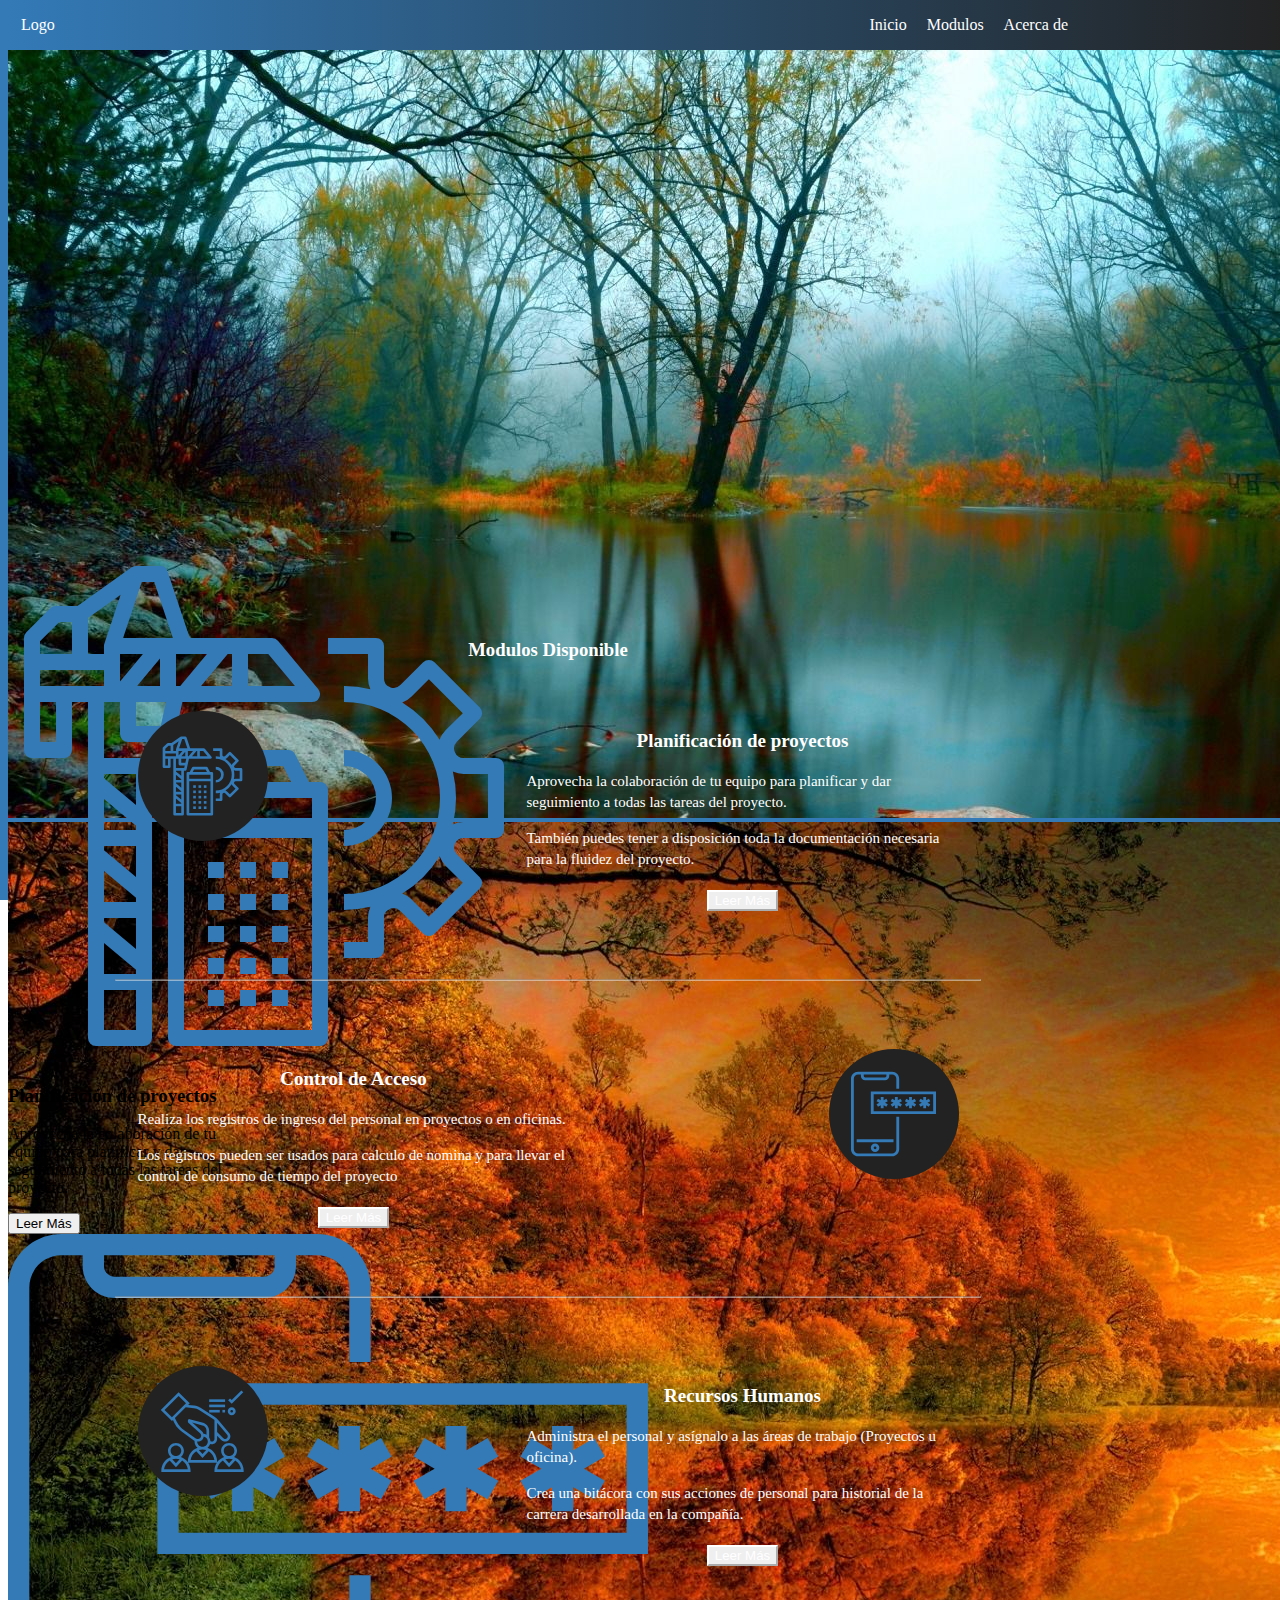
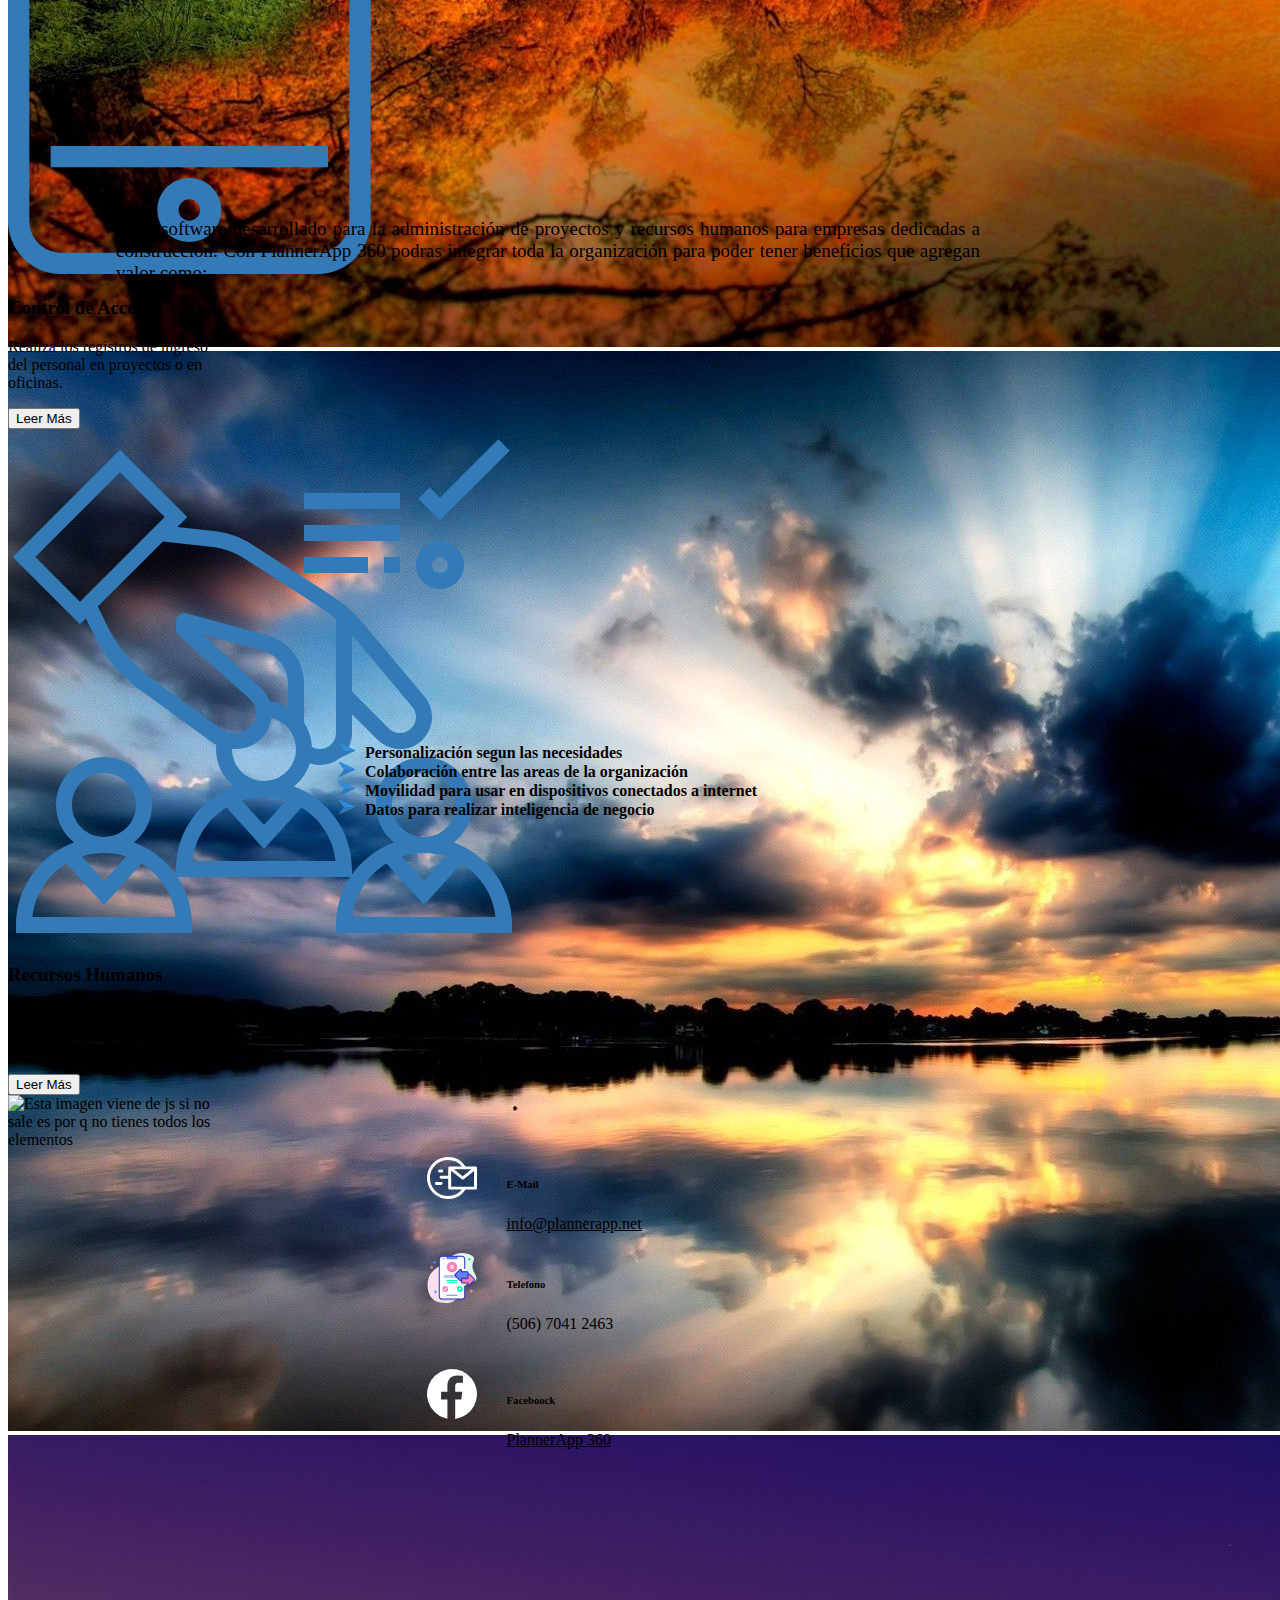
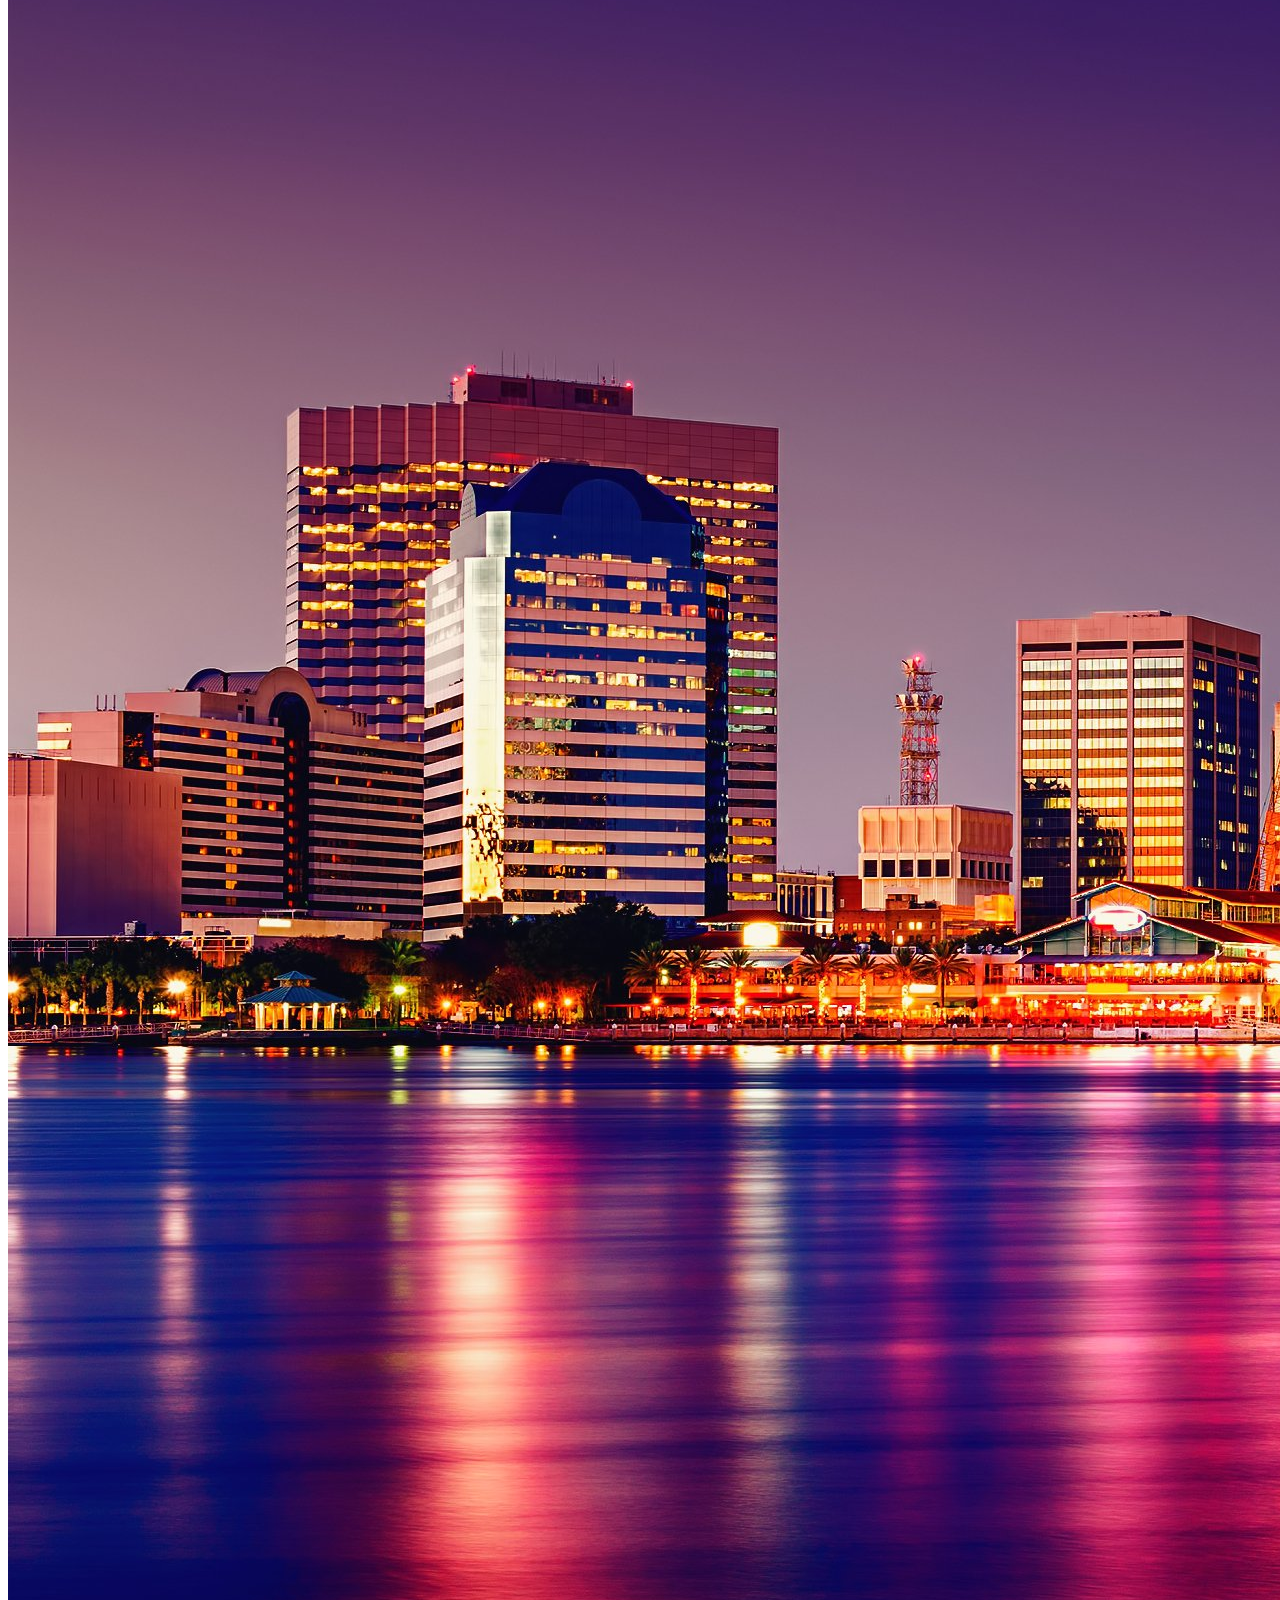
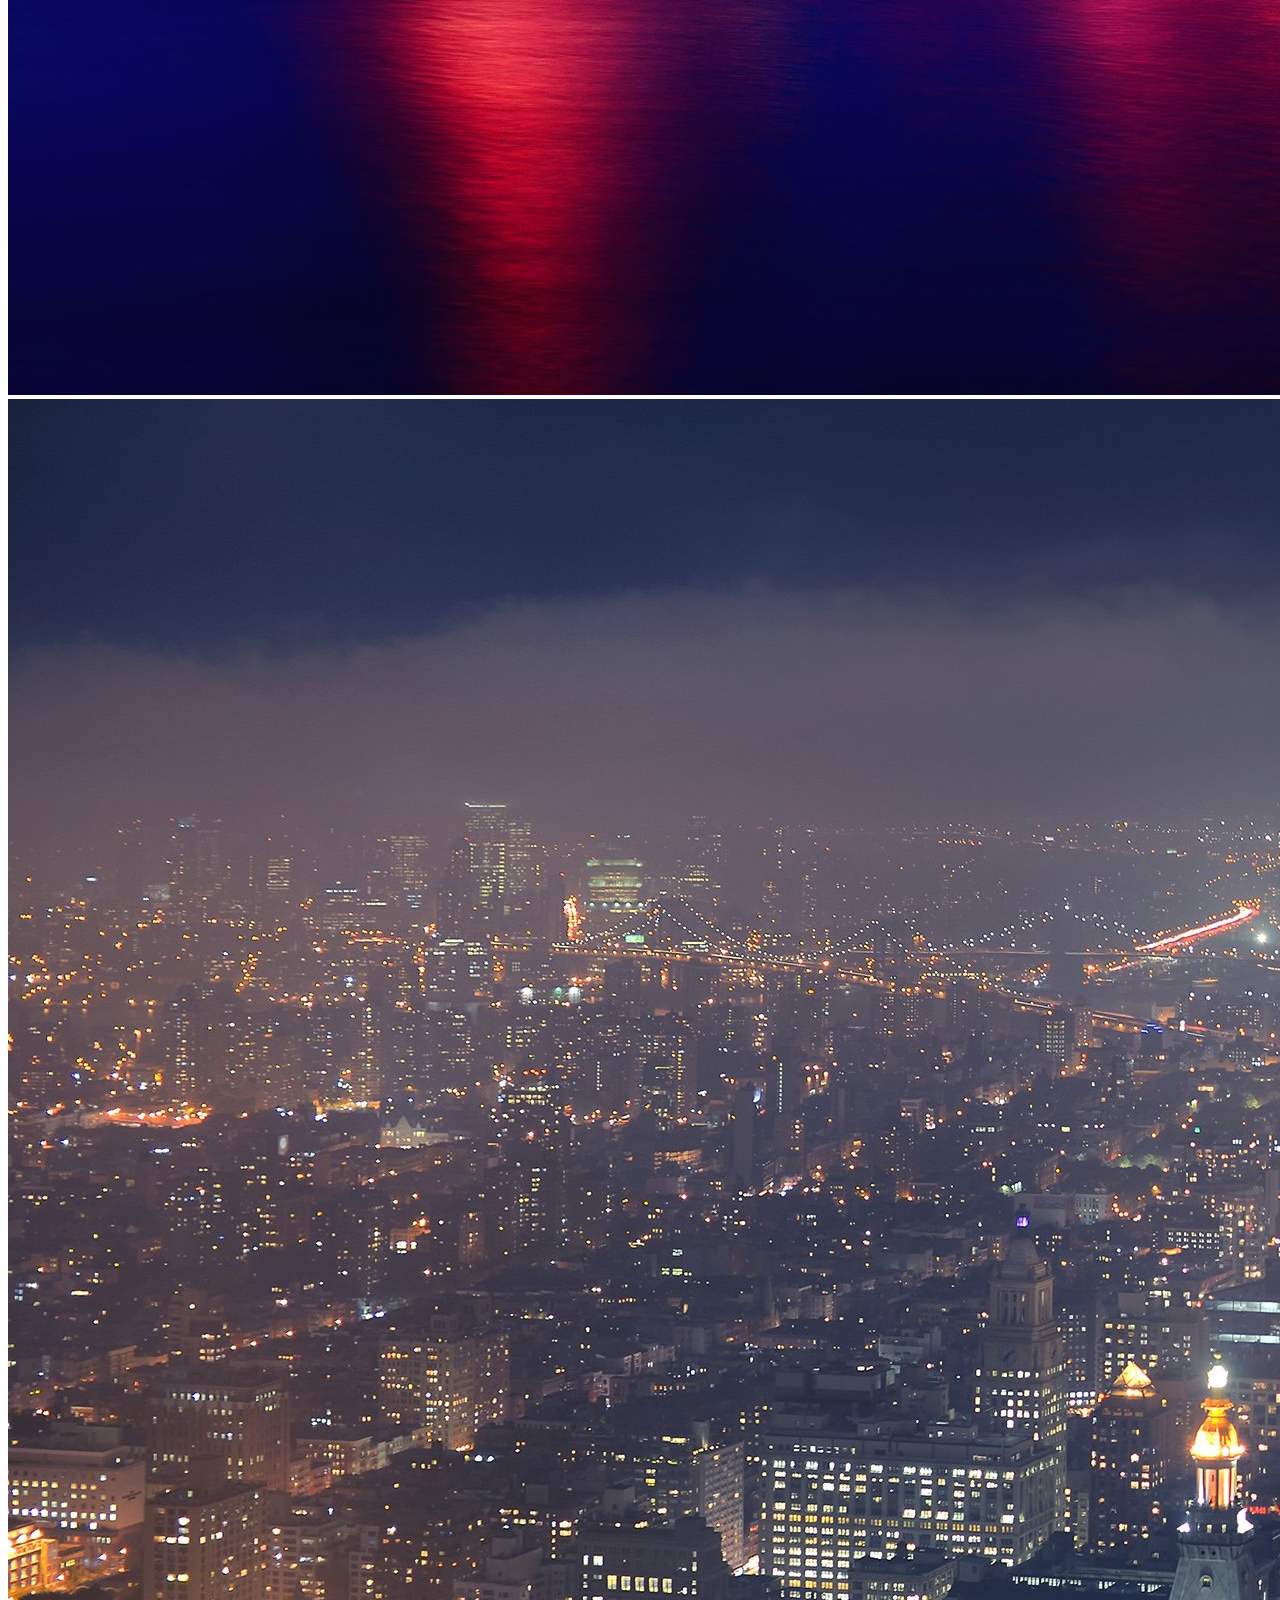
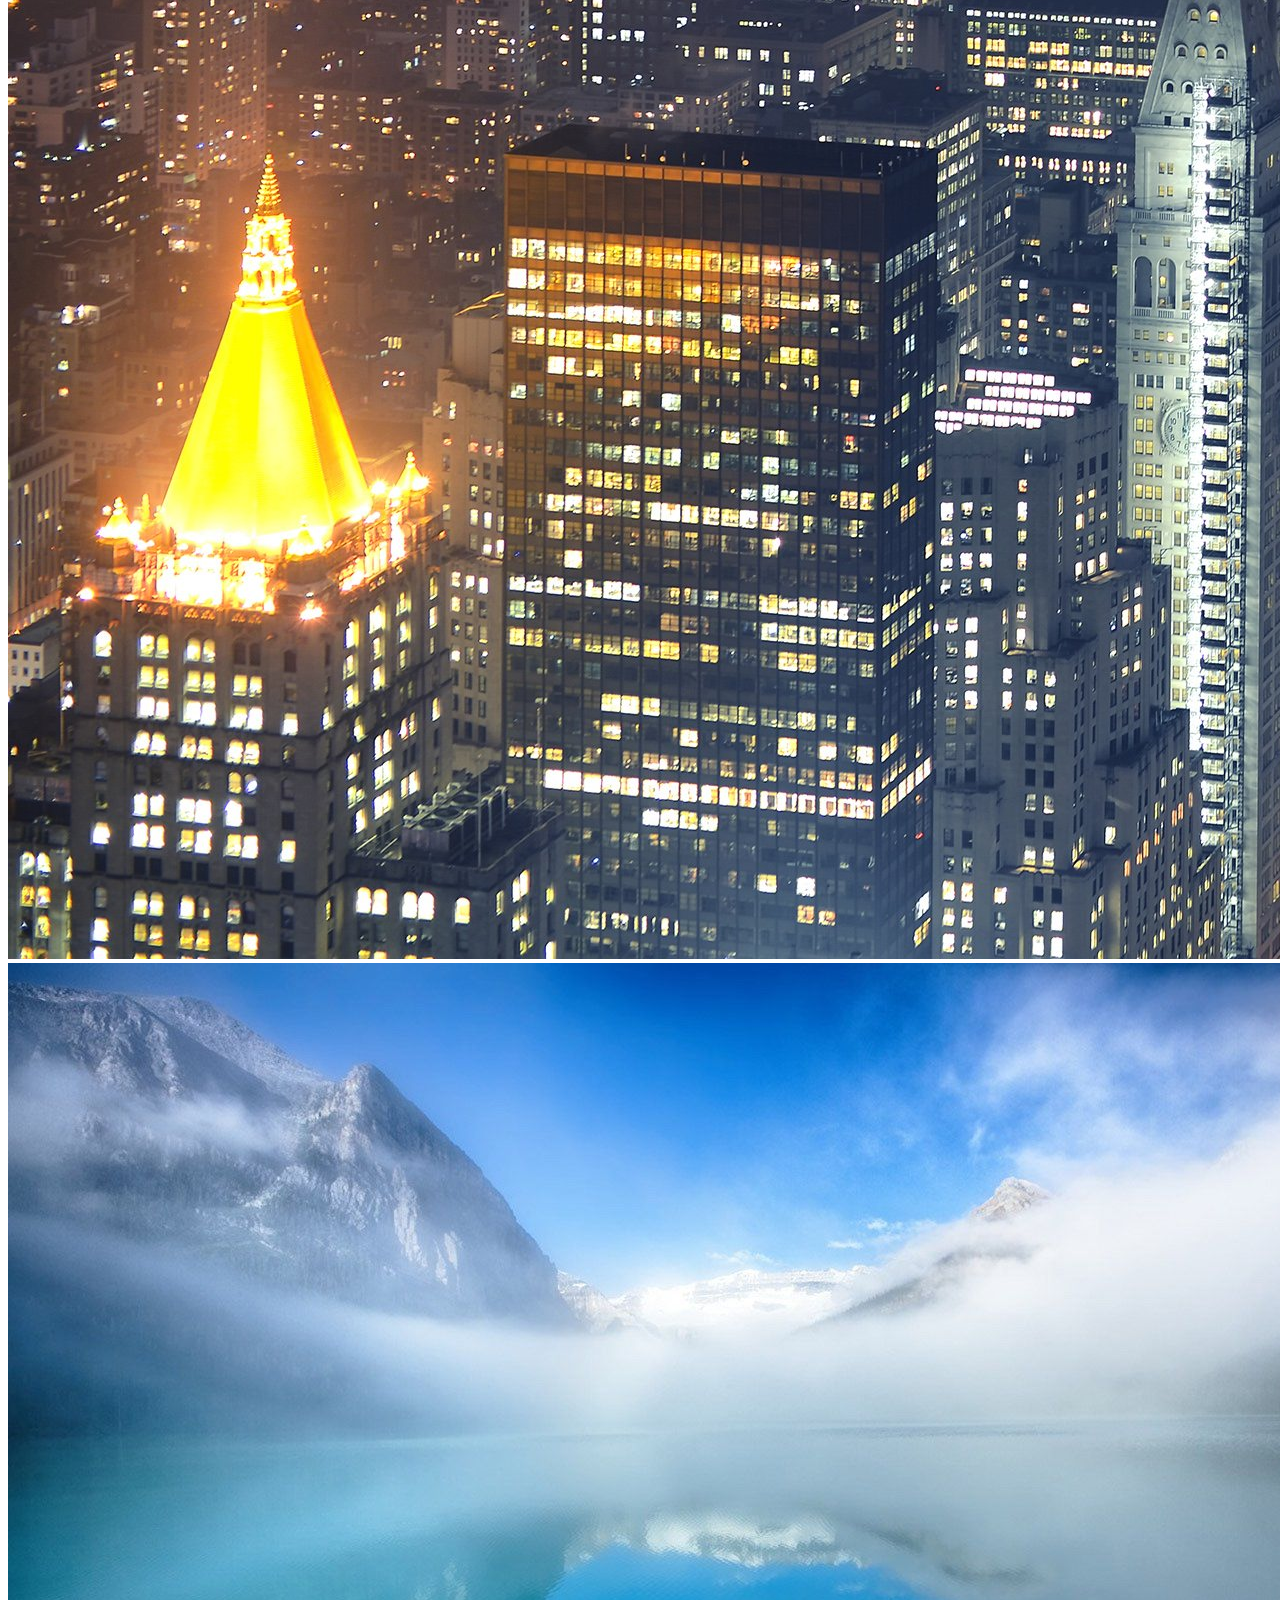
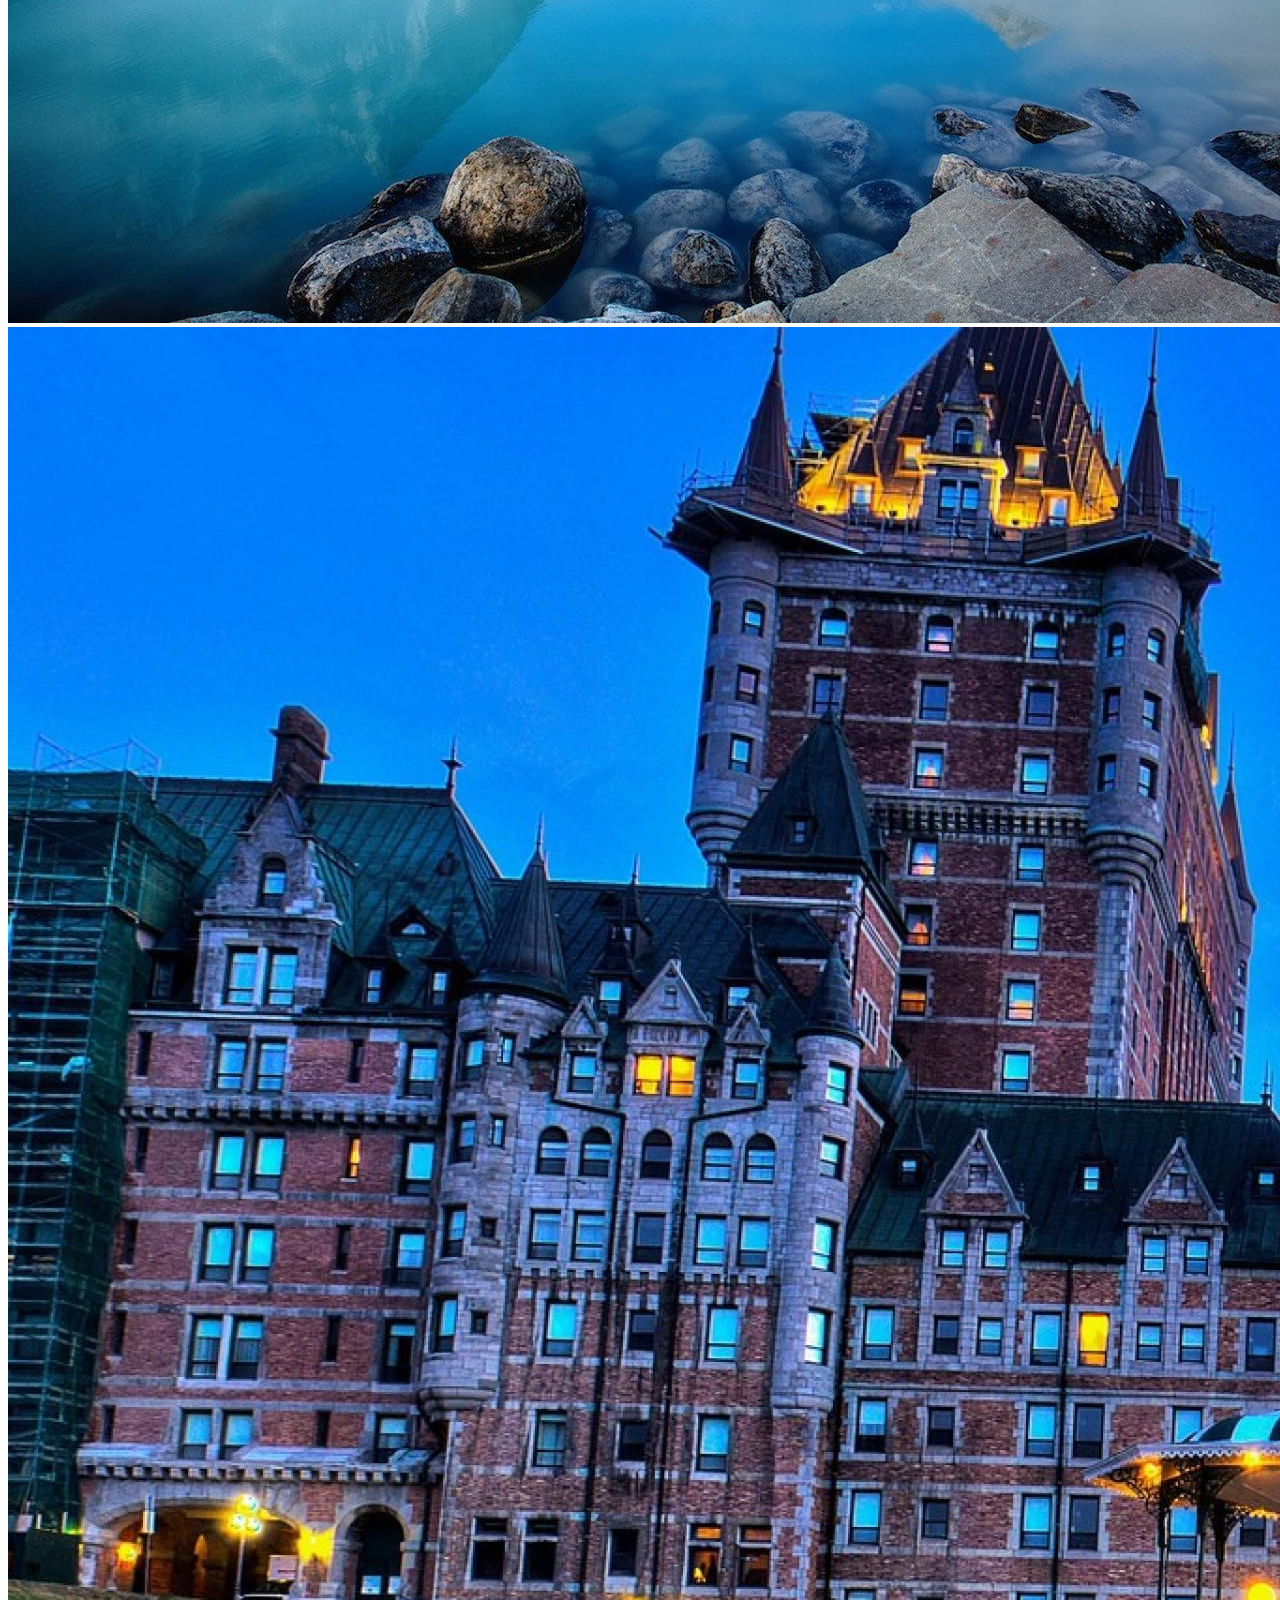
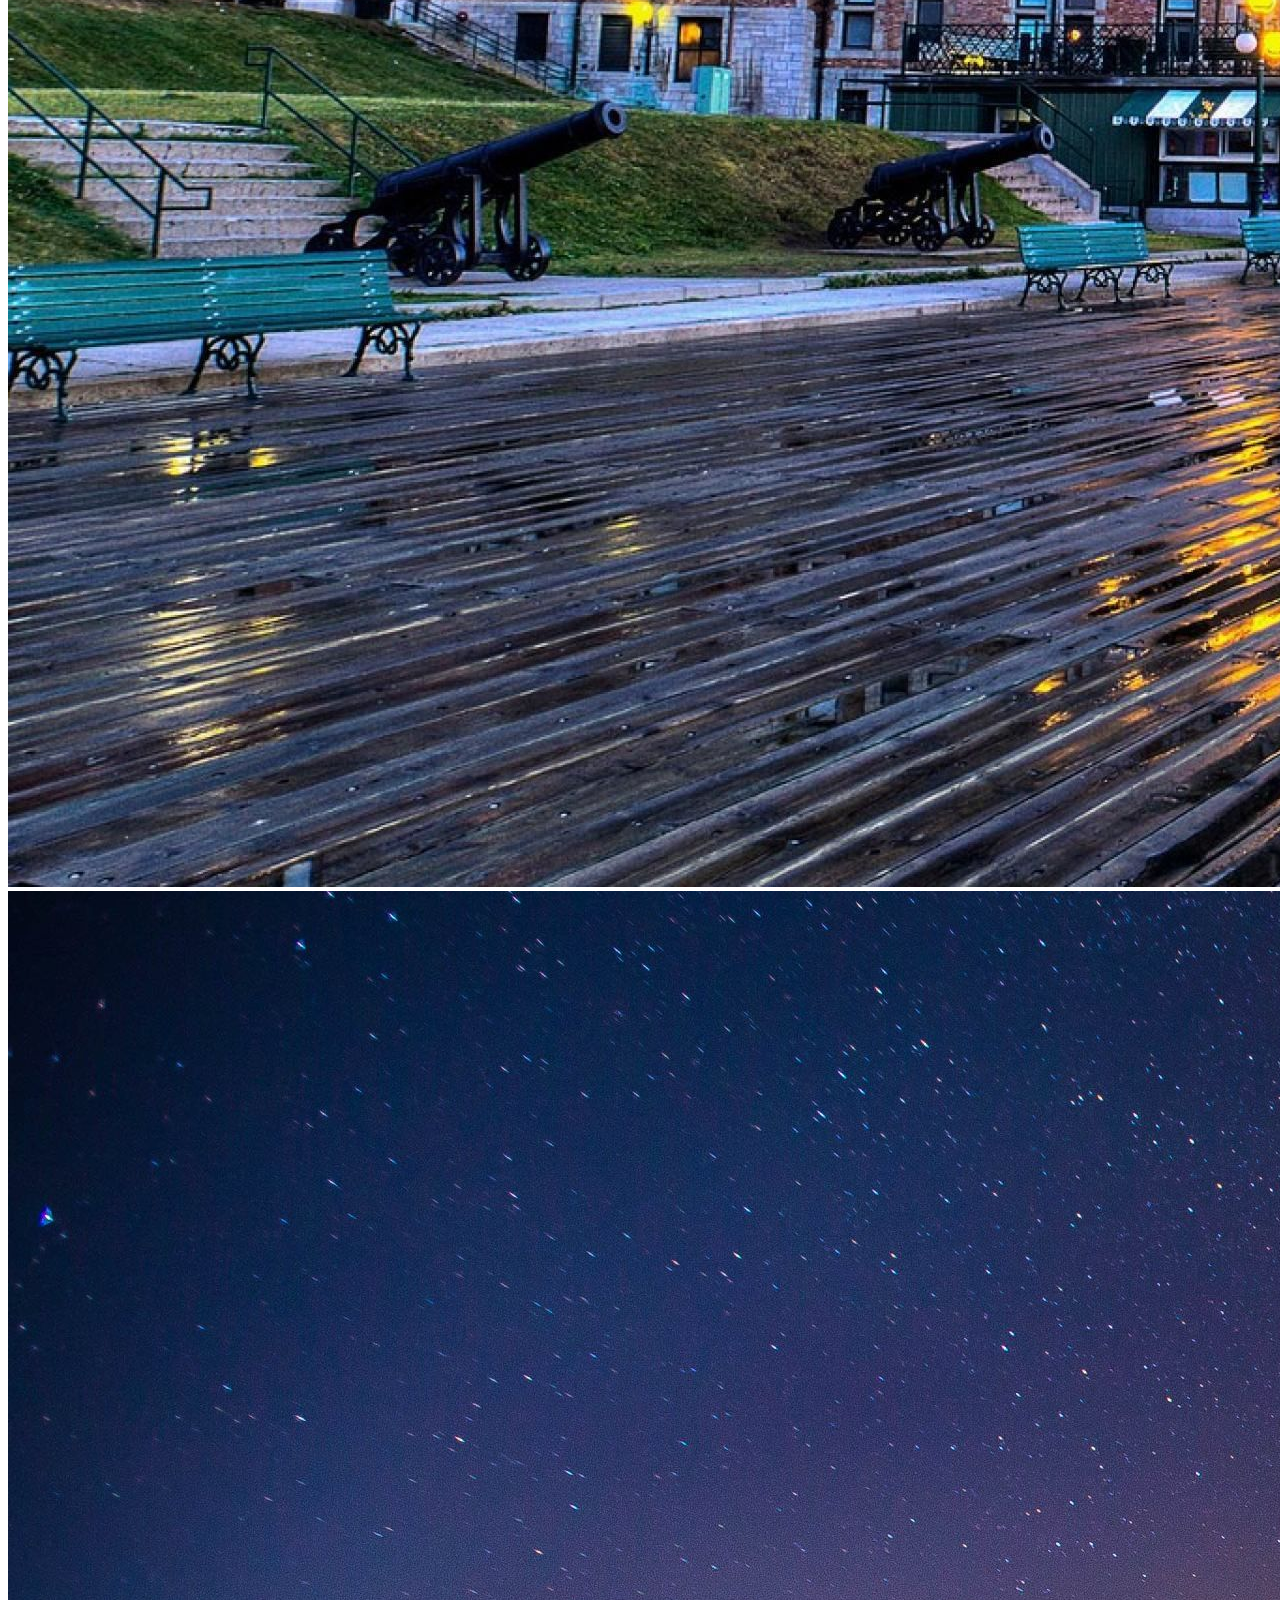
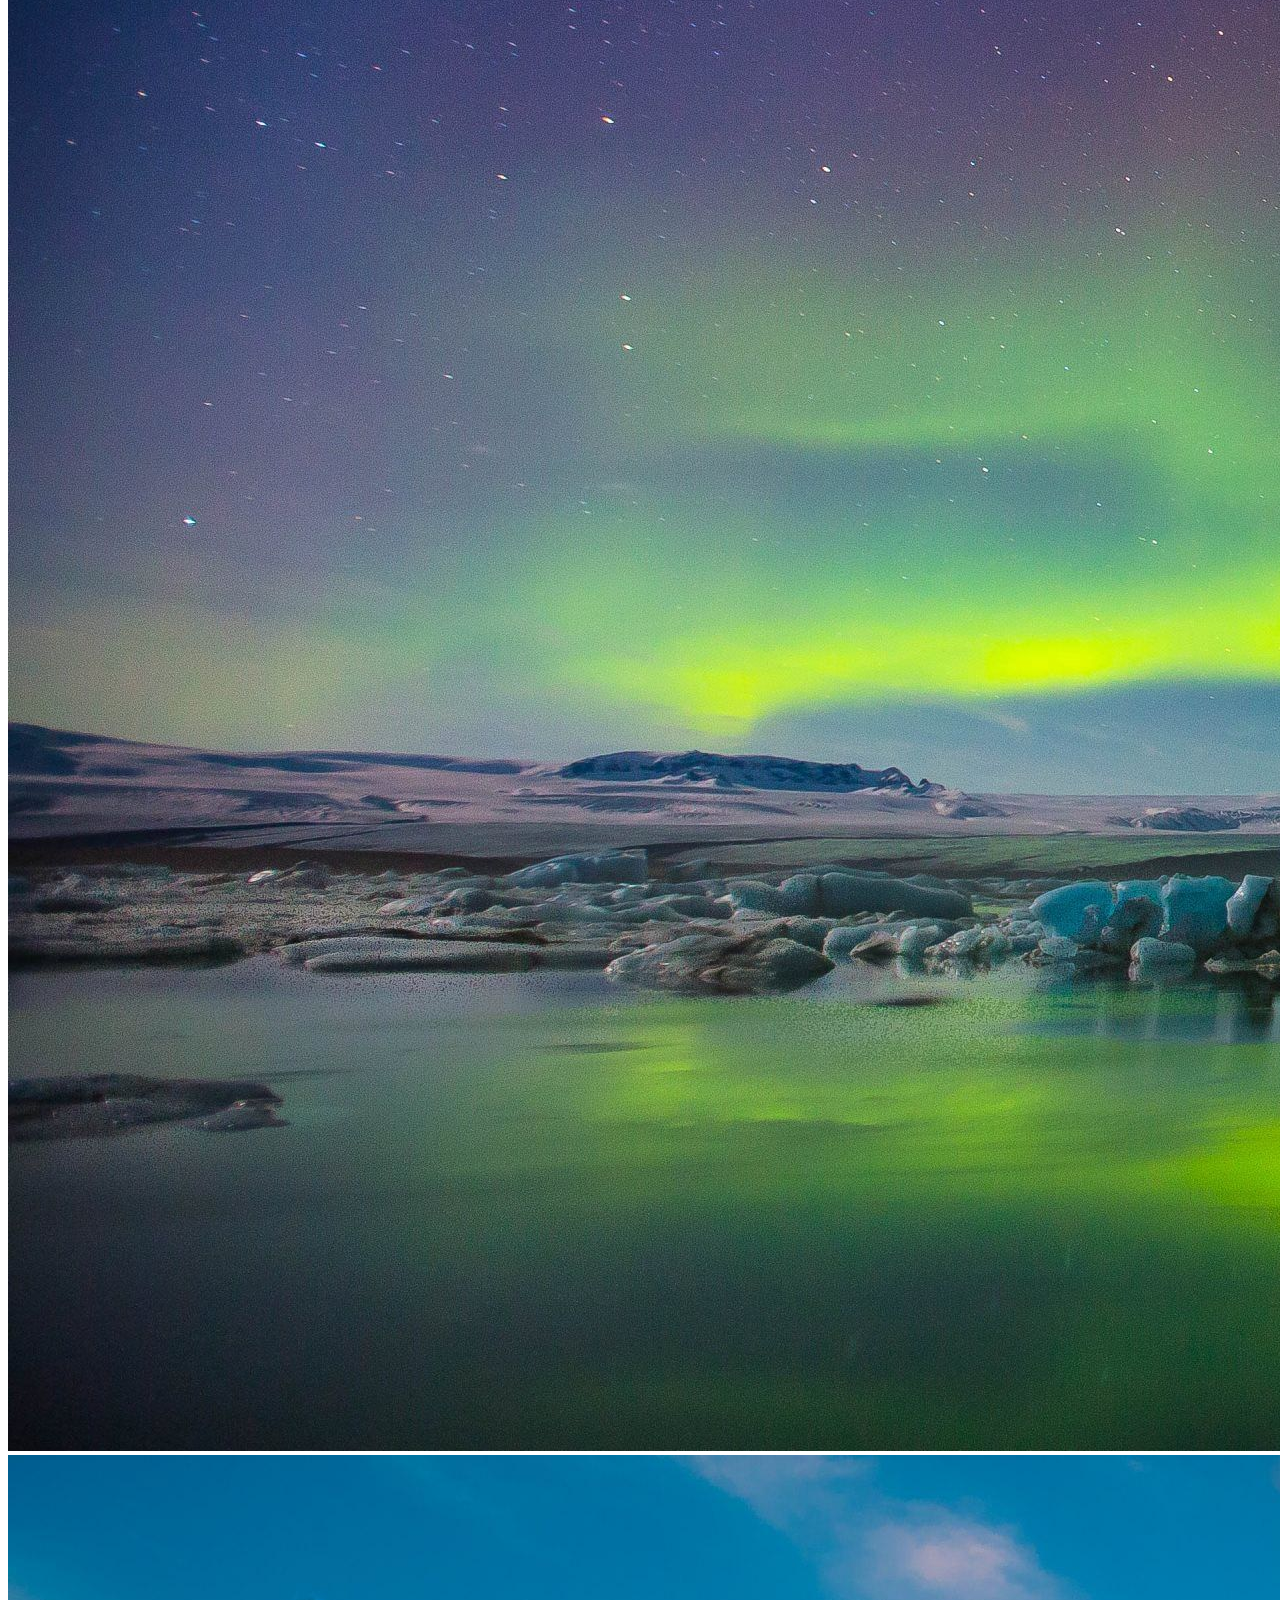
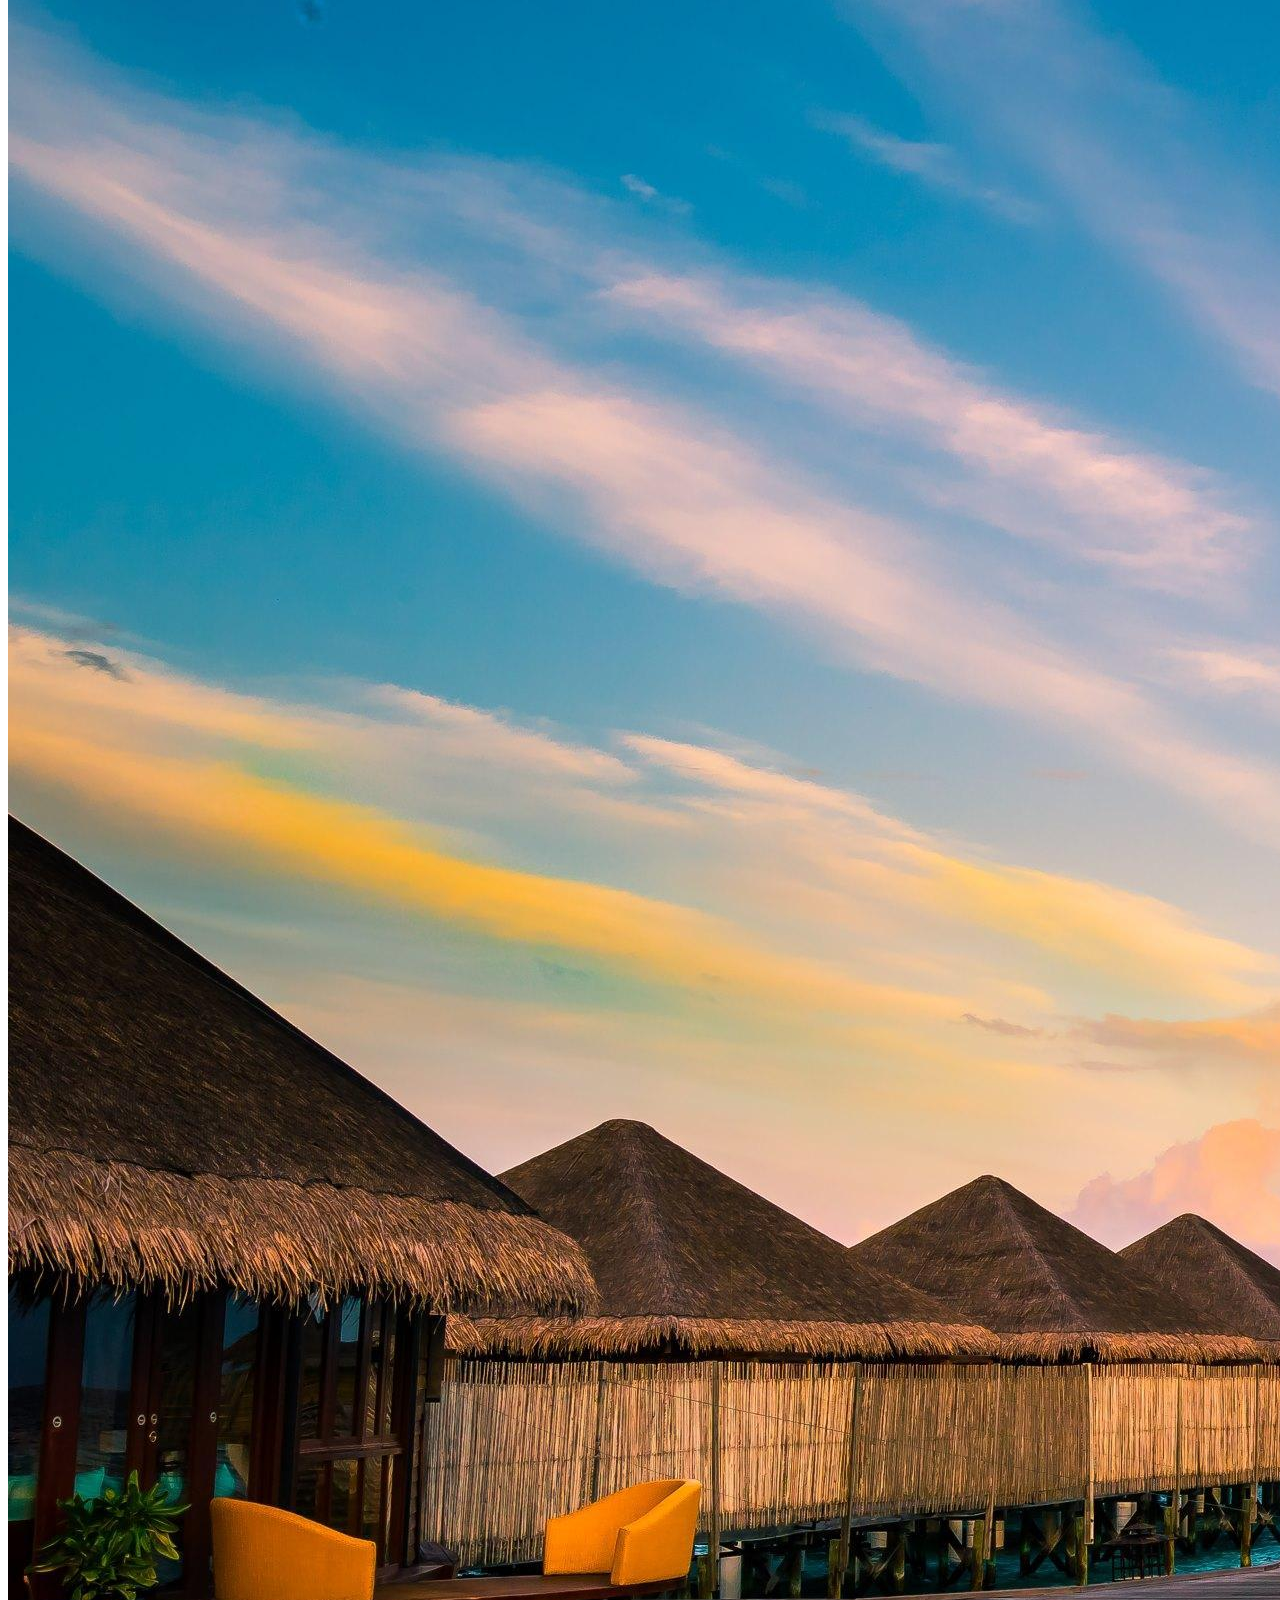
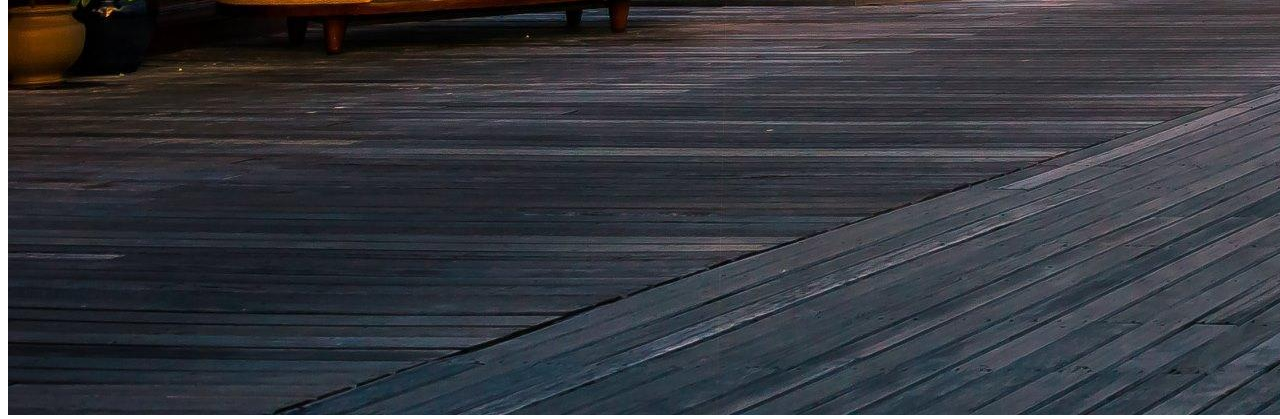
==== html/index.html @ d9a75bc0 "A componer el carusel" ====
<!DOCTYPE html>
<html lang="es">
  <head>
    <meta charset="utf-8">
    <title>PlannerApp - PlannerApp</title>
    <link rel="stylesheet" href="https://stackpath.bootstrapcdn.com/bootstrap/4.5.0/css/bootstrap.min.css" integrity="sha384-9aIt2nRpC12Uk9gS9baDl411NQApFmC26EwAOH8WgZl5MYYxFfc+NcPb1dKGj7Sk" crossorigin="anonymous">
    <link rel="stylesheet" href="../css/index.css">
    <meta name="theme-color" content="#222">
    <link rel="shortcut icon" href="../images/PlannerApp.png" type="image/x-icon" width="20">
  </head>
  <body>
    <header>
      <nav class="container">
        <ol>
          <li>
            <p style="display: flex; justify-content: center; margin: 0;">Logo</p>
          </li>
        </ol>
        <ol>
          <li>Inicio</li>
          <li>Modulos</li>
          <li>Acerca de</li>
        </ol>
        <ol style="display: none;"><img src="../images/setup.svg" alt="alt"></ol>
      </nav>
    </header>
    <div class="container position-relative alto" style="height: 550px; margin-top: 50px;">
      <div class="carousel h-100 carusel1">
        <div class="carousel-inner h-100" time="5000" cantidadImg="9" onclick="init('carusel1')">
          <div class="carousel-item vista item-1"><img src="../images/img1.png" alt="alt"></div>
          <div class="carousel-item item-2"><img src="../images/img2.png" alt="alt"></div>
          <div class="carousel-item item-3"><img src="../images/img3.png" alt="alt"></div>
          <div class="carousel-item item-4"><img src="../images/img4.png" alt="alt"></div>
          <div class="carousel-item item-5"><img src="../images/img5.png" alt="alt"></div>
          <div class="carousel-item item-6"><img src="../images/img6.png" alt="alt"></div>
          <div class="carousel-item item-7"><img src="../images/img7.png" alt="alt"></div>
          <div class="carousel-item item-8"><img src="../images/img8.png" alt="alt"></div>
          <div class="carousel-item item-9"><img src="../images/img9.png" alt="alt"></div>
        </div>
      </div>
      <div class="carusel carousel position-absolute h-100 carusel2" style="top: 0; width: 20%" time="15000" cantidad="3">
        <div class="carusel-inner h-100" time="15000" cantidadImg="3" onclick="init('carusel2')">
          <div class="carusel-item h-100 vista item-1">
            <div class="beneficios h-100">
              <div class="beneficios__circle"><img src="../images/Proyectos_PlannerApp.svg" alt="alt"/></div>
              <div class="beneficios__txt txt">
                <h3 class="tituloBeneficio">Planificación de proyectos</h3>
                <p>Aprovecha la colaboración de tu equipo para planificar y dar seguimiento a todas las tareas del proyecto.</p>
                <button class="btn btn-outline-primary" type="button">Leer Más </button>
              </div>
            </div>
          </div>
          <div class="carusel-item h-100 item-2">
            <div class="beneficios h-100">
              <div class="beneficios__circle"><img src="../images/ControlAcceso_PlannerApp.svg" alt="alt"/></div>
              <div class="beneficios__txt txt">
                <h3 class="tituloBeneficio">Control de Acceso</h3>
                <p>Realiza los registros de ingreso del personal en proyectos o en oficinas.</p>
                <button class="btn btn-outline-primary" type="button">Leer Más </button>
              </div>
            </div>
          </div>
          <div class="carusel-item h-100 item-3">
            <div class="beneficios h-100">
              <div class="beneficios__circle"><img src="../images/RRHH_PlannerApp.svg" alt="alt"/></div>
              <div class="beneficios__txt txt">
                <h3 class="tituloBeneficio">Recursos Humanos</h3>
                <p>Administra el personal y asígnalo a las áreas de trabajo (Proyectos u oficina).</p>
                <button class="btn btn-outline-primary" type="button">Leer Más </button>
              </div>
            </div>
          </div>
        </div>
      </div>
    </div>
    <div class="container">
      <div class="beneficios--Contenedor position-relative">
        <div class="beneficios--Contenedor--info">
          <h3>Modulos Disponible</h3>
          <div class="beneficios h-100 ultimo">
            <div class="beneficios__circle"><img src="../images/Proyectos_PlannerApp.svg" alt="alt"/></div>
            <div class="beneficios__txt">
              <h3 class="tituloBeneficio">Planificación de proyectos</h3>
              <p>Aprovecha la colaboración de tu equipo para planificar y dar seguimiento a todas las tareas del proyecto.</p>
              <p class="txtAdd">También puedes tener a disposición toda la documentación necesaria para la fluidez del proyecto.</p>
              <button class="btn btn-outline-primary" type="button">Leer Más </button>
            </div>
          </div><br/>
          <hr/><br/>
          <div class="beneficios h-100 ultimo">
            <div class="beneficios__txt">
              <h3 class="tituloBeneficio">Control de  Acceso</h3>
              <p>Realiza los registros de ingreso del personal en proyectos o en oficinas.</p>
              <p class="txtAdd">Los registros pueden ser usados para calculo de nomina y para llevar el control de consumo de tiempo del proyecto</p>
              <button class="btn btn-outline-primary" type="button">Leer Más </button>
            </div>
            <div class="beneficios__circle"><img src="../images/ControlAcceso_PlannerApp.svg" alt="alt"/></div>
          </div><br/>
          <hr/><br/>
          <div class="beneficios h-100 ultimo">
            <div class="beneficios__circle"><img src="../images/RRHH_PlannerApp.svg" alt="alt"/></div>
            <div class="beneficios__txt">
              <h3 class="tituloBeneficio">Recursos Humanos</h3>
              <p>Administra el personal y asígnalo a las áreas de trabajo (Proyectos u oficina).</p>
              <p class="txtAdd">Crea una bitácora con sus acciones de personal para historial de la carrera desarrollada en la compañía.</p>
              <button class="btn btn-outline-primary" type="button">Leer Más </button>
            </div>
          </div>
        </div>
      </div>
    </div>
    <div class="infoPlannerApp position-relative container">
      <div class="fondoParallax infoPlannerApp__cajas--descripcion position-relative">
        <p>
            Es el software desarrollado para la administración de proyectos y recursos humanos para empresas dedicadas a construcción.
          Con PlannerApp 360 podras integrar toda la organización para poder tener beneficios que agregan valor como:
        </p>
      </div>
      <div class="fondoParallax infoPlannerApp__cajas--masDescripcion position-relative">
        <div class="text-descripcion">
          <li> <img src="../images/sendBi.svg" alt="alt" width="16" style="margin-right: 10px;">Personalización segun las necesidades</li>
          <li> <img src="../images/sendBi.svg" alt="alt" width="16" style="margin-right: 10px;">Colaboración entre las areas de la organización</li>
          <li> <img src="../images/sendBi.svg" alt="alt" width="16" style="margin-right: 10px;">Movilidad para usar en dispositivos conectados a internet</li>
          <li> <img src="../images/sendBi.svg" alt="alt" width="16" style="margin-right: 10px;">Datos para realizar inteligencia de negocio</li>
        </div>
      </div>
      <div class="fondoParallax infoPlannerApp__cajas--footer position-relative">
        <div class="infoPlannerApp__cajas">
          <div class="informacion__contenido">
            <div class="informacion__contenido--img"><img src="../images/emailWhite.svg" alt="alt"/></div>
            <div class="informacion__contenido--text">
              <h6 class="m-0"><strong>E-Mail</strong></h6>
              <a href="#">info@plannerapp.net</a>
            </div>
          </div>
          <div class="informacion__contenido">
            <div class="informacion__contenido--img"><img src="../images/answer.svg" alt="alt"/></div>
            <div class="informacion__contenido--text">
              <h6 class="m-0"><strong>Telefono</strong></h6>
              <p href="#">(506) 7041 2463</p>
            </div>
          </div>
          <div class="informacion__contenido">
            <div class="informacion__contenido--img"><img src="../images/faceboockCircle.svg" alt="alt"/></div>
            <div class="informacion__contenido--text">
              <h6 class="m-0"><strong>Faceboock</strong></h6>
              <a href="#">PlannerApp 360</a>
            </div>
          </div>
        </div>
      </div>
    </div>
    <script src="https://code.jquery.com/jquery-3.5.1.slim.min.js" integrity="sha384-DfXdz2htPH0lsSSs5nCTpuj/zy4C+OGpamoFVy38MVBnE+IbbVYUew+OrCXaRkfj" crossorigin="anonymous"></script>
    <script src="https://cdn.jsdelivr.net/npm/popper.js@1.16.0/dist/umd/popper.min.js" integrity="sha384-Q6E9RHvbIyZFJoft+2mJbHaEWldlvI9IOYy5n3zV9zzTtmI3UksdQRVvoxMfooAo" crossorigin="anonymous"></script>
    <script src="https://stackpath.bootstrapcdn.com/bootstrap/4.5.0/js/bootstrap.min.js" integrity="sha384-OgVRvuATP1z7JjHLkuOU7Xw704+h835Lr+6QL9UvYjZE3Ipu6Tp75j7Bh/kR0JKI" crossorigin="anonymous"></script>
    <script src="../js/main.js"></script>
  </body>
</html>
---- css/index.css ----
@media (prefers-reduced-motion: reduce) {
  .carousel-item {
    transition: 0.8s;
  }
}
/*Aqui inicia el codigo de modificacion de container*/
.container {
  max-width: 1080px;
}
/*Aqui inicia el codigo de el header*/
header {
  height: 50px;
  background: linear-gradient(to right, #337ab7, #222);
  position: fixed;
  z-index: 5;
  width: 100%;
  top: 0;
}
header .menu {
  display: none;
}
header nav {
  height: 50px;
  display: flex;
  justify-content: space-between;
  align-items: center;
}
header nav ol {
  display: flex;
  padding-left: 13px;
  margin: 0;
}
header nav ol li {
  list-style: none;
  margin-left: 20px;
  color: #fff;
}
header nav ol li:nth-child(1) {
  margin-left: 0;
}
header nav ol li:last-child {
  margin-right: 20px;
}
/*Aqui inicia el codigo de la barra*/
body::-webkit-scrollbar {
  width: 8px;
  background-color: #f0f2f5;
}
body::-webkit-scrollbar-thumb {
  background: linear-gradient(0deg, #337ab7, #999);
  border-radius: 10px;
  width: 8px;
  height: 8px;
  box-shadow: 0px 0px 6px 0px #337ab7;
}
/*Aqui inicia el codigo de el carusel*/
.carousel {
  width: 100%;
  height: 500px;
}
.carousel-item .beneficios {
  background-color: rgba(51,122,183,0.6);
  color: #fff;
  padding: 0.1px;
}
.carousel-item .beneficios__circle {
  height: 100px;
  width: 100px;
  background-color: #222;
  border-radius: 100%;
  display: flex;
  justify-content: center;
  align-items: center;
  margin: 20px auto;
}
.carousel-item .beneficios__circle img {
  width: 65px;
  height: 65px;
}
.carousel-item .beneficios__txt {
  width: 85%;
  margin: 30px auto;
}
.carousel-item .beneficios__txt h3 {
  font-size: 19px;
  text-align: center;
}
.carousel-item .beneficios__txt p {
  line-height: 1.4;
  font-size: 15px;
  font-weight: 400;
  text-align: justify;
}
.carousel-item .beneficios__txt button {
  font-size: 15px;
  display: flex;
  margin: 50px auto;
  color: #fff !important;
  border-color: #fff;
}
.carousel-item .beneficios__txt button:hover {
  border-color: #007bff;
}
#circleIndicador {
  width: 10px;
  height: 10px;
  border-radius: 100%;
  margin: 15px;
  padding: 0;
  border: 1px solid #fff;
}
/*Aqui inicia el codigo de los beneficios*/
.beneficios--Contenedor {
  height: auto;
  background-image: url("../images/fondoBeneficos.png");
}
.beneficios--Contenedor--info {
  background: -webkit-linear-gradient(top, #337ab7 40%, transparent 100%) 70%;
  padding-top: 20px;
}
.beneficios--Contenedor--info:nth-child(4) {
  margin-bottom: 0;
}
.beneficios--Contenedor hr {
  opacity: 0.5;
  width: 80%;
  display: flex;
  margin: auto;
}
.beneficios--Contenedor h3 {
  color: #fff;
  text-align: center;
}
.beneficios--Contenedor .beneficios {
  color: #fff;
  display: flex;
  justify-content: space-around;
  margin-top: 50px;
  margin-bottom: 30px;
}
.beneficios--Contenedor .beneficios__circle {
  width: 130px;
  height: 130px;
  background: #222;
  border-radius: 100%;
  display: flex;
  justify-content: center;
}
.beneficios--Contenedor .beneficios__circle img {
  width: 65%;
}
.beneficios--Contenedor .beneficios__txt {
  width: 40%;
}
.beneficios--Contenedor .beneficios__txt h3 {
  font-size: 19px;
}
.beneficios--Contenedor .beneficios__txt p {
  line-height: 1.4;
  font-size: 15px;
  font-weight: 400;
}
.beneficios--Contenedor .beneficios__txt button {
  border-color: #fff;
  color: #fff;
  margin: 20px auto;
  display: flex;
}
.beneficios--Contenedor .beneficios__txt button:hover {
  border-color: #007bff;
  background: linear-gradient(89deg, #337ab7, #222);
}
.beneficios--Contenedor .beneficios__txt button:focus {
  box-shadow: none;
  border-color: transparent;
  background: linear-gradient(89deg, #337ab7, #222);
}
.beneficios--Contenedor .beneficios__txt button:active {
  border-color: transparent;
  background: linear-gradient(89deg, #337ab7, #222);
}
/*Aqui inicia el codigo de el footer*/
.infoPlannerApp__cajas--descripcion {
  height: 530px;
  background-image: url("../images/Logo_azul.png");
  background-size: 60% 85%;
  background-position: center;
  background-repeat: no-repeat;
  background-attachment: fixed;
  display: flex;
  justify-content: center;
}
.infoPlannerApp__cajas--descripcion:before {
  content: "";
  width: 100%;
  height: 100%;
  position: absolute;
  z-index: -1;
  background-color: #337ab7;
  top: 0;
  left: 0;
}
.infoPlannerApp__cajas--descripcion p {
  width: 80%;
  margin: auto;
  font-size: 19px;
  text-align: justify;
  font-weight: 500;
}
.infoPlannerApp__cajas--masDescripcion {
  height: 530px;
  background-image: url("../images/Logo_Blanco.png");
  background-size: 60% 85%;
  background-position: center;
  background-repeat: no-repeat;
  background-attachment: fixed;
  display: flex;
  justify-content: center;
  align-items: center;
}
.infoPlannerApp__cajas--masDescripcion li {
  list-style: none;
  font-weight: 700;
}
.infoPlannerApp__cajas--masDescripcion:before {
  content: "";
  width: 100%;
  height: 100%;
  position: absolute;
  z-index: -1;
  background-color: #fff;
  top: 0;
  left: 0;
}
.infoPlannerApp__cajas--footer {
  height: 530px;
  background-image: url("../images/Logo_azul.png");
  background-size: 60% 85%;
  background-position: center;
  background-repeat: no-repeat;
  background-attachment: fixed;
}
.infoPlannerApp__cajas--footer:before {
  content: "";
  width: 100%;
  height: 100%;
  position: absolute;
  z-index: -1;
  background-color: #337ab7;
  top: 0;
  left: 0;
}
.infoPlannerApp__cajas {
  margin: auto;
}
.infoPlannerApp__cajas--footer {
  display: flex;
  justify-content: center;
}
.informacion__contenido {
  margin: auto;
  display: flex;
  width: 243px;
  margin: 20px;
}
.informacion__contenido:nth-child(1) {
  margin-top: 0;
}
.informacion__contenido--img {
  margin-right: 30px;
}
.informacion__contenido--img img {
  width: 50px;
  height: 50px;
}
.informacion__contenido--text a {
  color: #000;
  cursor: pointer;
}
.informacion__contenido--text a:hover {
  text-decoration: underline;
}
/*Aqui inicia el codigo de el el media de 1190px*/
@media screen and (max-width: 1190px) {
  .carusel-item .beneficios__txt {
    width: 83%;
  }
}
/*Aqui inicia el codigo de el el media de 992px*/
.alto {
  height: 550px !important;
}
@media screen and (max-width: 991px) {
  .alto {
    height: 450px !important;
  }
  .lento {
    position: relative !important;
    width: 100% !important;
    height: 170px !important;
    background-color: #337ab7;
  }
  .carusel2 {
    position: relative;
  }
  .carusel-item .beneficios {
    display: flex;
  }
  .carusel-item .beneficios__txt {
    width: 70%;
  }
  .carusel-item .beneficios__txt h3 {
    font-size: 17px;
  }
  .carusel-item .beneficios__txt p {
    font-size: 14px;
    width: 80%;
    margin: auto;
    text-align: center;
  }
  .carusel-item .beneficios__txt button {
    font-size: 14px;
    margin: 20px auto;
  }
  .beneficios--Contenedor--info h3 {
    font-size: 20px;
  }
  .beneficios--Contenedor--info .beneficios__circle {
    width: 110px;
    height: 110px;
  }
  .beneficios--Contenedor--info .beneficios__txt {
    width: 50%;
  }
  .beneficios--Contenedor--info .beneficios__txt h3 {
    font-size: 17px;
  }
  .beneficios--Contenedor--info .beneficios__txt p {
    font-size: 14px;
  }
  .beneficios--Contenedor--info .beneficios__txt button {
    font-size: 14px;
  }
  .beneficios--Contenedor--info .beneficios__txt .txtAdd {
    display: none;
  }
  .infoPlannerApp__cajas--masDescripcion {
    background-size: 90% 100%;
  }
  .infoPlannerApp__cajas--masDescripcion:before {
    content: "";
    background-color: #fff;
    height: 100%;
    width: 100%;
    position: absolute;
    z-index: -1;
  }
  .infoPlannerApp__cajas--descripcion {
    background-size: 90% 100%;
  }
  .infoPlannerApp__cajas--descripcion p {
    font-size: 15px;
    font-weight: bold;
  }
  .infoPlannerApp__cajas--descripcion:before {
    content: "";
    background-color: #337ab7;
    height: 100%;
    width: 100%;
    position: absolute;
    z-index: -1;
  }
  .infoPlannerApp__cajas--footer {
    background-size: 90% 100%;
  }
  .infoPlannerApp__cajas--footer:before {
    content: "";
    background-color: #337ab7;
    height: 100%;
    width: 100%;
    position: absolute;
    z-index: -1;
  }
}
/*Aqui inicia el codigo de el el media de 768px*/
@media screen and (max-width: 768px) {
  .alto {
    height: 410px !important;
  }
  .carusel-item .beneficios__circle {
    width: 85px;
    height: 85px;
    margin: auto;
  }
  .carusel-item .beneficios__circle img {
    height: 55px;
    width: 55px;
  }
  .carusel-item .beneficios__txt {
    height: 50%;
    width: 60%;
    margin-left: -50px;
  }
  .carusel-item .beneficios__txt p {
    transition: display 2s;
    display: none;
    will-change: display;
  }
  .beneficios--Contenedor--info h3 {
    font-size: 17px;
  }
  .beneficios--Contenedor--info .beneficios__circle {
    width: 85px;
    height: 85px;
  }
  .beneficios--Contenedor--info .beneficios__circle img {
    width: 45px;
    height: 45px;
    margin: auto;
  }
  .beneficios--Contenedor--info .beneficios__txt h3 {
    font-size: 15px;
  }
  .beneficios--Contenedor--info .beneficios__txt p {
    font-size: medium;
  }
  .beneficios:nth-child(2) .beneficios__circle img {
    width: 55px;
    height: 55px;
  }
  .infoPlannerApp__cajas--descripcion {
    background-size: 80% 80%;
    height: 50vh;
  }
  .infoPlannerApp__cajas--descripcion p {
    font-size: 13px;
    font-weight: bold;
  }
  .infoPlannerApp__cajas--descripcion:before {
    content: "";
    background-color: #337ab7;
    height: 100%;
    width: 100%;
    position: absolute;
    left: 0;
    top: 0;
    z-index: -1;
  }
  .infoPlannerApp__cajas--masDescripcion {
    background-size: 80% 80%;
    background-color: #fff;
    height: 50vh;
  }
  .infoPlannerApp__cajas--masDescripcion:before {
    content: "";
    background-color: #fff;
    height: 100%;
    width: 100%;
    position: absolute;
    left: 0;
    top: 0;
    z-index: -1;
  }
  .infoPlannerApp__cajas--footer {
    background-size: 80% 80%;
    background-color: #337ab7;
    height: 50vh;
    padding: 0;
  }
  .infoPlannerApp__cajas--footer .infoPlannerApp__cajas {
    margin: auto;
  }
  .infoPlannerApp__cajas--footer:before {
    content: "";
    background-color: #337ab7;
    height: 100%;
    width: 100%;
    position: absolute;
    left: 0;
    top: 0;
    z-index: -1;
  }
  div .lento {
    height: 130px !important;
  }
}
/*Aqui inicia el codigo de el el media de 575px*/
@media screen and (max-width: 575px) {
  .alto {
    height: 340px !important;
  }
  header nav ol:nth-child(2) {
    display: none;
  }
  header nav ol:nth-child(3) {
    display: block !important;
  }
  header nav ol:nth-child(3) img {
    width: 30px;
    margin-right: 10px;
    cursor: pointer;
  }
  .infoPlannerApp__cajas--descripcion {
    background-size: 100%;
  }
  .infoPlannerApp__cajas--masDescripcion {
    background-size: 100%;
  }
  .infoPlannerApp__cajas--footer {
    background-size: 100%;
  }
}
/*Aqui inicia el codigo de el el media de 425px*/
strong {
  font-weight: 900;
}
.opacity {
  display: inline-block !important;
  transition: 0.8s;
  background-color: rgba(0,0,0,0.3);
}
.cajas-opacity {
  height: 100vh;
  position: fixed;
  z-index: 1;
  top: 0;
  width: 100%;
  display: none;
}
.cajas {
  z-index: 2;
  width: 100%;
  height: 100vh;
  display: flex;
  justify-content: center;
  position: fixed;
  top: 0;
  display: none;
}
.pregunta {
  margin: auto;
  width: 300px;
  height: 175px;
  align-items: center;
  text-align: center;
  padding: 1px;
  border-radius: 10px;
  border: 1px solid #fff;
  color: #fff;
}
.pregunta .text {
  margin: 30px auto;
  width: 129px;
}
.pregunta .btn {
  margin: 12px;
}
.pregunta .btn:active {
  transform: scale(0.5);
  transition: 1s;
}
.modalIn {
  animation: modalIn 0.8s forwards;
}
.modalOut {
  animation: modalOut 0.8s forwards;
}
@-moz-keyframes modalOut {
  0% {
    transform: translateY(5%);
  }
  60% {
    transform: translateY(-10%);
  }
  75% {
    transform: translateY(25%);
  }
  100% {
    transform: translateY(-3000%);
  }
}
@-webkit-keyframes modalOut {
  0% {
    transform: translateY(5%);
  }
  60% {
    transform: translateY(-10%);
  }
  75% {
    transform: translateY(25%);
  }
  100% {
    transform: translateY(-3000%);
  }
}
@-o-keyframes modalOut {
  0% {
    transform: translateY(5%);
  }
  60% {
    transform: translateY(-10%);
  }
  75% {
    transform: translateY(25%);
  }
  100% {
    transform: translateY(-3000%);
  }
}
@keyframes modalOut {
  0% {
    transform: translateY(5%);
  }
  60% {
    transform: translateY(-10%);
  }
  75% {
    transform: translateY(25%);
  }
  100% {
    transform: translateY(-3000%);
  }
}
@-moz-keyframes modalIn {
  0% {
    transform: translateY(-3000%);
  }
  60% {
    transform: translateY(25%);
  }
  75% {
    transform: translateY(-10%);
  }
  90% {
    transform: translateY(5%);
  }
  100% {
    transform: translateY(0);
  }
}
@-webkit-keyframes modalIn {
  0% {
    transform: translateY(-3000%);
  }
  60% {
    transform: translateY(25%);
  }
  75% {
    transform: translateY(-10%);
  }
  90% {
    transform: translateY(5%);
  }
  100% {
    transform: translateY(0);
  }
}
@-o-keyframes modalIn {
  0% {
    transform: translateY(-3000%);
  }
  60% {
    transform: translateY(25%);
  }
  75% {
    transform: translateY(-10%);
  }
  90% {
    transform: translateY(5%);
  }
  100% {
    transform: translateY(0);
  }
}
@keyframes modalIn {
  0% {
    transform: translateY(-3000%);
  }
  60% {
    transform: translateY(25%);
  }
  75% {
    transform: translateY(-10%);
  }
  90% {
    transform: translateY(5%);
  }
  100% {
    transform: translateY(0);
  }
}
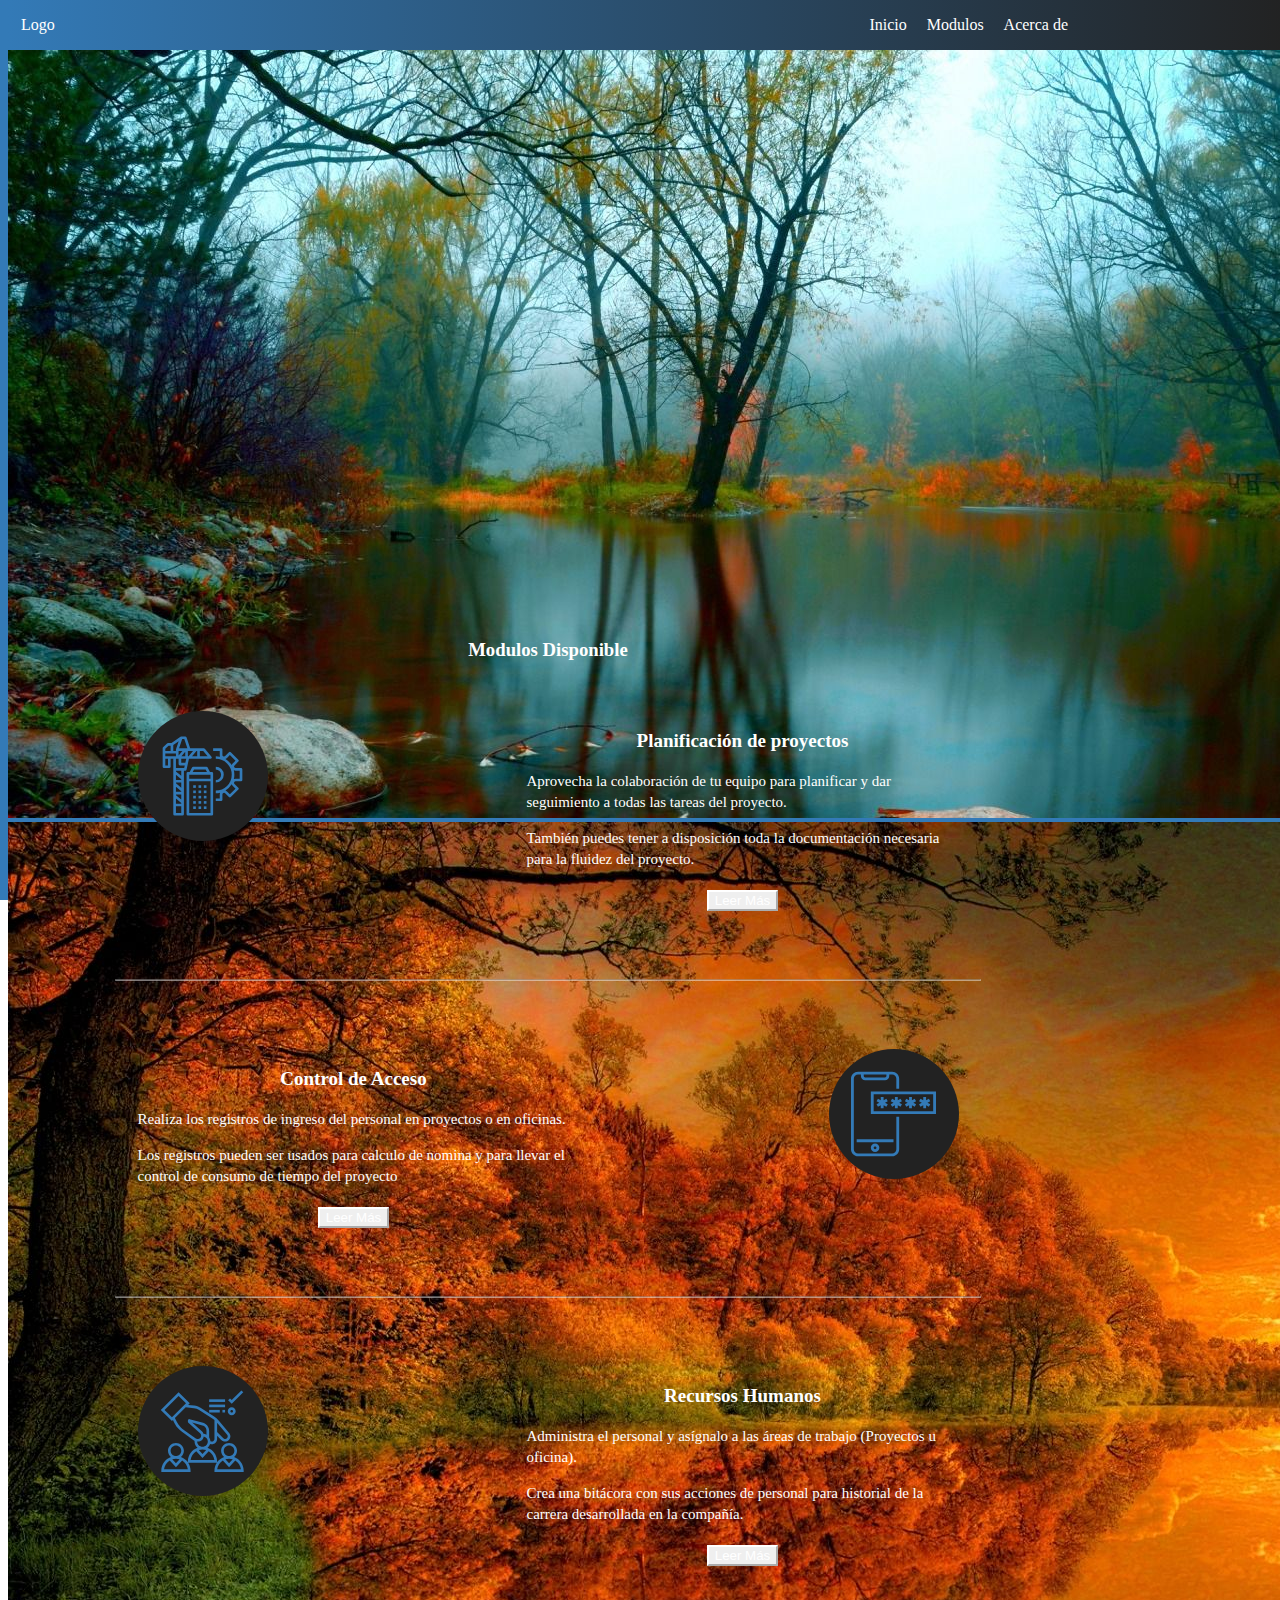
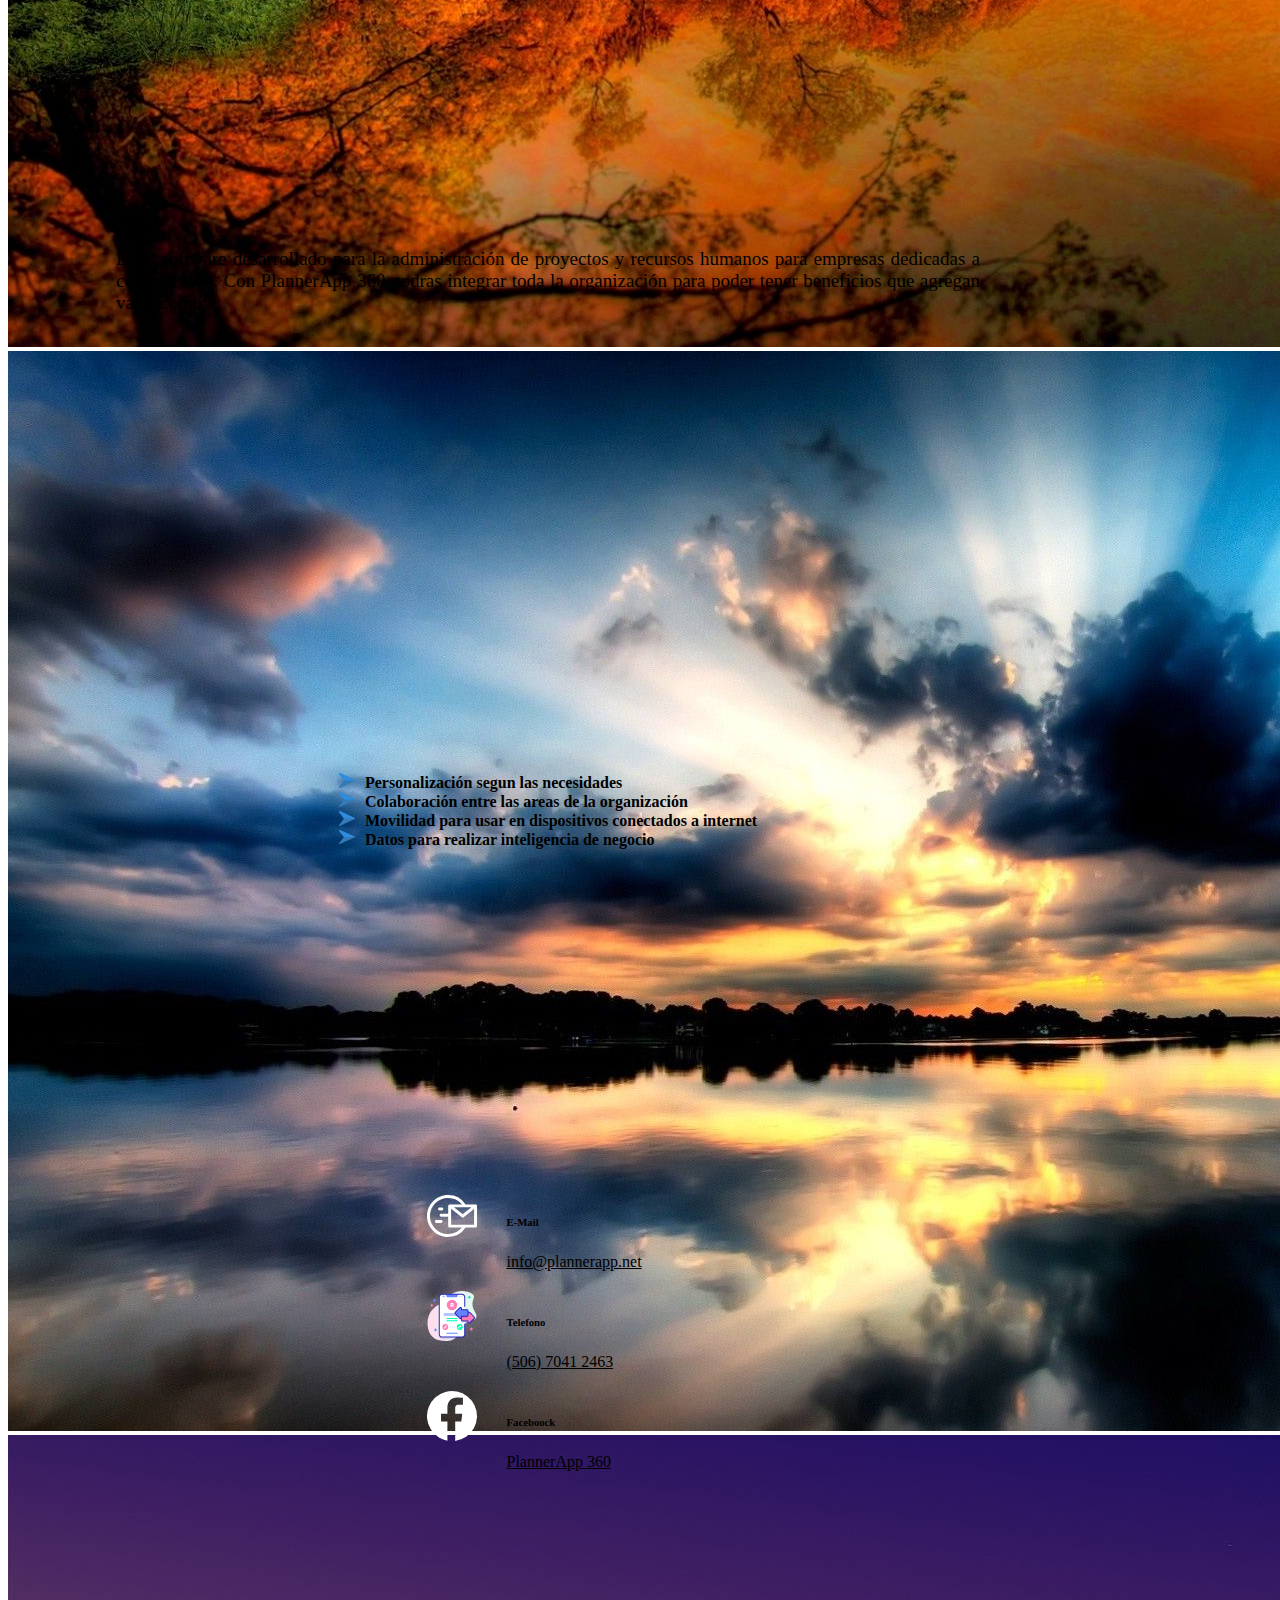
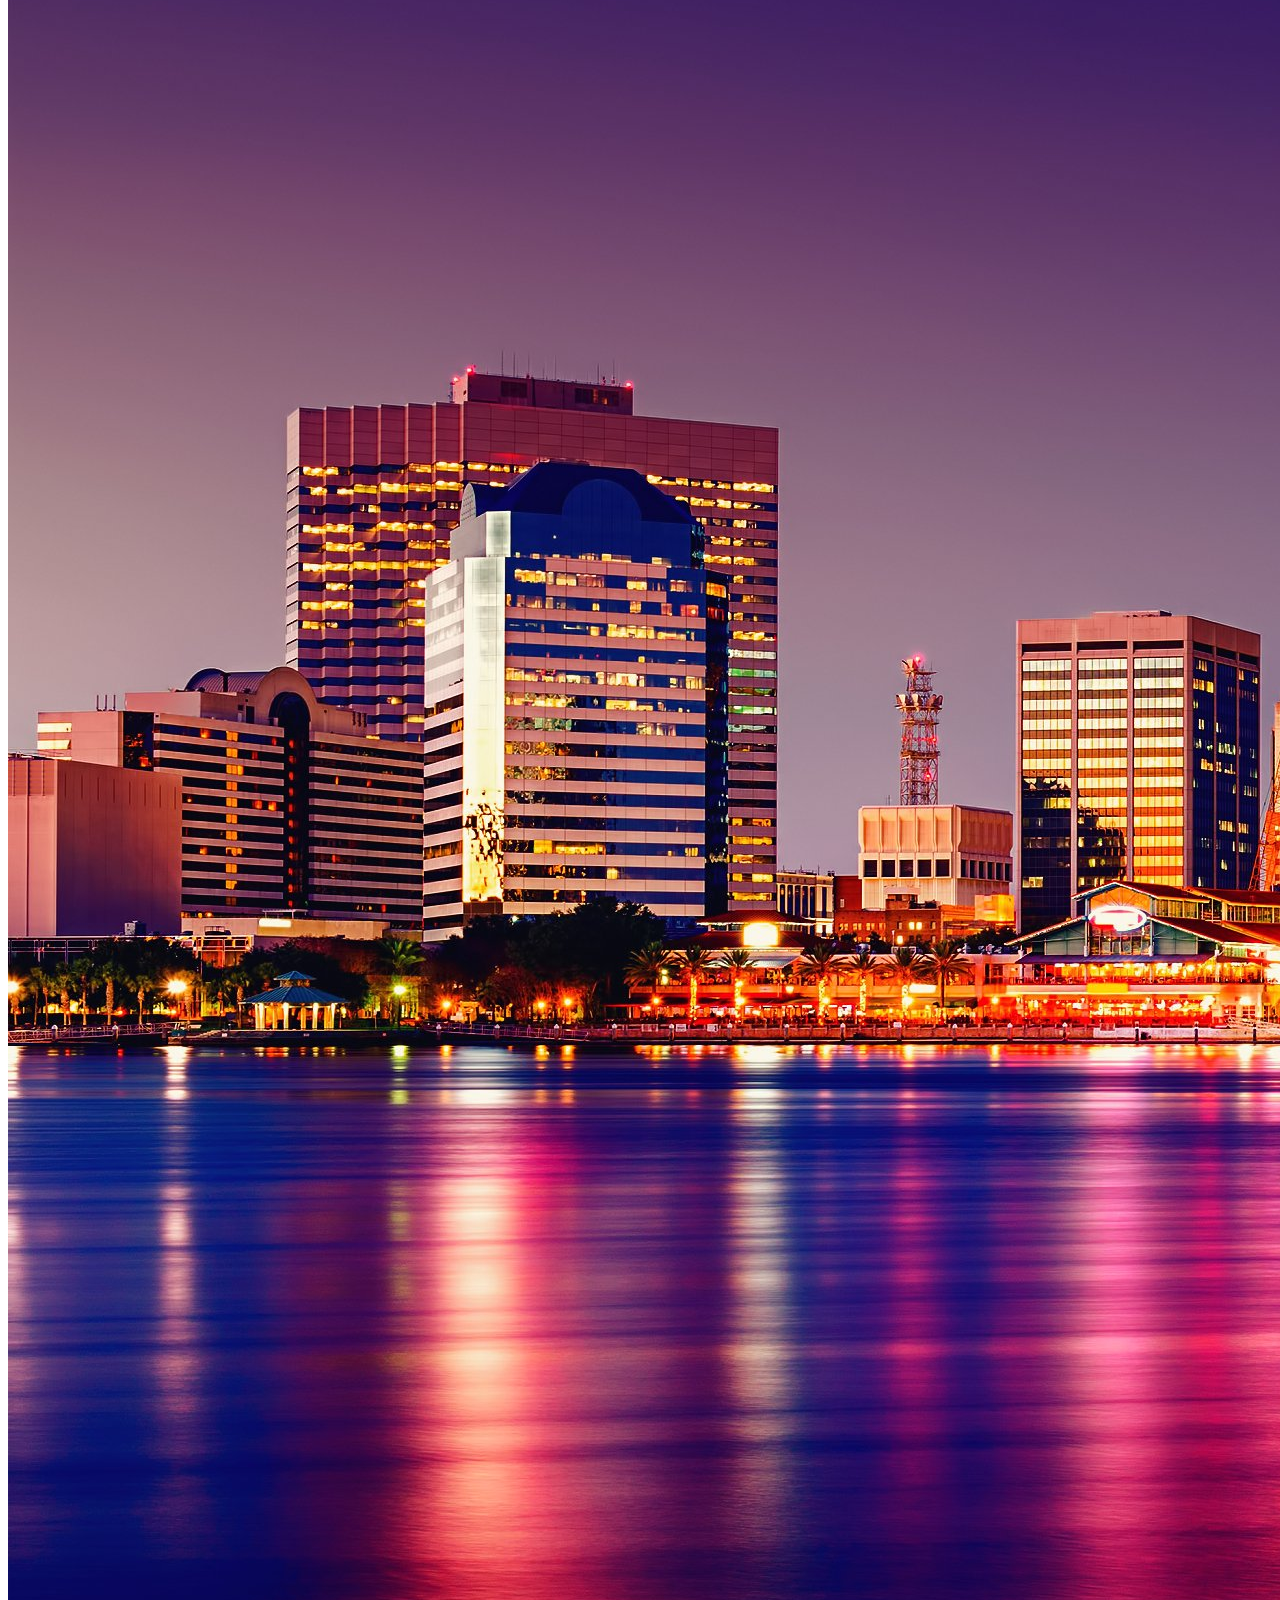
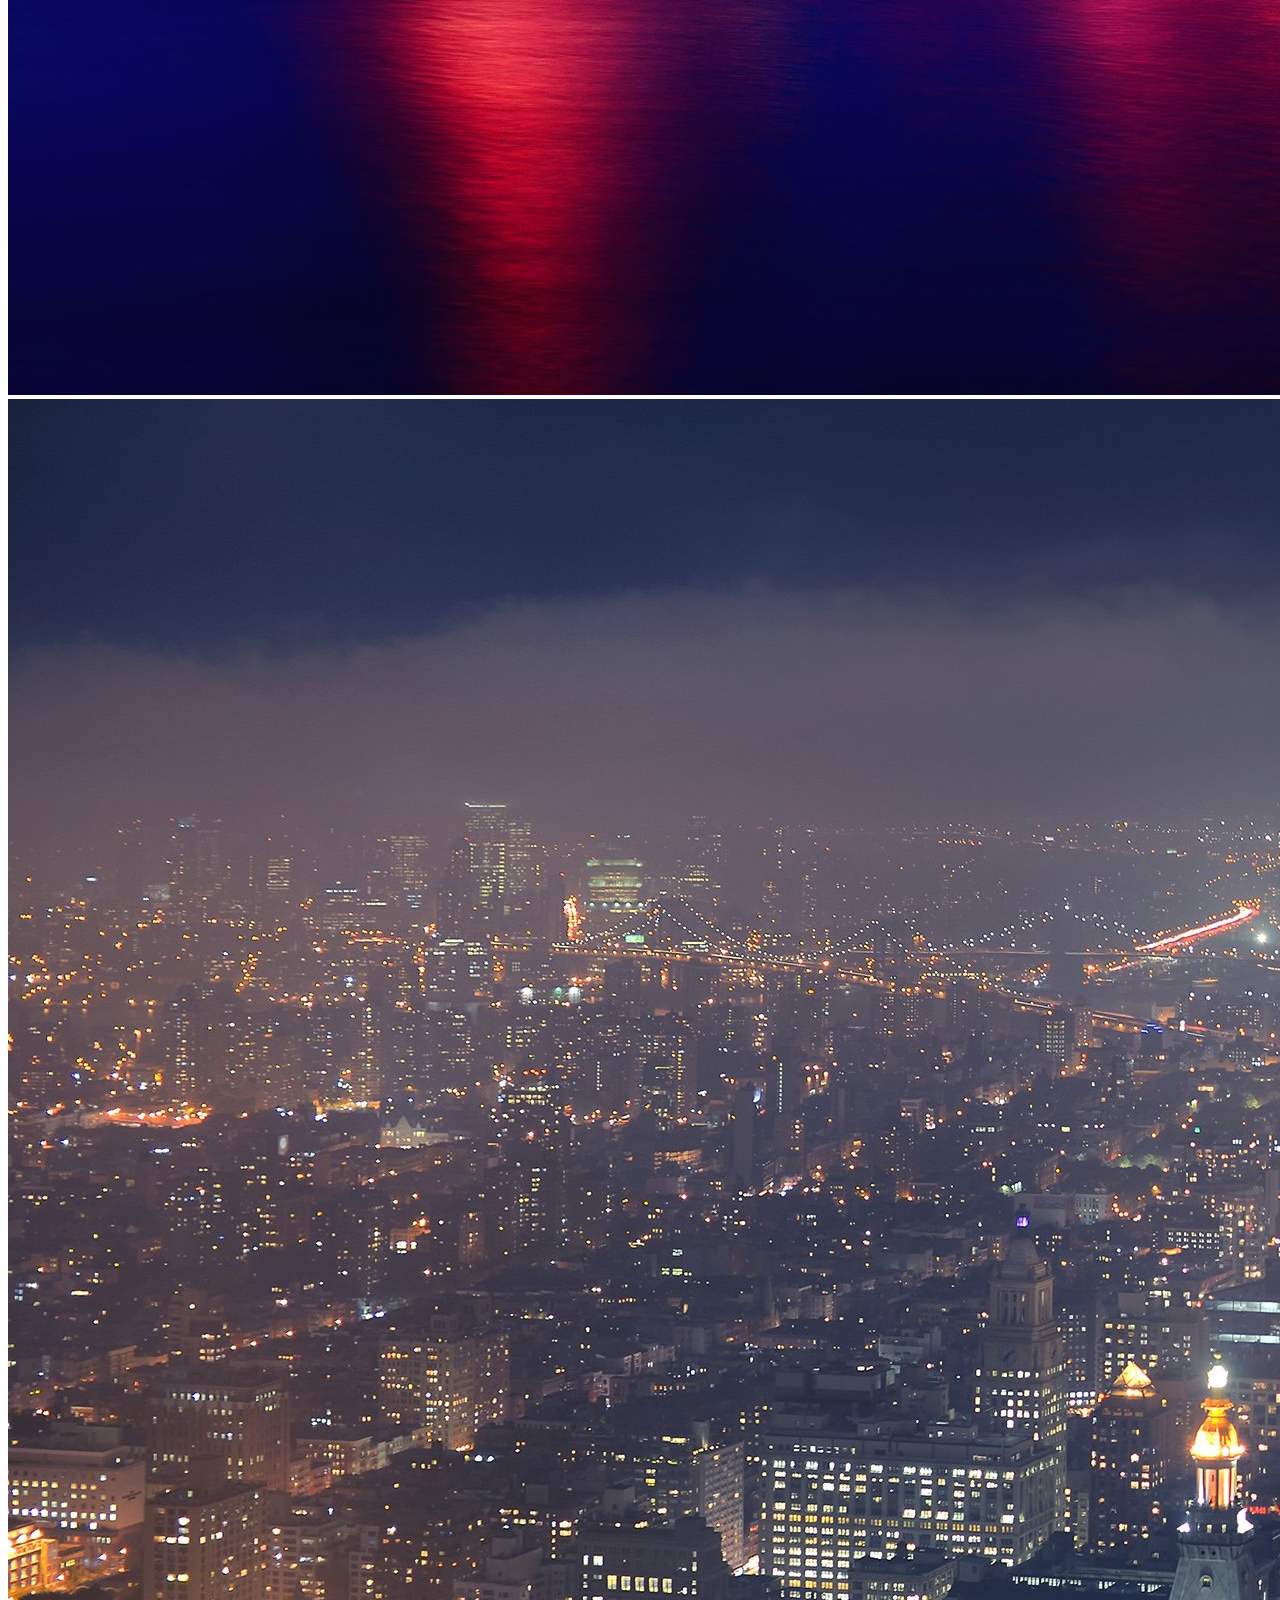
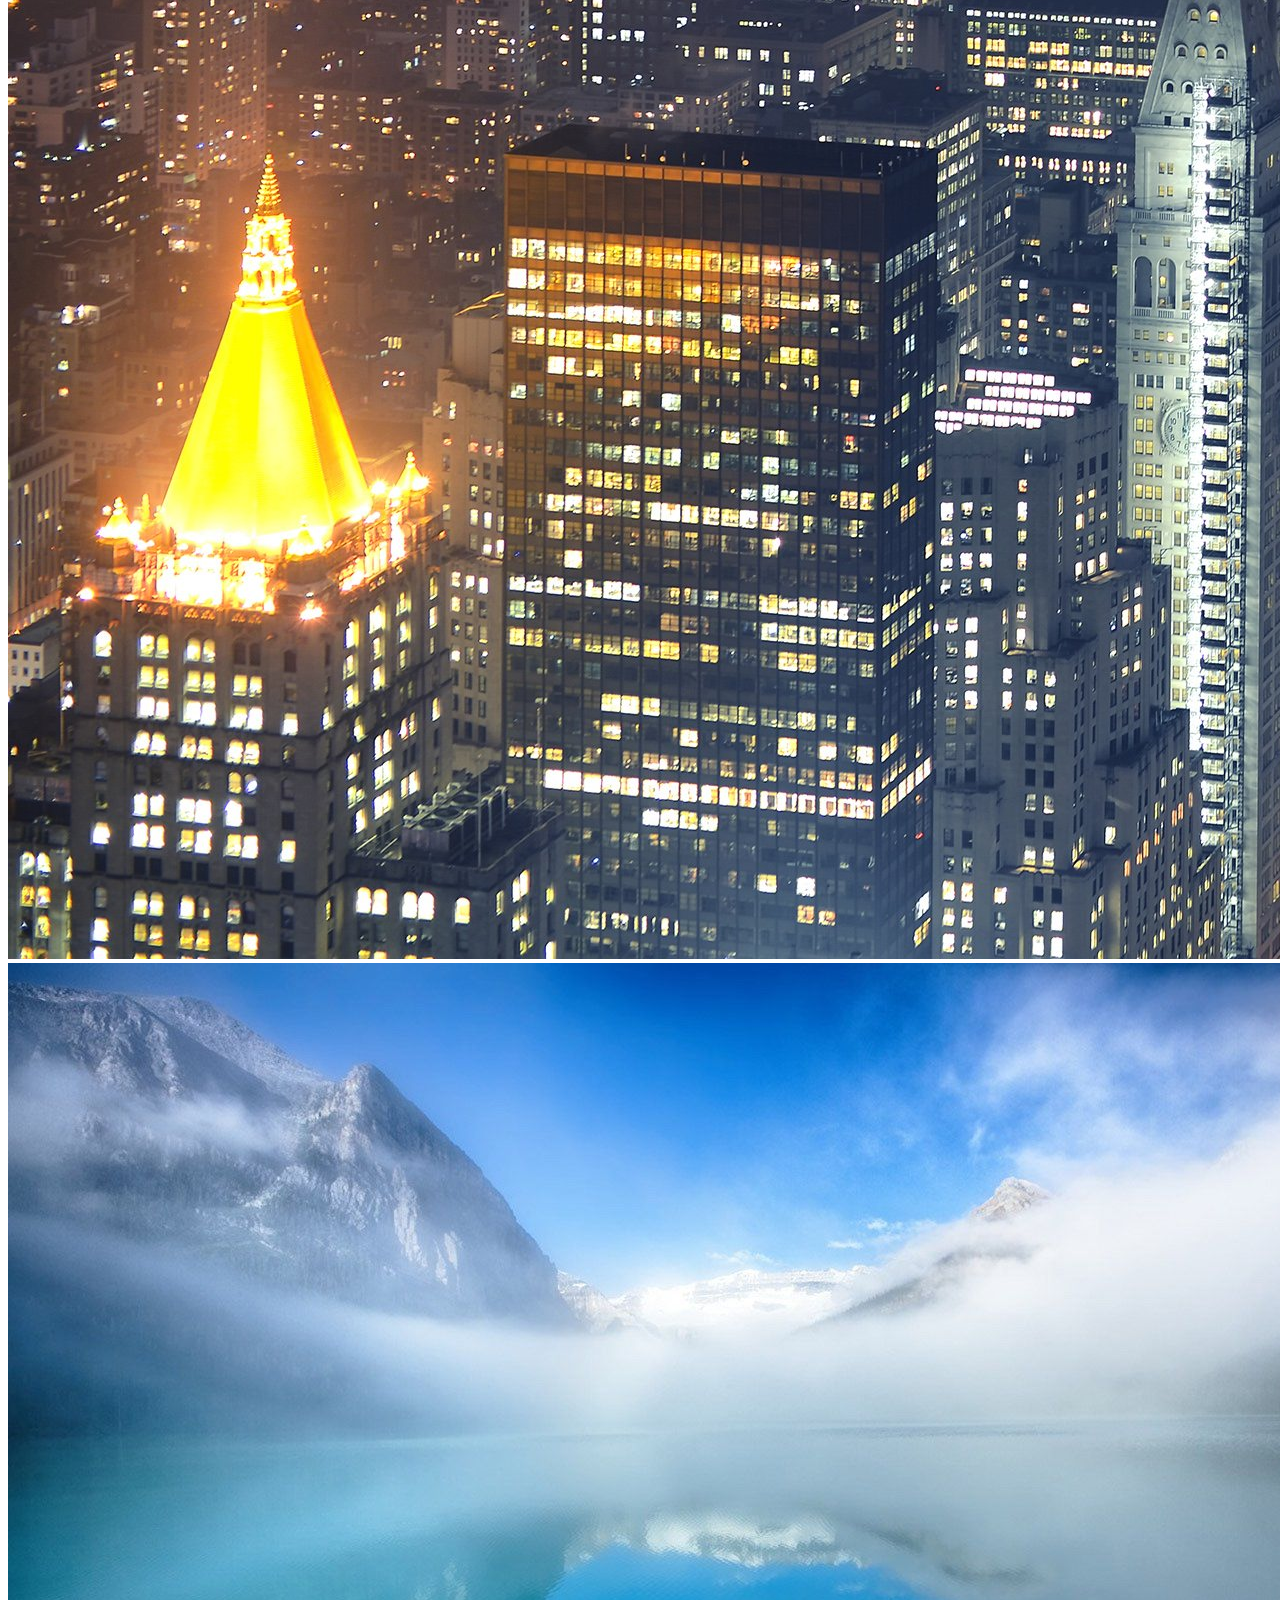
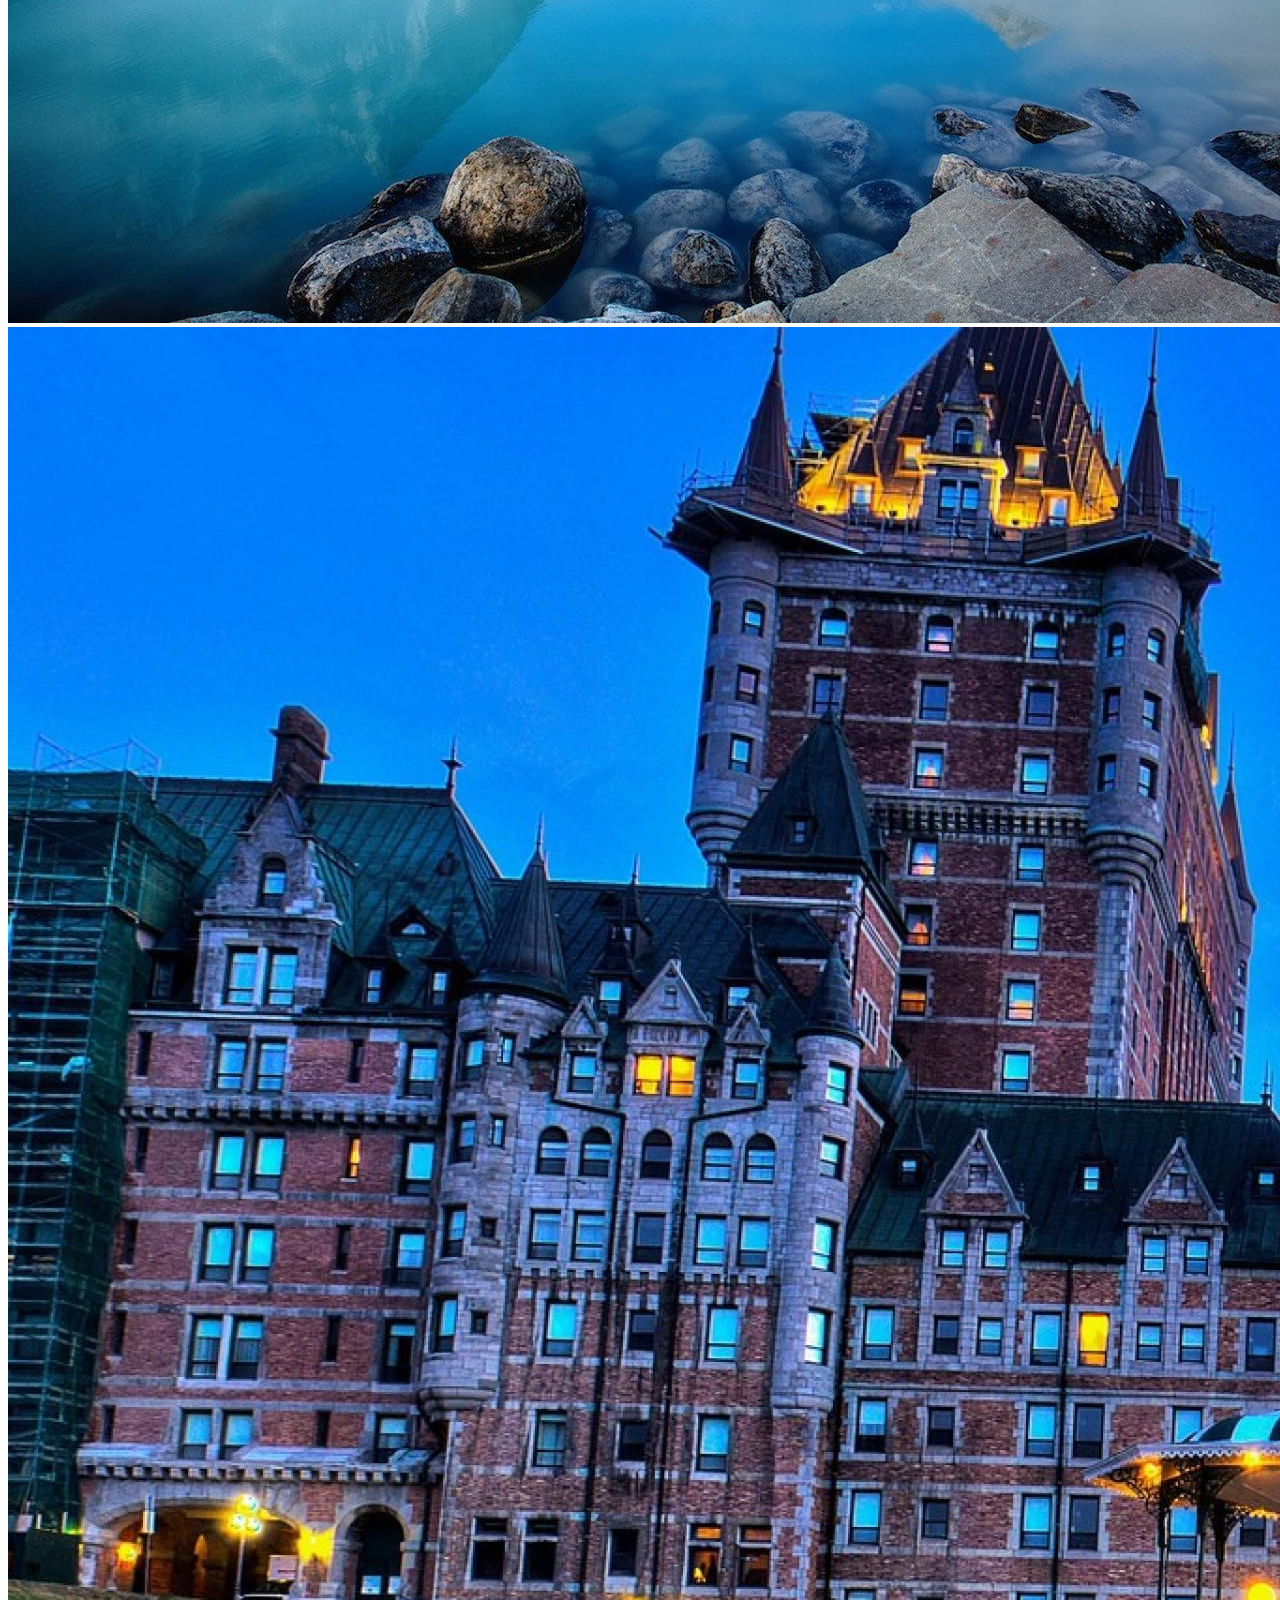
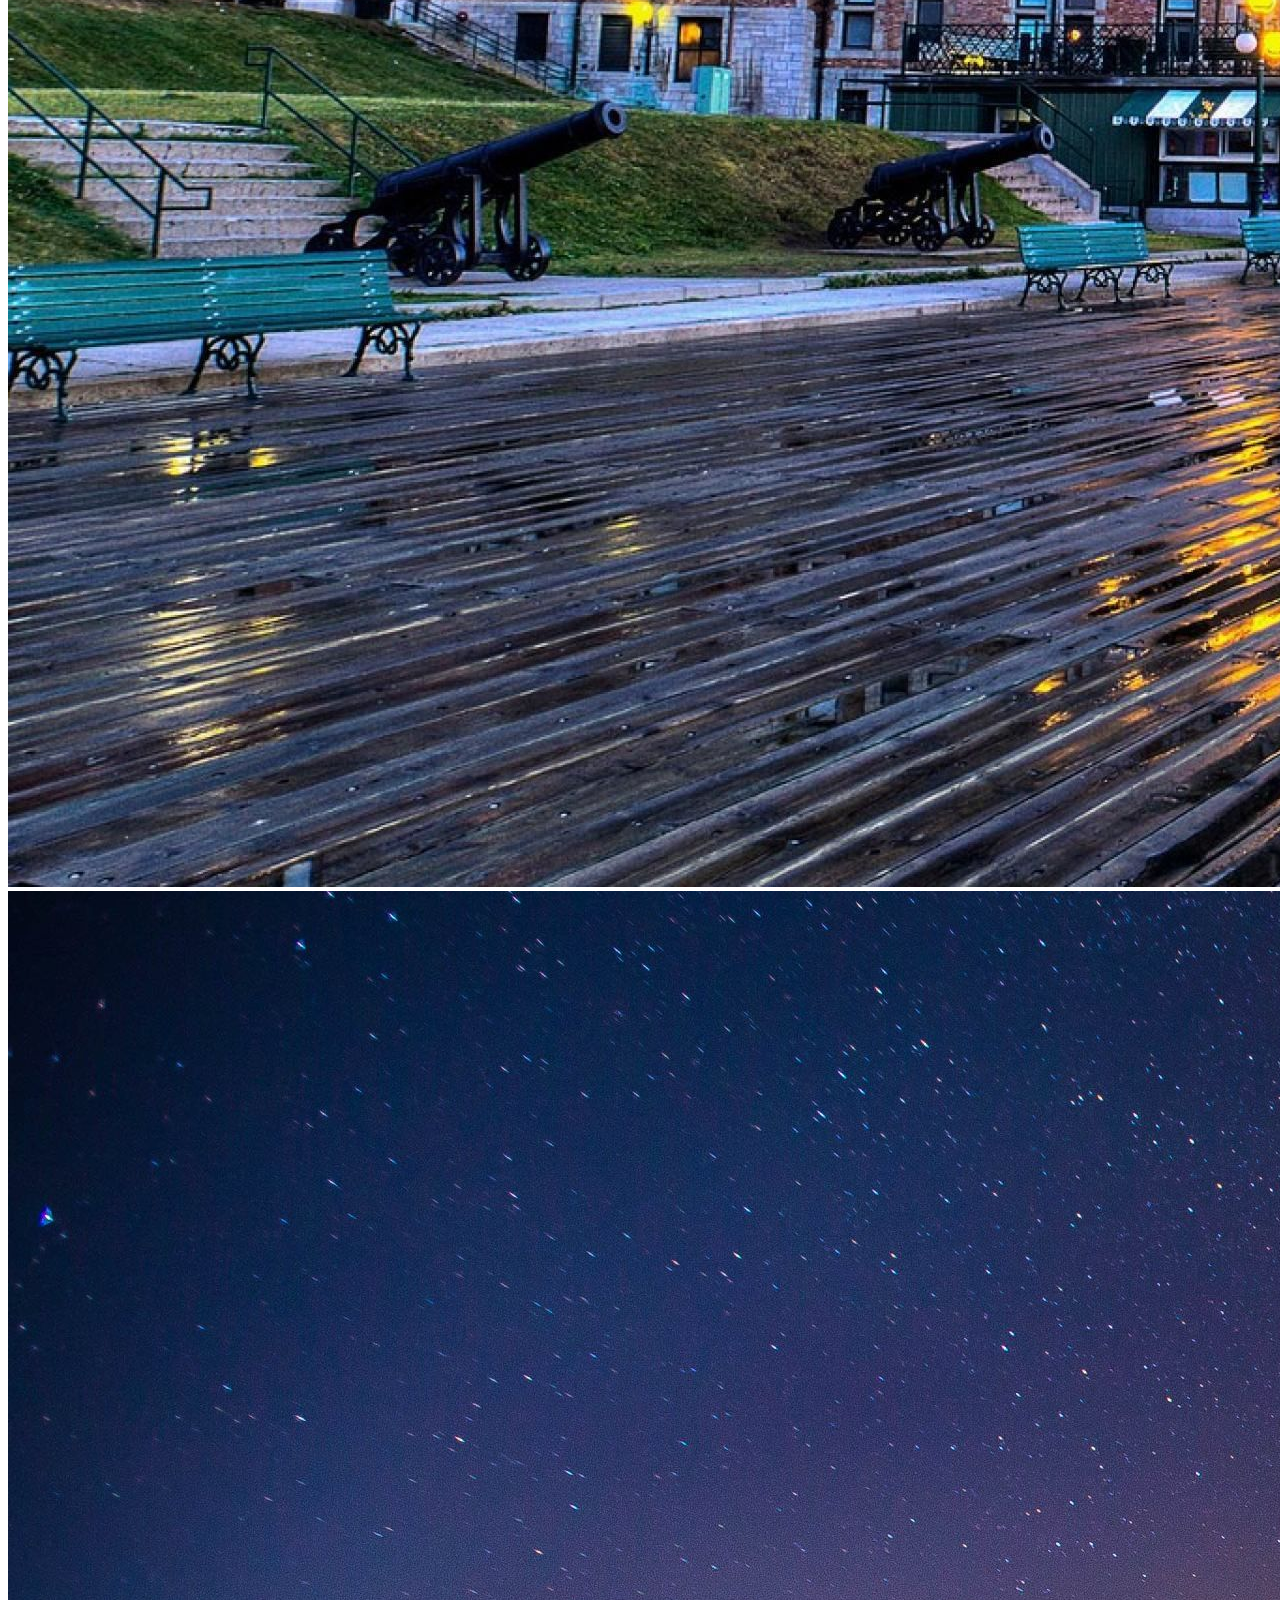
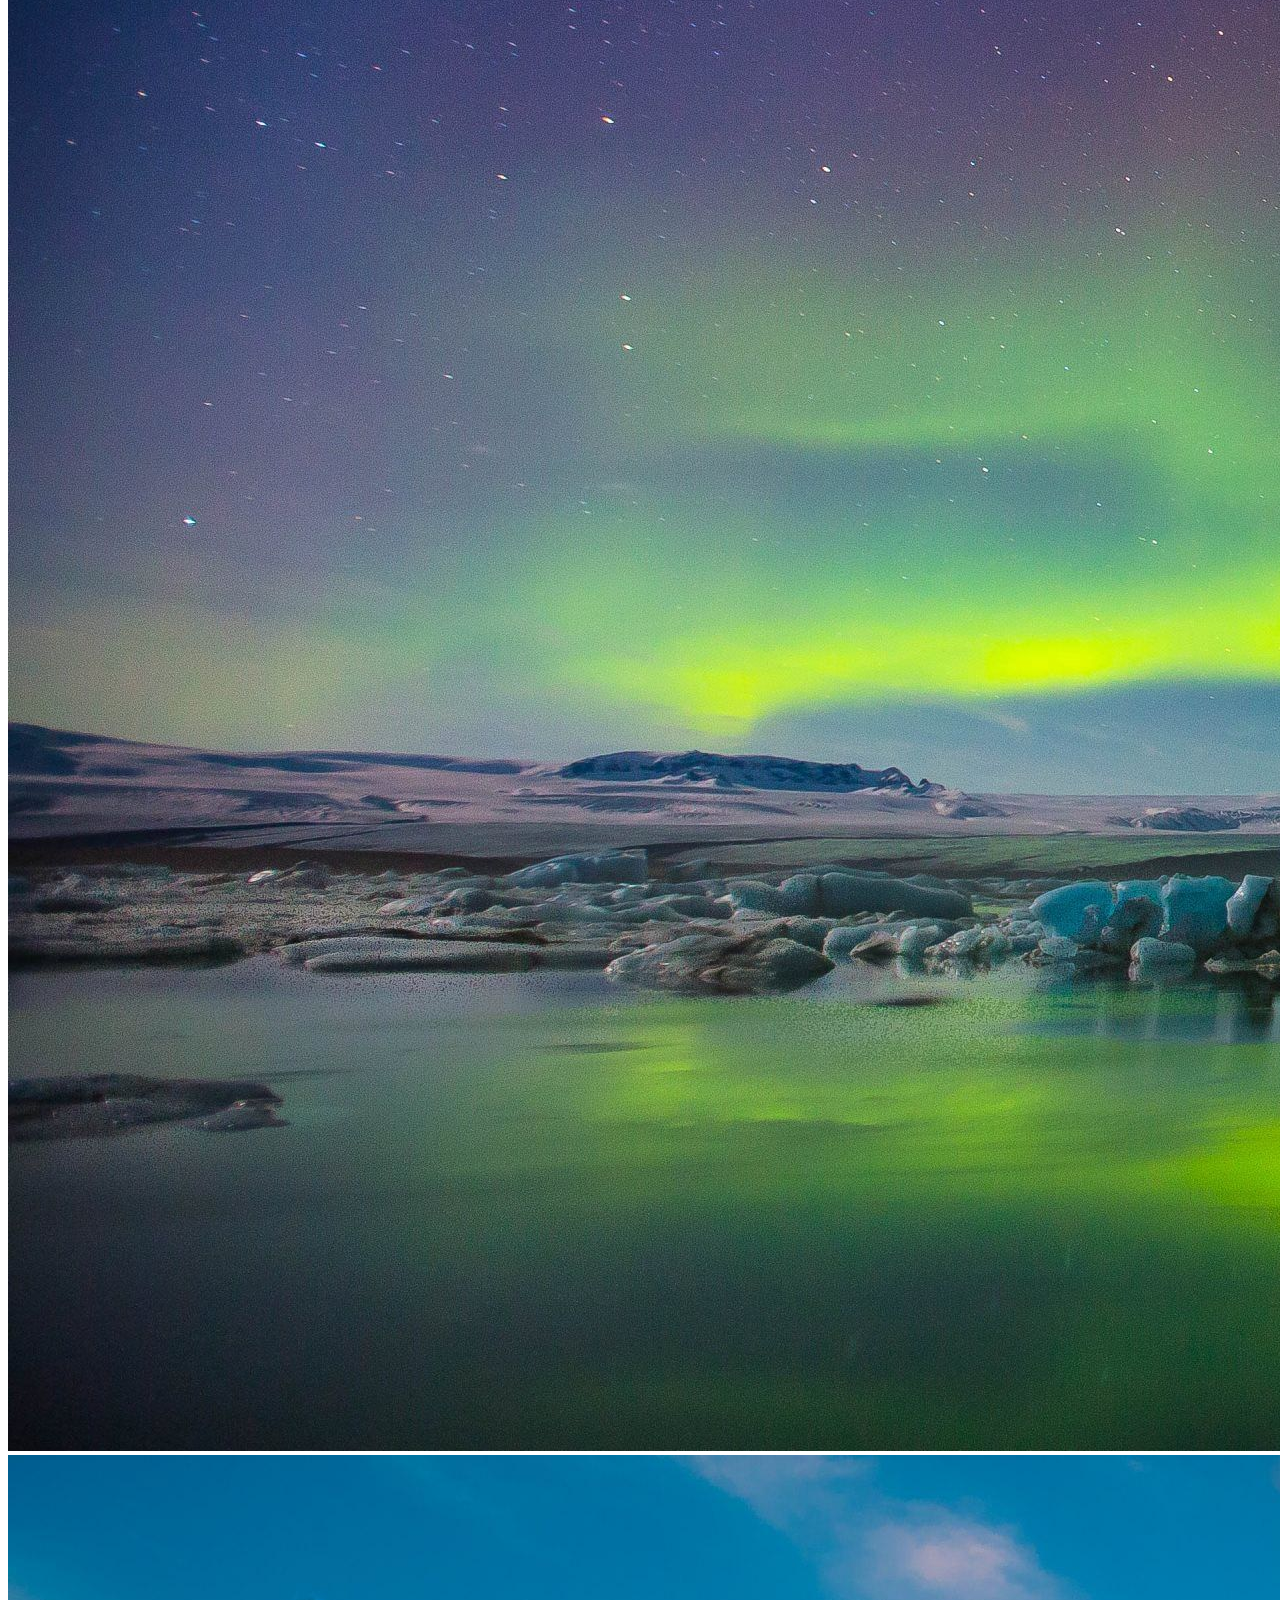
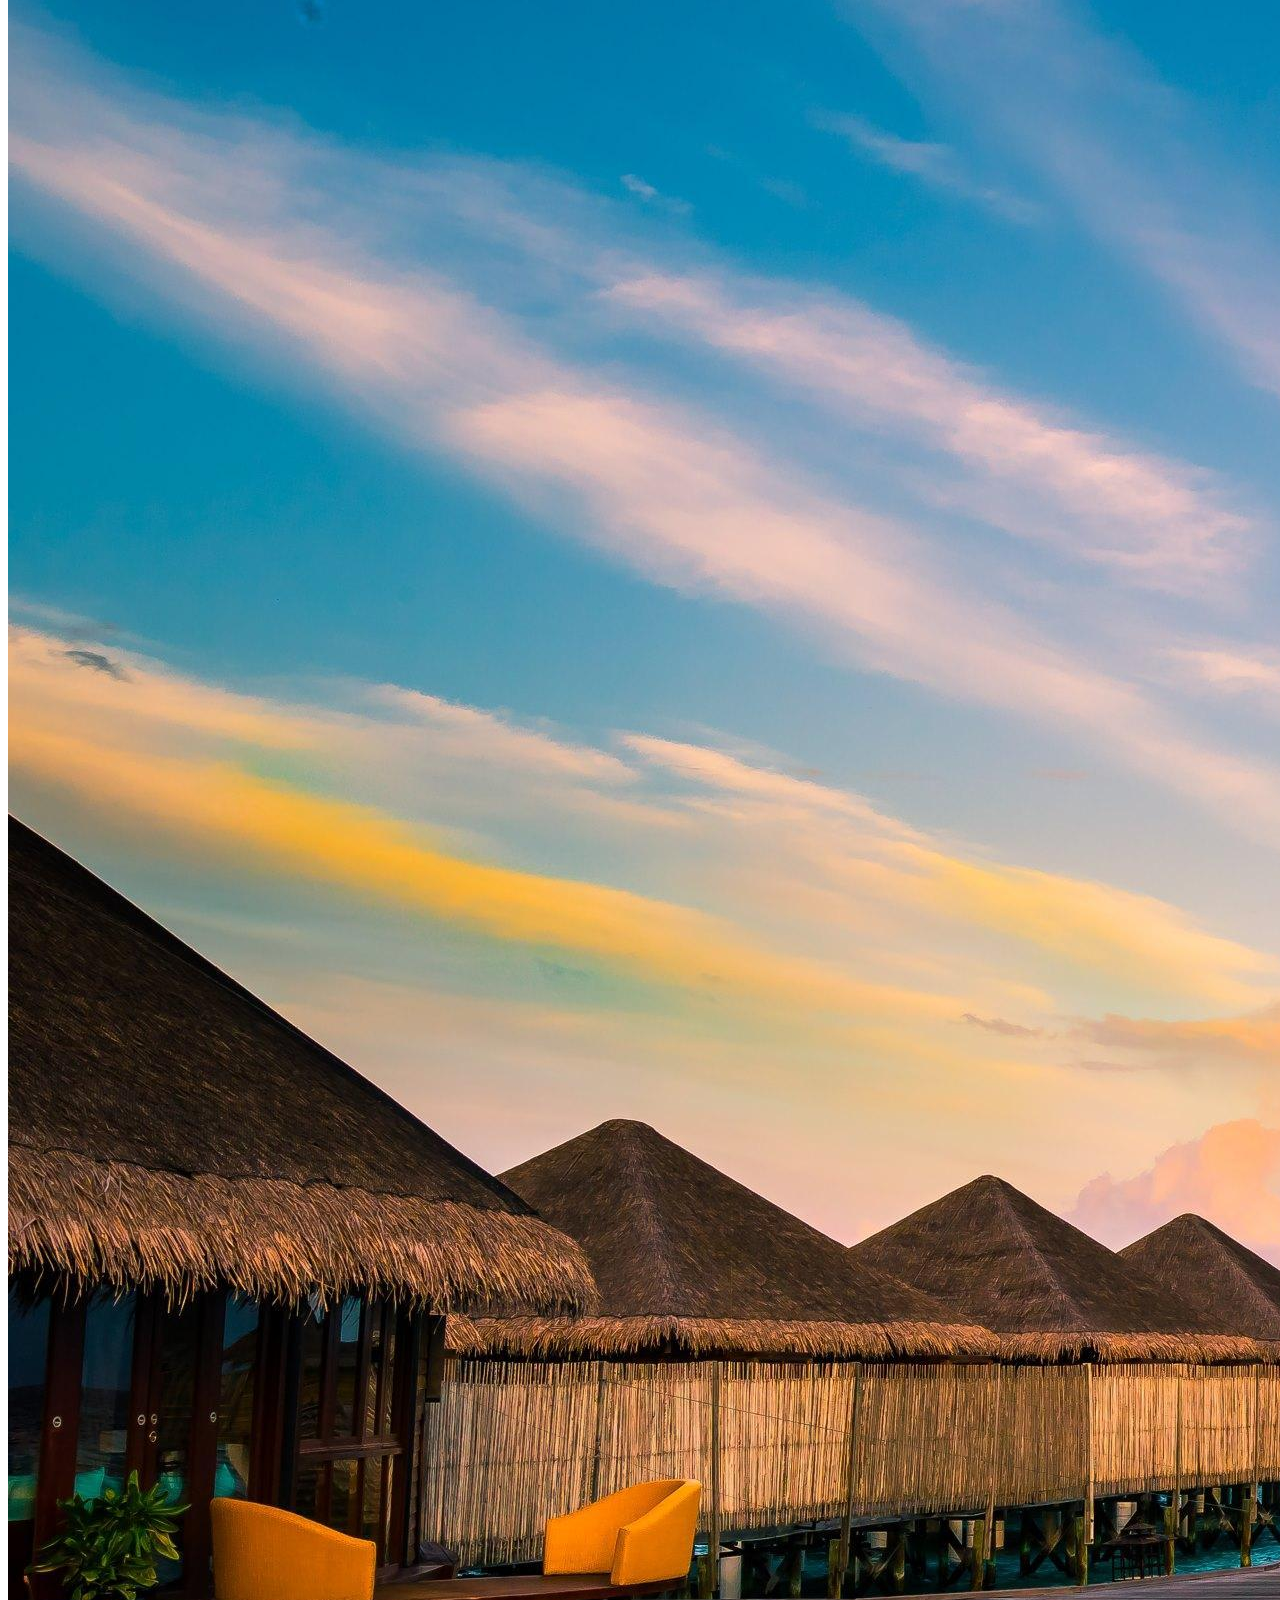
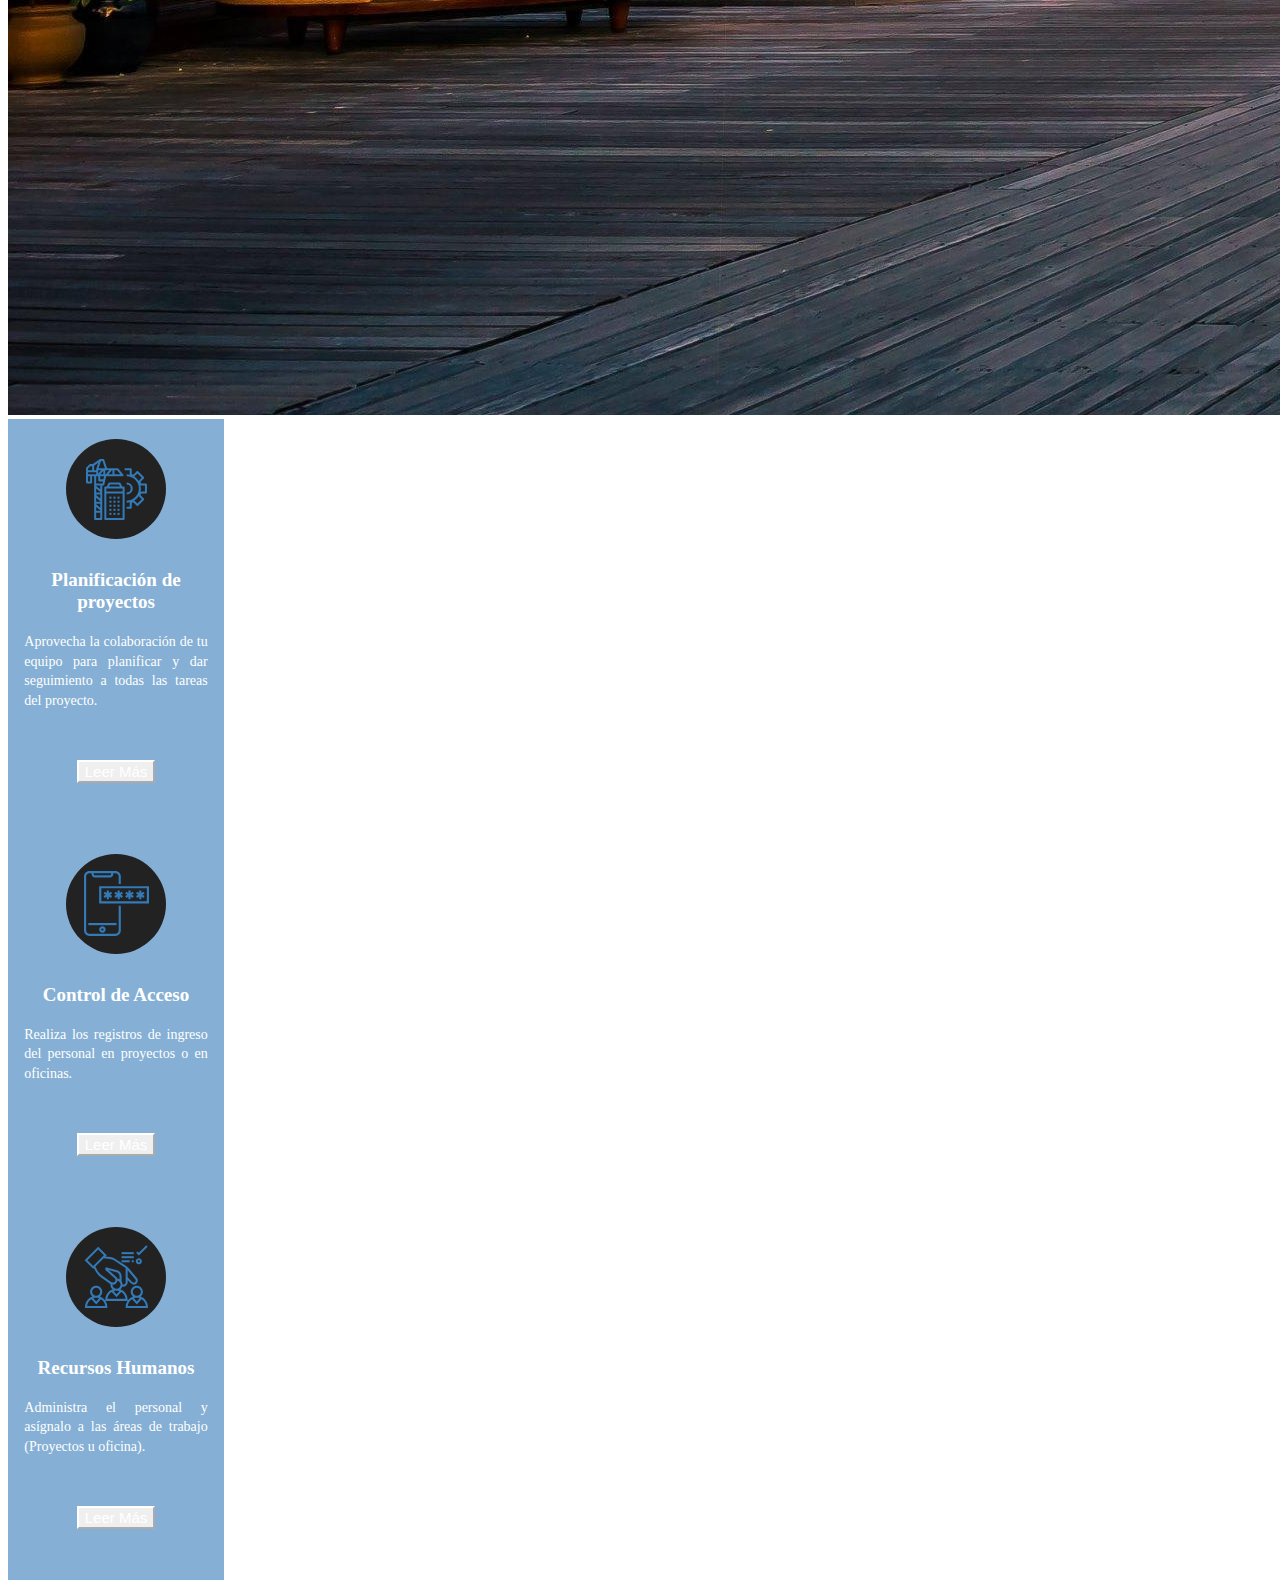
==== commit 04c7f3f4: "Casi todo listo" ====
--- a/html/index.html
+++ b/html/index.html
@@ -3,13 +3,13 @@
   <head>
     <meta charset="utf-8">
     <title>PlannerApp - PlannerApp</title>
-    <link rel="stylesheet" href="https://stackpath.bootstrapcdn.com/bootstrap/4.5.0/css/bootstrap.min.css" integrity="sha384-9aIt2nRpC12Uk9gS9baDl411NQApFmC26EwAOH8WgZl5MYYxFfc+NcPb1dKGj7Sk" crossorigin="anonymous">
+    <link rel="stylesheet" href="../css/Boostrapt.css">
     <link rel="stylesheet" href="../css/index.css">
     <meta name="theme-color" content="#222">
     <link rel="shortcut icon" href="../images/PlannerApp.png" type="image/x-icon" width="20">
   </head>
   <body>
-    <header>
+    <header class="shadow">
       <nav class="container">
         <ol>
           <li>
@@ -24,23 +24,23 @@
         <ol style="display: none;"><img src="../images/setup.svg" alt="alt"></ol>
       </nav>
     </header>
-    <div class="container position-relative alto" style="height: 550px; margin-top: 50px;">
-      <div class="carousel h-100 carusel1">
-        <div class="carousel-inner h-100" time="5000" cantidadImg="9" onclick="init('carusel1')">
-          <div class="carousel-item vista item-1"><img src="../images/img1.png" alt="alt"></div>
-          <div class="carousel-item item-2"><img src="../images/img2.png" alt="alt"></div>
-          <div class="carousel-item item-3"><img src="../images/img3.png" alt="alt"></div>
-          <div class="carousel-item item-4"><img src="../images/img4.png" alt="alt"></div>
-          <div class="carousel-item item-5"><img src="../images/img5.png" alt="alt"></div>
-          <div class="carousel-item item-6"><img src="../images/img6.png" alt="alt"></div>
-          <div class="carousel-item item-7"><img src="../images/img7.png" alt="alt"></div>
-          <div class="carousel-item item-8"><img src="../images/img8.png" alt="alt"></div>
-          <div class="carousel-item item-9"><img src="../images/img9.png" alt="alt"></div>
+    <main class="container carousel position-relative" style="height: 550px; margin-top: 50px;">
+      <div class="carousel slide" data-ride="carousel" data-touch="false" data-pause="false">
+        <div class="carousel-inner">
+          <div class="carousel-item active"><img class="w-100 d-block" src="../images/img1.png" alt="alt"/></div>
+          <div class="carousel-item "><img class="w-100 d-block" src="../images/img2.png" alt="alt"/></div>
+          <div class="carousel-item "><img class="w-100 d-block" src="../images/img3.png" alt="alt"/></div>
+          <div class="carousel-item "><img class="w-100 d-block" src="../images/img4.png" alt="alt"/></div>
+          <div class="carousel-item "><img class="w-100 d-block" src="../images/img5.png" alt="alt"/></div>
+          <div class="carousel-item "><img class="w-100 d-block" src="../images/img6.png" alt="alt"/></div>
+          <div class="carousel-item "><img class="w-100 d-block" src="../images/img7.png" alt="alt"/></div>
+          <div class="carousel-item "><img class="w-100 d-block" src="../images/img8.png" alt="alt"/></div>
+          <div class="carousel-item "><img class="w-100 d-block" src="../images/img9.png" alt="alt"/></div>
         </div>
       </div>
-      <div class="carusel carousel position-absolute h-100 carusel2" style="top: 0; width: 20%" time="15000" cantidad="3">
-        <div class="carusel-inner h-100" time="15000" cantidadImg="3" onclick="init('carusel2')">
-          <div class="carusel-item h-100 vista item-1">
+      <div class="lento slide carousel position-absolute h-100" style="top: 0; width: 20%" data-touch="false" data-pause="false" data-ride="carousel">
+        <div class="carousel-inner h-100">
+          <div class="carousel-item h-100 active carousel-item">
             <div class="beneficios h-100">
               <div class="beneficios__circle"><img src="../images/Proyectos_PlannerApp.svg" alt="alt"/></div>
               <div class="beneficios__txt txt">
@@ -50,7 +50,7 @@
               </div>
             </div>
           </div>
-          <div class="carusel-item h-100 item-2">
+          <div class="carousel-item h-100 carousel-item">
             <div class="beneficios h-100">
               <div class="beneficios__circle"><img src="../images/ControlAcceso_PlannerApp.svg" alt="alt"/></div>
               <div class="beneficios__txt txt">
@@ -60,7 +60,7 @@
               </div>
             </div>
           </div>
-          <div class="carusel-item h-100 item-3">
+          <div class="carousel-item h-100 carousel-item">
             <div class="beneficios h-100">
               <div class="beneficios__circle"><img src="../images/RRHH_PlannerApp.svg" alt="alt"/></div>
               <div class="beneficios__txt txt">
@@ -72,17 +72,17 @@
           </div>
         </div>
       </div>
-    </div>
+    </main>
     <div class="container">
       <div class="beneficios--Contenedor position-relative">
-        <div class="beneficios--Contenedor--info">
+        <div class="beneficios--Contenedor--info pt-3 pb-3">
           <h3>Modulos Disponible</h3>
           <div class="beneficios h-100 ultimo">
             <div class="beneficios__circle"><img src="../images/Proyectos_PlannerApp.svg" alt="alt"/></div>
             <div class="beneficios__txt">
               <h3 class="tituloBeneficio">Planificación de proyectos</h3>
               <p>Aprovecha la colaboración de tu equipo para planificar y dar seguimiento a todas las tareas del proyecto.</p>
-              <p class="txtAdd">También puedes tener a disposición toda la documentación necesaria para la fluidez del proyecto.</p>
+              <p class="txtAdd d-block text-justify">También puedes tener a disposición toda la documentación necesaria para la fluidez del proyecto.</p>
               <button class="btn btn-outline-primary" type="button">Leer Más </button>
             </div>
           </div><br/>
@@ -91,7 +91,7 @@
             <div class="beneficios__txt">
               <h3 class="tituloBeneficio">Control de  Acceso</h3>
               <p>Realiza los registros de ingreso del personal en proyectos o en oficinas.</p>
-              <p class="txtAdd">Los registros pueden ser usados para calculo de nomina y para llevar el control de consumo de tiempo del proyecto</p>
+              <p class="txtAdd d-block text-justify">Los registros pueden ser usados para calculo de nomina y para llevar el control de consumo de tiempo del proyecto</p>
               <button class="btn btn-outline-primary" type="button">Leer Más </button>
             </div>
             <div class="beneficios__circle"><img src="../images/ControlAcceso_PlannerApp.svg" alt="alt"/></div>
@@ -102,7 +102,7 @@
             <div class="beneficios__txt">
               <h3 class="tituloBeneficio">Recursos Humanos</h3>
               <p>Administra el personal y asígnalo a las áreas de trabajo (Proyectos u oficina).</p>
-              <p class="txtAdd">Crea una bitácora con sus acciones de personal para historial de la carrera desarrollada en la compañía.</p>
+              <p class="txtAdd d-block text-justify">Crea una bitácora con sus acciones de personal para historial de la carrera desarrollada en la compañía.</p>
               <button class="btn btn-outline-primary" type="button">Leer Más </button>
             </div>
           </div>
@@ -130,29 +130,33 @@
             <div class="informacion__contenido--img"><img src="../images/emailWhite.svg" alt="alt"/></div>
             <div class="informacion__contenido--text">
               <h6 class="m-0"><strong>E-Mail</strong></h6>
-              <a href="#">info@plannerapp.net</a>
+              <a href="http://plannerapp.net/2019/08/03/administracion-de-proyectos-de-construccion-vs-proyectos-tecnologicos/#respond" target="_blanck">info@plannerapp.net</a>
             </div>
           </div>
           <div class="informacion__contenido">
             <div class="informacion__contenido--img"><img src="../images/answer.svg" alt="alt"/></div>
             <div class="informacion__contenido--text">
               <h6 class="m-0"><strong>Telefono</strong></h6>
-              <p href="#">(506) 7041 2463</p>
+              <a href="#modal" target="">(506) 7041 2463</a>
             </div>
           </div>
           <div class="informacion__contenido">
             <div class="informacion__contenido--img"><img src="../images/faceboockCircle.svg" alt="alt"/></div>
             <div class="informacion__contenido--text">
               <h6 class="m-0"><strong>Faceboock</strong></h6>
-              <a href="#">PlannerApp 360</a>
+              <a href="" target="_blanck">PlannerApp 360</a>
             </div>
           </div>
         </div>
       </div>
     </div>
+    <div class="modalin position-fixed h-100 w-100 align-items-center justify-content-center">
+      <div class="modalTxt">
+        <h3 class="h5 text-white">Llamenos Mediante:</h3><a class="btn btn-primary" href="https://api.whatsapp.com/send?phone=+50670412463" target="_blanck" type="submit">whatsapp</a><a class="btn btn-dark" href="tel: +506 7041 2463" type="submit">Llamada Telefonica</a>
+      </div>
+    </div>
     <script src="https://code.jquery.com/jquery-3.5.1.slim.min.js" integrity="sha384-DfXdz2htPH0lsSSs5nCTpuj/zy4C+OGpamoFVy38MVBnE+IbbVYUew+OrCXaRkfj" crossorigin="anonymous"></script>
-    <script src="https://cdn.jsdelivr.net/npm/popper.js@1.16.0/dist/umd/popper.min.js" integrity="sha384-Q6E9RHvbIyZFJoft+2mJbHaEWldlvI9IOYy5n3zV9zzTtmI3UksdQRVvoxMfooAo" crossorigin="anonymous"></script>
-    <script src="https://stackpath.bootstrapcdn.com/bootstrap/4.5.0/js/bootstrap.min.js" integrity="sha384-OgVRvuATP1z7JjHLkuOU7Xw704+h835Lr+6QL9UvYjZE3Ipu6Tp75j7Bh/kR0JKI" crossorigin="anonymous"></script>
+    <script src="../js/boostrapt.js"></script>
     <script src="../js/main.js"></script>
   </body>
 </html>--- a/css/index.css
+++ b/css/index.css
@@ -54,16 +54,12 @@
   box-shadow: 0px 0px 6px 0px #337ab7;
 }
 /*Aqui inicia el codigo de el carusel*/
-.carousel {
-  width: 100%;
-  height: 500px;
-}
-.carousel-item .beneficios {
+.carousel .beneficios {
   background-color: rgba(51,122,183,0.6);
   color: #fff;
   padding: 0.1px;
 }
-.carousel-item .beneficios__circle {
+.carousel .beneficios__circle {
   height: 100px;
   width: 100px;
   background-color: #222;
@@ -73,41 +69,34 @@
   align-items: center;
   margin: 20px auto;
 }
-.carousel-item .beneficios__circle img {
+.carousel .beneficios__circle img {
   width: 65px;
   height: 65px;
 }
-.carousel-item .beneficios__txt {
+.carousel .beneficios__txt {
   width: 85%;
   margin: 30px auto;
 }
-.carousel-item .beneficios__txt h3 {
+.carousel .beneficios__txt h3 {
   font-size: 19px;
   text-align: center;
 }
-.carousel-item .beneficios__txt p {
+.carousel .beneficios__txt p {
   line-height: 1.4;
-  font-size: 15px;
+  font-size: 14px;
   font-weight: 400;
   text-align: justify;
-}
-.carousel-item .beneficios__txt button {
+  margin-top: 10px;
+}
+.carousel .beneficios__txt button {
   font-size: 15px;
   display: flex;
   margin: 50px auto;
   color: #fff !important;
   border-color: #fff;
 }
-.carousel-item .beneficios__txt button:hover {
+.carousel .beneficios__txt button:hover {
   border-color: #007bff;
-}
-#circleIndicador {
-  width: 10px;
-  height: 10px;
-  border-radius: 100%;
-  margin: 15px;
-  padding: 0;
-  border: 1px solid #fff;
 }
 /*Aqui inicia el codigo de los beneficios*/
 .beneficios--Contenedor {
@@ -287,40 +276,21 @@
   }
 }
 /*Aqui inicia el codigo de el el media de 992px*/
-.alto {
-  height: 550px !important;
-}
 @media screen and (max-width: 991px) {
-  .alto {
-    height: 450px !important;
-  }
   .lento {
-    position: relative !important;
-    width: 100% !important;
-    height: 170px !important;
-    background-color: #337ab7;
-  }
-  .carusel2 {
-    position: relative;
-  }
-  .carusel-item .beneficios {
-    display: flex;
-  }
-  .carusel-item .beneficios__txt {
-    width: 70%;
-  }
-  .carusel-item .beneficios__txt h3 {
-    font-size: 17px;
-  }
-  .carusel-item .beneficios__txt p {
-    font-size: 14px;
-    width: 80%;
-    margin: auto;
-    text-align: center;
-  }
-  .carusel-item .beneficios__txt button {
-    font-size: 14px;
-    margin: 20px auto;
+    width: 200px !important;
+  }
+  main {
+    height: auto !important;
+  }
+  .carousel .beneficios__txt p {
+    text-align: left;
+    font-size: 13px;
+    width: 83%;
+    margin: 13px auto;
+  }
+  .carousel .beneficios__txt h3 {
+    font-size: 16px;
   }
   .beneficios--Contenedor--info h3 {
     font-size: 20px;
@@ -340,9 +310,6 @@
   }
   .beneficios--Contenedor--info .beneficios__txt button {
     font-size: 14px;
-  }
-  .beneficios--Contenedor--info .beneficios__txt .txtAdd {
-    display: none;
   }
   .infoPlannerApp__cajas--masDescripcion {
     background-size: 90% 100%;
@@ -387,24 +354,58 @@
   .alto {
     height: 410px !important;
   }
-  .carusel-item .beneficios__circle {
+  .lento {
+    width: 100% !important;
+    height: 180px;
+    position: relative !important;
+  }
+  .carousel .beneficios {
+    display: flex;
+    justify-content: space-evenly;
+    position: relative !important;
+    background: #337ab7;
+    align-items: center;
+    padding: 20px 0px;
+  }
+  .carousel .beneficios__circle {
+    margin: auto 10px;
     width: 85px;
     height: 85px;
-    margin: auto;
-  }
-  .carusel-item .beneficios__circle img {
+  }
+  .carousel .beneficios__circle img {
     height: 55px;
     width: 55px;
   }
-  .carusel-item .beneficios__txt {
+  .carousel .beneficios__txt {
+    width: 60%;
+    margin: 0;
+  }
+  .carousel .beneficios__txt p {
+    width: 60%;
+  }
+  .carousel .beneficios__txt button {
+    display: block !important;
+    margin: 10px auto;
+  }
+  .beneficios__circle {
+    width: 85px;
+    height: 85px;
+    margin: auto 0;
+  }
+  .beneficios__circle img {
+    height: 55px;
+    width: 55px;
+  }
+  .beneficios__txt {
     height: 50%;
     width: 60%;
     margin-left: -50px;
   }
-  .carusel-item .beneficios__txt p {
-    transition: display 2s;
-    display: none;
-    will-change: display;
+  .beneficios__txt h3 {
+    margin-bottom: 5px;
+  }
+  .beneficios__txt button {
+    display: none !important;
   }
   .beneficios--Contenedor--info h3 {
     font-size: 17px;
@@ -486,9 +487,6 @@
 }
 /*Aqui inicia el codigo de el el media de 575px*/
 @media screen and (max-width: 575px) {
-  .alto {
-    height: 340px !important;
-  }
   header nav ol:nth-child(2) {
     display: none;
   }
@@ -500,6 +498,22 @@
     margin-right: 10px;
     cursor: pointer;
   }
+  .carousel .beneficios__txt p {
+    width: 80%;
+  }
+  .carousel .beneficios__txt button {
+    font-size: 13px;
+  }
+  .txtAdd {
+    display: none !important;
+  }
+  .txtAdd + button {
+    display: block !important;
+    font-size: 13px;
+  }
+  .ultimo .beneficios__txt {
+    margin-left: 10px;
+  }
   .infoPlannerApp__cajas--descripcion {
     background-size: 100%;
   }
@@ -511,59 +525,50 @@
   }
 }
 /*Aqui inicia el codigo de el el media de 425px*/
-strong {
-  font-weight: 900;
-}
-.opacity {
-  display: inline-block !important;
-  transition: 0.8s;
-  background-color: rgba(0,0,0,0.3);
-}
-.cajas-opacity {
-  height: 100vh;
-  position: fixed;
-  z-index: 1;
-  top: 0;
-  width: 100%;
-  display: none;
-}
-.cajas {
-  z-index: 2;
-  width: 100%;
-  height: 100vh;
-  display: flex;
-  justify-content: center;
-  position: fixed;
+.modalin {
   top: 0;
   display: none;
 }
-.pregunta {
-  margin: auto;
-  width: 300px;
-  height: 175px;
-  align-items: center;
+.modalin:before {
+  content: "";
+  height: 100%;
+  width: 100%;
+  opacity: 0.6;
+  background-color: #222;
+  position: absolute;
+}
+.modalin .modalTxt {
+  border: 1px solid #fff;
+  padding: 30px;
+  border-radius: 10px;
+  transform: translateX(-3000%);
+}
+.modalin .modalTxt a {
+  background: #25d366 !important;
+  color: #fff;
+}
+.modalin .modalTxt .btn {
+  border: none;
+}
+.modalin .modalTxt .btn-primary:focus {
+  box-shadow: none !important;
+}
+.modalin .modalTxt .btn:focus {
+  box-shadow: none !important;
+}
+.modalin .modalTxt h3 {
   text-align: center;
-  padding: 1px;
-  border-radius: 10px;
-  border: 1px solid #fff;
-  color: #fff;
-}
-.pregunta .text {
-  margin: 30px auto;
-  width: 129px;
-}
-.pregunta .btn {
-  margin: 12px;
-}
-.pregunta .btn:active {
-  transform: scale(0.5);
-  transition: 1s;
+  margin-bottom: 15px;
+  font-size: 13px;
+}
+.modalin .modalTxt a {
+  margin: 0 10px;
 }
 .modalIn {
-  animation: modalIn 0.8s forwards;
+  animation: modalIn 0.6s forwards;
 }
 .modalOut {
-  animation: modalOut 0.8s forwards;
+  animation: modalOut 0.6s forwards;
 }
 @-moz-keyframes modalOut {
   0% {
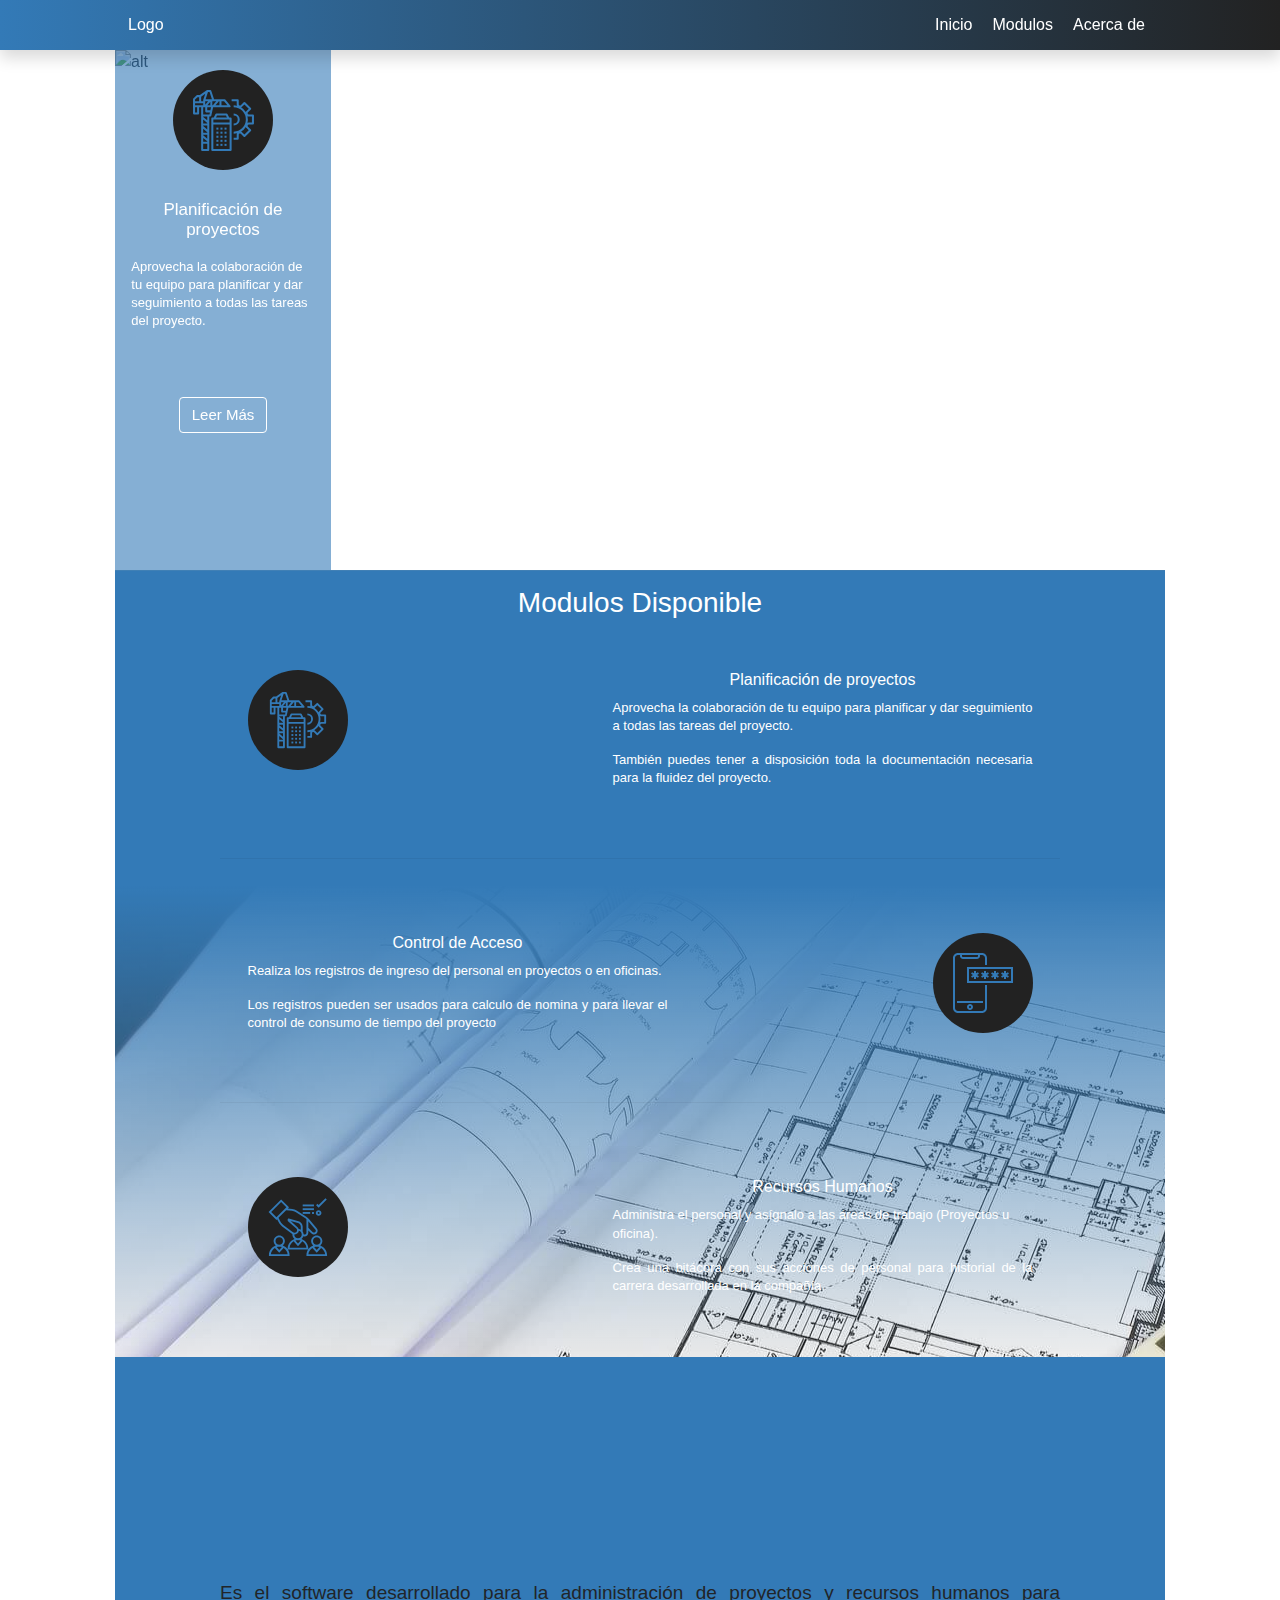
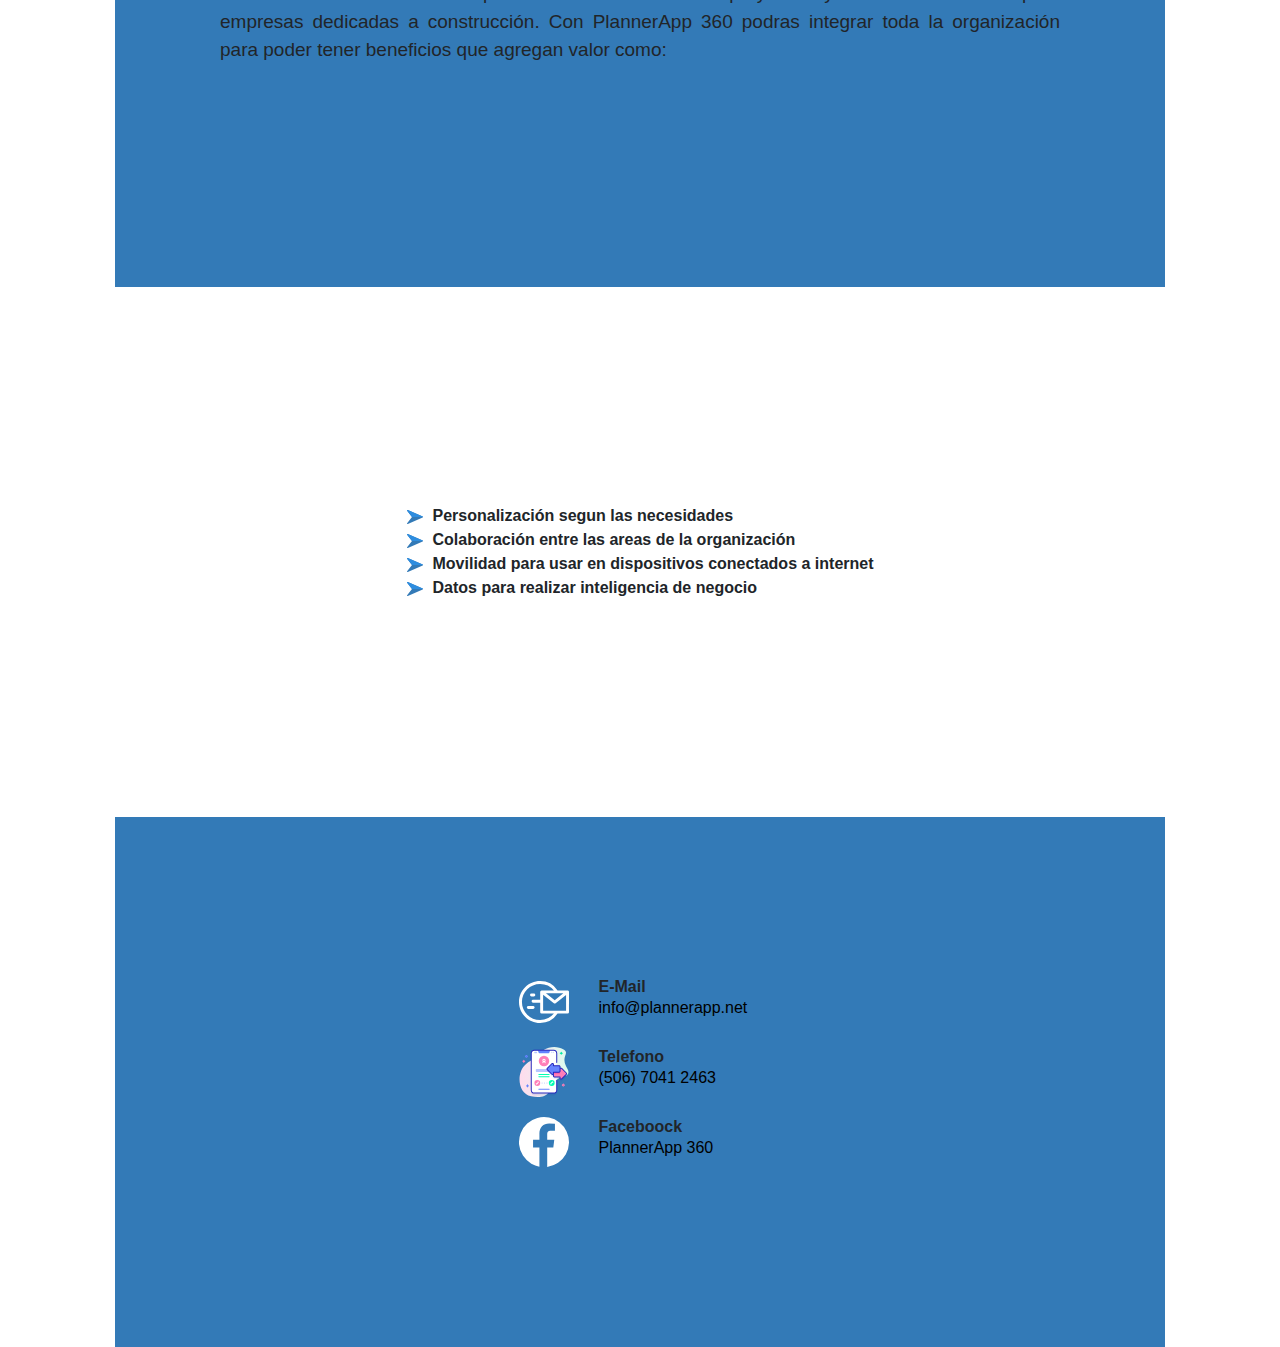
==== commit 442008b0: "Media hasta 500px listo" ====
--- a/html/index.html
+++ b/html/index.html
@@ -1,162 +1,204 @@
 <!DOCTYPE html>
 <html lang="es">
-  <head>
-    <meta charset="utf-8">
-    <title>PlannerApp - PlannerApp</title>
-    <link rel="stylesheet" href="../css/Boostrapt.css">
-    <link rel="stylesheet" href="../css/index.css">
-    <meta name="theme-color" content="#222">
-    <link rel="shortcut icon" href="../images/PlannerApp.png" type="image/x-icon" width="20">
-  </head>
-  <body>
-    <header class="shadow">
-      <nav class="container">
-        <ol>
-          <li>
-            <p style="display: flex; justify-content: center; margin: 0;">Logo</p>
-          </li>
-        </ol>
-        <ol>
-          <li>Inicio</li>
-          <li>Modulos</li>
-          <li>Acerca de</li>
-        </ol>
-        <ol style="display: none;"><img src="../images/setup.svg" alt="alt"></ol>
-      </nav>
-    </header>
-    <main class="container carousel position-relative" style="height: 550px; margin-top: 50px;">
-      <div class="carousel slide" data-ride="carousel" data-touch="false" data-pause="false">
-        <div class="carousel-inner">
-          <div class="carousel-item active"><img class="w-100 d-block" src="../images/img1.png" alt="alt"/></div>
-          <div class="carousel-item "><img class="w-100 d-block" src="../images/img2.png" alt="alt"/></div>
-          <div class="carousel-item "><img class="w-100 d-block" src="../images/img3.png" alt="alt"/></div>
-          <div class="carousel-item "><img class="w-100 d-block" src="../images/img4.png" alt="alt"/></div>
-          <div class="carousel-item "><img class="w-100 d-block" src="../images/img5.png" alt="alt"/></div>
-          <div class="carousel-item "><img class="w-100 d-block" src="../images/img6.png" alt="alt"/></div>
-          <div class="carousel-item "><img class="w-100 d-block" src="../images/img7.png" alt="alt"/></div>
-          <div class="carousel-item "><img class="w-100 d-block" src="../images/img8.png" alt="alt"/></div>
-          <div class="carousel-item "><img class="w-100 d-block" src="../images/img9.png" alt="alt"/></div>
-        </div>
-      </div>
-      <div class="lento slide carousel position-absolute h-100" style="top: 0; width: 20%" data-touch="false" data-pause="false" data-ride="carousel">
-        <div class="carousel-inner h-100">
-          <div class="carousel-item h-100 active carousel-item">
-            <div class="beneficios h-100">
-              <div class="beneficios__circle"><img src="../images/Proyectos_PlannerApp.svg" alt="alt"/></div>
-              <div class="beneficios__txt txt">
-                <h3 class="tituloBeneficio">Planificación de proyectos</h3>
-                <p>Aprovecha la colaboración de tu equipo para planificar y dar seguimiento a todas las tareas del proyecto.</p>
-                <button class="btn btn-outline-primary" type="button">Leer Más </button>
-              </div>
+
+<head>
+  <meta charset="utf-8">
+  <title>PlannerApp - PlannerApp</title>
+  <link rel="stylesheet" href="../css/Boostrapt.css">
+  <link rel="stylesheet" href="../css/index.css">
+  <meta name="theme-color" content="#222">
+  <link rel="shortcut icon" href="../images/PlannerApp.png" type="image/x-icon" width="20">
+</head>
+
+<body>
+  <header class="shadow">
+    <nav class="container">
+      <ol>
+        <li>
+          <p style="display: flex; justify-content: center; margin: 0;">Logo</p>
+        </li>
+      </ol>
+      <ol>
+        <li>Inicio</li>
+        <li>Modulos</li>
+        <li>Acerca de</li>
+      </ol>
+      <ol style="display: none;"><img src="../images/setup.svg" alt="alt"></ol>
+    </nav>
+  </header>
+  <main class="container carousel position-relative" style="height: 520px; margin-top: 50px;">
+    <div class="carousel slide h-100" data-ride="carousel" data-touch="false" data-pause="false" id="CaruselPadre">
+      <div class="carousel-inner">
+        <div class="carousel-item active"><img class="w-100 d-block" src="https://picsum.photos/1080/600?random=1"
+            alt="alt" /></div>
+        <div class="carousel-item "><img class="w-100 d-block" src="https://picsum.photos/1080/600?random=2"
+            alt="alt" /></div>
+        <div class="carousel-item "><img class="w-100 d-block" src="https://picsum.photos/1080/600?random=3"
+            alt="alt" /></div>
+        <div class="carousel-item "><img class="w-100 d-block" src="https://picsum.photos/1080/600?random=4"
+            alt="alt" /></div>
+        <div class="carousel-item "><img class="w-100 d-block" src="https://picsum.photos/1080/600?random=5"
+            alt="alt" /></div>
+        <div class="carousel-item "><img class="w-100 d-block" src="https://picsum.photos/1080/600?random=6"
+            alt="alt" /></div>
+        <div class="carousel-item "><img class="w-100 d-block" src="https://picsum.photos/1080/600?random=7"
+            alt="alt" /></div>
+        <div class="carousel-item "><img class="w-100 d-block" src="https://picsum.photos/1080/600?random=8"
+            alt="alt" /></div>
+        <div class="carousel-item "><img class="w-100 d-block" src="https://picsum.photos/1080/600?random=9"
+            alt="alt" /></div>
+      </div>
+    </div>
+    <div class="lento slide carousel position-absolute h-100" style="top: 0; width: 20%" data-touch="false"
+      data-pause="false" data-ride="carousel">
+      <div class="carousel-inner h-100">
+        <div class="carousel-item h-100 active carousel-item">
+          <div  class="beneficios h-100">
+            <div class="beneficios__circle"><img src="../images/Proyectos_PlannerApp.svg" alt="alt" /></div>
+            <div class="beneficios__txt txt">
+              <h3 class="tituloBeneficio">Planificación de proyectos</h3>
+              <p>Aprovecha la colaboración de tu equipo para planificar y dar seguimiento a todas las tareas del
+                proyecto.</p>
+              <p class="d-none">También puedes tener a disposición toda la documentación necesaria para la fluidez del
+                proyecto.</p>
+              <div class="w-100 d-flex justify-conten-center"><a class="btn btn-outline-primary" href="#Carusel"
+                  type="button">Leer Más </a></div>
             </div>
           </div>
-          <div class="carousel-item h-100 carousel-item">
-            <div class="beneficios h-100">
-              <div class="beneficios__circle"><img src="../images/ControlAcceso_PlannerApp.svg" alt="alt"/></div>
-              <div class="beneficios__txt txt">
-                <h3 class="tituloBeneficio">Control de Acceso</h3>
-                <p>Realiza los registros de ingreso del personal en proyectos o en oficinas.</p>
-                <button class="btn btn-outline-primary" type="button">Leer Más </button>
-              </div>
+        </div>
+        <div  class="carousel-item h-100 carousel-item">
+          <div  class="beneficios h-100">
+            <div class="beneficios__circle"><img src="../images/ControlAcceso_PlannerApp.svg" alt="alt" /></div>
+            <div class="beneficios__txt txt">
+              <h3 class="tituloBeneficio">Control de Acceso</h3>
+              <p>Realiza los registros de ingreso del personal en proyectos o en oficinas.</p>
+              <p class="d-none">Los registros pueden ser usados para calculo de nomina y para llevar el control de
+                consumo de tiempo del proyecto</p>
+              <div class="w-100 d-flex justify-conten-center"><a class="btn btn-outline-primary" href="#Carusel"
+                  type="button">Leer Más </a></div>
             </div>
           </div>
-          <div class="carousel-item h-100 carousel-item">
-            <div class="beneficios h-100">
-              <div class="beneficios__circle"><img src="../images/RRHH_PlannerApp.svg" alt="alt"/></div>
-              <div class="beneficios__txt txt">
-                <h3 class="tituloBeneficio">Recursos Humanos</h3>
-                <p>Administra el personal y asígnalo a las áreas de trabajo (Proyectos u oficina).</p>
-                <button class="btn btn-outline-primary" type="button">Leer Más </button>
-              </div>
-            </div>
-          </div>
-        </div>
-      </div>
-    </main>
-    <div class="container">
-      <div class="beneficios--Contenedor position-relative">
-        <div class="beneficios--Contenedor--info pt-3 pb-3">
-          <h3>Modulos Disponible</h3>
-          <div class="beneficios h-100 ultimo">
-            <div class="beneficios__circle"><img src="../images/Proyectos_PlannerApp.svg" alt="alt"/></div>
-            <div class="beneficios__txt">
-              <h3 class="tituloBeneficio">Planificación de proyectos</h3>
-              <p>Aprovecha la colaboración de tu equipo para planificar y dar seguimiento a todas las tareas del proyecto.</p>
-              <p class="txtAdd d-block text-justify">También puedes tener a disposición toda la documentación necesaria para la fluidez del proyecto.</p>
-              <button class="btn btn-outline-primary" type="button">Leer Más </button>
-            </div>
-          </div><br/>
-          <hr/><br/>
-          <div class="beneficios h-100 ultimo">
-            <div class="beneficios__txt">
-              <h3 class="tituloBeneficio">Control de  Acceso</h3>
-              <p>Realiza los registros de ingreso del personal en proyectos o en oficinas.</p>
-              <p class="txtAdd d-block text-justify">Los registros pueden ser usados para calculo de nomina y para llevar el control de consumo de tiempo del proyecto</p>
-              <button class="btn btn-outline-primary" type="button">Leer Más </button>
-            </div>
-            <div class="beneficios__circle"><img src="../images/ControlAcceso_PlannerApp.svg" alt="alt"/></div>
-          </div><br/>
-          <hr/><br/>
-          <div class="beneficios h-100 ultimo">
-            <div class="beneficios__circle"><img src="../images/RRHH_PlannerApp.svg" alt="alt"/></div>
-            <div class="beneficios__txt">
+        </div>
+        <div  class="carousel-item h-100 carousel-item">
+          <div  class="beneficios h-100">
+            <div class="beneficios__circle"><img src="../images/RRHH_PlannerApp.svg" alt="alt" /></div>
+            <div class="beneficios__txt txt">
               <h3 class="tituloBeneficio">Recursos Humanos</h3>
               <p>Administra el personal y asígnalo a las áreas de trabajo (Proyectos u oficina).</p>
-              <p class="txtAdd d-block text-justify">Crea una bitácora con sus acciones de personal para historial de la carrera desarrollada en la compañía.</p>
-              <button class="btn btn-outline-primary" type="button">Leer Más </button>
+              <p class="d-none">Crea una bitácora con sus acciones de personal para historial de la carrera desarrollada
+                en la compañía.</p>
+              <div class="w-100 d-flex justify-conten-center"><a class="btn btn-outline-primary" href="#Carusel"
+                  type="button">Leer Más </a></div>
             </div>
           </div>
         </div>
       </div>
     </div>
-    <div class="infoPlannerApp position-relative container">
-      <div class="fondoParallax infoPlannerApp__cajas--descripcion position-relative">
-        <p>
-            Es el software desarrollado para la administración de proyectos y recursos humanos para empresas dedicadas a construcción.
-          Con PlannerApp 360 podras integrar toda la organización para poder tener beneficios que agregan valor como:
-        </p>
-      </div>
-      <div class="fondoParallax infoPlannerApp__cajas--masDescripcion position-relative">
-        <div class="text-descripcion">
-          <li> <img src="../images/sendBi.svg" alt="alt" width="16" style="margin-right: 10px;">Personalización segun las necesidades</li>
-          <li> <img src="../images/sendBi.svg" alt="alt" width="16" style="margin-right: 10px;">Colaboración entre las areas de la organización</li>
-          <li> <img src="../images/sendBi.svg" alt="alt" width="16" style="margin-right: 10px;">Movilidad para usar en dispositivos conectados a internet</li>
-          <li> <img src="../images/sendBi.svg" alt="alt" width="16" style="margin-right: 10px;">Datos para realizar inteligencia de negocio</li>
-        </div>
-      </div>
-      <div class="fondoParallax infoPlannerApp__cajas--footer position-relative">
-        <div class="infoPlannerApp__cajas">
-          <div class="informacion__contenido">
-            <div class="informacion__contenido--img"><img src="../images/emailWhite.svg" alt="alt"/></div>
-            <div class="informacion__contenido--text">
-              <h6 class="m-0"><strong>E-Mail</strong></h6>
-              <a href="http://plannerapp.net/2019/08/03/administracion-de-proyectos-de-construccion-vs-proyectos-tecnologicos/#respond" target="_blanck">info@plannerapp.net</a>
-            </div>
-          </div>
-          <div class="informacion__contenido">
-            <div class="informacion__contenido--img"><img src="../images/answer.svg" alt="alt"/></div>
-            <div class="informacion__contenido--text">
-              <h6 class="m-0"><strong>Telefono</strong></h6>
-              <a href="#modal" target="">(506) 7041 2463</a>
-            </div>
-          </div>
-          <div class="informacion__contenido">
-            <div class="informacion__contenido--img"><img src="../images/faceboockCircle.svg" alt="alt"/></div>
-            <div class="informacion__contenido--text">
-              <h6 class="m-0"><strong>Faceboock</strong></h6>
-              <a href="" target="_blanck">PlannerApp 360</a>
-            </div>
-          </div>
-        </div>
-      </div>
-    </div>
-    <div class="modalin position-fixed h-100 w-100 align-items-center justify-content-center">
-      <div class="modalTxt">
-        <h3 class="h5 text-white">Llamenos Mediante:</h3><a class="btn btn-primary" href="https://api.whatsapp.com/send?phone=+50670412463" target="_blanck" type="submit">whatsapp</a><a class="btn btn-dark" href="tel: +506 7041 2463" type="submit">Llamada Telefonica</a>
-      </div>
-    </div>
-    <script src="https://code.jquery.com/jquery-3.5.1.slim.min.js" integrity="sha384-DfXdz2htPH0lsSSs5nCTpuj/zy4C+OGpamoFVy38MVBnE+IbbVYUew+OrCXaRkfj" crossorigin="anonymous"></script>
-    <script src="../js/boostrapt.js"></script>
-    <script src="../js/main.js"></script>
-  </body>
+  </main>
+
+
+  <div class="container">
+    <div class="beneficios--Contenedor position-relative">
+      <div class="beneficios--Contenedor--info pt-3 pb-3" id="Planificacion">
+        <h3>Modulos Disponible</h3>
+        <div  class="beneficios h-100 ultimo">
+          <div class="beneficios__circle"><img src="../images/Proyectos_PlannerApp.svg" alt="alt" /></div>
+          <div class="beneficios__txt">
+            <h3 class="tituloBeneficio">Planificación de proyectos</h3>
+            <p>Aprovecha la colaboración de tu equipo para planificar y dar seguimiento a todas las tareas del proyecto.
+            </p>
+            <p class="txtAdd d-block text-justify">También puedes tener a disposición toda la documentación necesaria
+              para la fluidez del proyecto.</p>
+            <div class="w-100 d-flex justify-conten-center"><a class="btn btn-outline-primary" href="#Carusel"
+                type="button">Leer Más </a></div>
+          </div>
+        </div><br />
+        <hr /><br />
+        <div class="beneficios h-100 ultimo">
+          <div class="beneficios__txt">
+            <h3 class="tituloBeneficio">Control de Acceso</h3>
+            <p>Realiza los registros de ingreso del personal en proyectos o en oficinas.</p>
+            <p class="txtAdd d-block text-justify">Los registros pueden ser usados para calculo de nomina y para llevar
+              el control de consumo de tiempo del proyecto</p>
+            <div class="w-100 d-flex justify-conten-center"><a class="btn btn-outline-primary" href="#Carusel"
+                type="button">Leer Más </a></div>
+          </div>
+          <div class="beneficios__circle"><img src="../images/ControlAcceso_PlannerApp.svg" alt="alt" /></div>
+        </div><br />
+        <hr /><br />
+        <div class="beneficios h-100 ultimo">
+          <div class="beneficios__circle"><img src="../images/RRHH_PlannerApp.svg" alt="alt" /></div>
+          <div class="beneficios__txt">
+            <h3 class="tituloBeneficio">Recursos Humanos</h3>
+            <p>Administra el personal y asígnalo a las áreas de trabajo (Proyectos u oficina).</p>
+            <p class="txtAdd d-block text-justify">Crea una bitácora con sus acciones de personal para historial de la
+              carrera desarrollada en la compañía.</p>
+            <div class="w-100 d-flex justify-conten-center"><a class="btn btn-outline-primary" href="#Carusel"
+                type="button">Leer Más </a></div>
+          </div>
+        </div>
+      </div>
+    </div>
+  </div>
+  <div class="infoPlannerApp position-relative container">
+    <div class="fondoParallax infoPlannerApp__cajas--descripcion position-relative">
+      <p>
+        Es el software desarrollado para la administración de proyectos y recursos humanos para empresas dedicadas a
+        construcción.
+        Con PlannerApp 360 podras integrar toda la organización para poder tener beneficios que agregan valor como:
+      </p>
+    </div>
+    <div class="fondoParallax infoPlannerApp__cajas--masDescripcion position-relative">
+      <div class="text-descripcion">
+        <li> <img src="../images/sendBi.svg" alt="alt" width="16" style="margin-right: 10px;">Personalización segun las
+          necesidades</li>
+        <li> <img src="../images/sendBi.svg" alt="alt" width="16" style="margin-right: 10px;">Colaboración entre las
+          areas de la organización</li>
+        <li> <img src="../images/sendBi.svg" alt="alt" width="16" style="margin-right: 10px;">Movilidad para usar en
+          dispositivos conectados a internet</li>
+        <li> <img src="../images/sendBi.svg" alt="alt" width="16" style="margin-right: 10px;">Datos para realizar
+          inteligencia de negocio</li>
+      </div>
+    </div>
+    <div class="fondoParallax infoPlannerApp__cajas--footer position-relative">
+      <div class="infoPlannerApp__cajas">
+        <div class="informacion__contenido">
+          <div class="informacion__contenido--img"><img src="../images/emailWhite.svg" alt="alt" /></div>
+          <div class="informacion__contenido--text">
+            <h6 class="m-0"><strong>E-Mail</strong></h6>
+            <a href="http://plannerapp.net/2019/08/03/administracion-de-proyectos-de-construccion-vs-proyectos-tecnologicos/#respond"
+              target="_blanck">info@plannerapp.net</a>
+          </div>
+        </div>
+        <div class="informacion__contenido">
+          <div class="informacion__contenido--img"><img src="../images/answer.svg" alt="alt" /></div>
+          <div class="informacion__contenido--text">
+            <h6 class="m-0"><strong>Telefono</strong></h6>
+            <a href="#modal" target="">(506) 7041 2463</a>
+          </div>
+        </div>
+        <div class="informacion__contenido">
+          <div class="informacion__contenido--img"><img src="../images/faceboockCircle.svg" alt="alt" /></div>
+          <div class="informacion__contenido--text">
+            <h6 class="m-0"><strong>Faceboock</strong></h6>
+            <a href="https://www.facebook.com/PlannerApp360/" target="_blanck">PlannerApp 360</a>
+          </div>
+        </div>
+      </div>
+    </div>
+  </div>
+  <div class="modalin position-fixed h-100 w-100 align-items-center justify-content-center">
+    <div class="modalTxt">
+      <h3 class="h5 text-white">Llamenos Mediante:</h3><a class="btn btn-primary"
+        href="https://api.whatsapp.com/send?phone=+50670412463" target="_blanck" type="submit">whatsapp</a><a
+        class="btn btn-dark" href="tel: +506 7041 2463" type="submit">Llamada Telefonica</a>
+    </div>
+  </div>
+  <script src="https://code.jquery.com/jquery-3.5.1.slim.min.js"
+    integrity="sha384-DfXdz2htPH0lsSSs5nCTpuj/zy4C+OGpamoFVy38MVBnE+IbbVYUew+OrCXaRkfj" crossorigin="anonymous">
+  </script>
+  <script src="../js/boostrapt.js"></script>
+  <script src="../js/main.js"></script>
+</body>
+
 </html>--- a/css/index.css
+++ b/css/index.css
@@ -1,11 +1,35 @@
-@media (prefers-reduced-motion: reduce) {
-  .carousel-item {
-    transition: 0.8s;
-  }
-}
-/*Aqui inicia el codigo de modificacion de container*/
 .container {
   max-width: 1080px;
+}
+html {
+  scroll-behavior: smooth;
+}
+/*Codigo de modal q sale arriba del carrusel*/
+.vistaTxt {
+  width: 100%;
+  height: 100%;
+  background-color: rgba(51,122,183,0.6);
+  position: absolute;
+  z-index: 2;
+  top: 0;
+  opacity: 0;
+  animation: fadeIn 1s forwards;
+  color: #fff;
+  text-align: center;
+}
+.vistaTxt h3 {
+  margin: 23px auto;
+}
+.vistaTxt p {
+  width: 60%;
+  margin: 10px auto;
+}
+.vistaTxt img {
+  width: 21px;
+  position: absolute;
+  top: 5px;
+  right: 5px;
+  cursor: pointer;
 }
 /*Aqui inicia el codigo de el header*/
 header {
@@ -78,24 +102,24 @@
   margin: 30px auto;
 }
 .carousel .beneficios__txt h3 {
-  font-size: 19px;
+  font-size: 17px;
   text-align: center;
+  margin-bottom: 17px;
 }
 .carousel .beneficios__txt p {
   line-height: 1.4;
-  font-size: 14px;
-  font-weight: 400;
-  text-align: justify;
+  font-size: 13px;
+  font-weight: 500;
   margin-top: 10px;
 }
-.carousel .beneficios__txt button {
+.carousel .beneficios__txt a {
   font-size: 15px;
   display: flex;
   margin: 50px auto;
   color: #fff !important;
   border-color: #fff;
 }
-.carousel .beneficios__txt button:hover {
+.carousel .beneficios__txt a:hover {
   border-color: #007bff;
 }
 /*Aqui inicia el codigo de los beneficios*/
@@ -128,43 +152,43 @@
   margin-bottom: 30px;
 }
 .beneficios--Contenedor .beneficios__circle {
-  width: 130px;
-  height: 130px;
+  width: 100px;
+  height: 100px;
   background: #222;
   border-radius: 100%;
   display: flex;
   justify-content: center;
 }
 .beneficios--Contenedor .beneficios__circle img {
-  width: 65%;
+  width: 60%;
 }
 .beneficios--Contenedor .beneficios__txt {
   width: 40%;
 }
 .beneficios--Contenedor .beneficios__txt h3 {
-  font-size: 19px;
+  font-size: 16px;
+  margin-bottom: 10px;
 }
 .beneficios--Contenedor .beneficios__txt p {
   line-height: 1.4;
-  font-size: 15px;
-  font-weight: 400;
-}
-.beneficios--Contenedor .beneficios__txt button {
+  font-size: 13px;
+}
+.beneficios--Contenedor .beneficios__txt a {
   border-color: #fff;
   color: #fff;
   margin: 20px auto;
   display: flex;
 }
-.beneficios--Contenedor .beneficios__txt button:hover {
+.beneficios--Contenedor .beneficios__txt a:hover {
   border-color: #007bff;
   background: linear-gradient(89deg, #337ab7, #222);
 }
-.beneficios--Contenedor .beneficios__txt button:focus {
+.beneficios--Contenedor .beneficios__txt a:focus {
   box-shadow: none;
   border-color: transparent;
   background: linear-gradient(89deg, #337ab7, #222);
 }
-.beneficios--Contenedor .beneficios__txt button:active {
+.beneficios--Contenedor .beneficios__txt a:active {
   border-color: transparent;
   background: linear-gradient(89deg, #337ab7, #222);
 }
@@ -363,9 +387,16 @@
     display: flex;
     justify-content: space-evenly;
     position: relative !important;
-    background: #337ab7;
     align-items: center;
     padding: 20px 0px;
+  }
+  .carousel .beneficios:before {
+    content: "";
+    background-color: #222;
+    z-index: -1;
+    position: absolute;
+    width: 100%;
+    height: 100%;
   }
   .carousel .beneficios__circle {
     margin: auto 10px;
@@ -383,7 +414,7 @@
   .carousel .beneficios__txt p {
     width: 60%;
   }
-  .carousel .beneficios__txt button {
+  .carousel .beneficios__txt a {
     display: block !important;
     margin: 10px auto;
   }
@@ -403,9 +434,6 @@
   }
   .beneficios__txt h3 {
     margin-bottom: 5px;
-  }
-  .beneficios__txt button {
-    display: none !important;
   }
   .beneficios--Contenedor--info h3 {
     font-size: 17px;
@@ -484,6 +512,119 @@
   div .lento {
     height: 130px !important;
   }
+  .animacion_0 {
+    background-image: url("../images/planificacionProyecto.png");
+    background-position: center;
+    background-size: 100%;
+    position: relative;
+    animation: fondoMenu 15s linear infinite alternate;
+  }
+  .animacion_1 {
+    background-image: url("../images/controlDeAcceso.png");
+    background-position: center;
+    background-size: 100%;
+    position: relative;
+    animation: fondoMenu 15s linear infinite alternate;
+  }
+  .animacion_2 {
+    background-image: url("../images/RRHH.png");
+    background-position: center;
+    background-size: 100%;
+    position: relative;
+    animation: fondoMenu 15s linear infinite alternate;
+  }
+@-moz-keyframes fondoMenu {
+    0% {
+      background-size: 200%;
+      background-position: center;
+    }
+    20% {
+      background-position: right top;
+    }
+    40% {
+      background-position: center;
+      background-size: 100%;
+    }
+    60% {
+      background-position: left top;
+    }
+    80% {
+      background-position: left -100px;
+    }
+    100% {
+      background-position: right -100px;
+      background-size: 200%;
+    }
+}
+@-webkit-keyframes fondoMenu {
+    0% {
+      background-size: 200%;
+      background-position: center;
+    }
+    20% {
+      background-position: right top;
+    }
+    40% {
+      background-position: center;
+      background-size: 100%;
+    }
+    60% {
+      background-position: left top;
+    }
+    80% {
+      background-position: left -100px;
+    }
+    100% {
+      background-position: right -100px;
+      background-size: 200%;
+    }
+}
+@-o-keyframes fondoMenu {
+    0% {
+      background-size: 200%;
+      background-position: center;
+    }
+    20% {
+      background-position: right top;
+    }
+    40% {
+      background-position: center;
+      background-size: 100%;
+    }
+    60% {
+      background-position: left top;
+    }
+    80% {
+      background-position: left -100px;
+    }
+    100% {
+      background-position: right -100px;
+      background-size: 200%;
+    }
+}
+@keyframes fondoMenu {
+    0% {
+      background-size: 200%;
+      background-position: center;
+    }
+    20% {
+      background-position: right top;
+    }
+    40% {
+      background-position: center;
+      background-size: 100%;
+    }
+    60% {
+      background-position: left top;
+    }
+    80% {
+      background-position: left -100px;
+    }
+    100% {
+      background-position: right -100px;
+      background-size: 200%;
+    }
+}
 }
 /*Aqui inicia el codigo de el el media de 575px*/
 @media screen and (max-width: 575px) {
@@ -499,15 +640,15 @@
     cursor: pointer;
   }
   .carousel .beneficios__txt p {
-    width: 80%;
-  }
-  .carousel .beneficios__txt button {
+    width: 100%;
+  }
+  .carousel .beneficios__txt a {
     font-size: 13px;
   }
   .txtAdd {
     display: none !important;
   }
-  .txtAdd + button {
+  .txtAdd + a {
     display: block !important;
     font-size: 13px;
   }
@@ -694,3 +835,40 @@
     transform: translateY(0);
   }
 }
+@media screen and (min-width: 575px) {
+  .beneficios--Contenedor a {
+    display: none !important;
+  }
+}
+@-moz-keyframes fadeIn {
+  0% {
+    opacity: 0;
+  }
+  100% {
+    opacity: 100%;
+  }
+}
+@-webkit-keyframes fadeIn {
+  0% {
+    opacity: 0;
+  }
+  100% {
+    opacity: 100%;
+  }
+}
+@-o-keyframes fadeIn {
+  0% {
+    opacity: 0;
+  }
+  100% {
+    opacity: 100%;
+  }
+}
+@keyframes fadeIn {
+  0% {
+    opacity: 0;
+  }
+  100% {
+    opacity: 100%;
+  }
+}
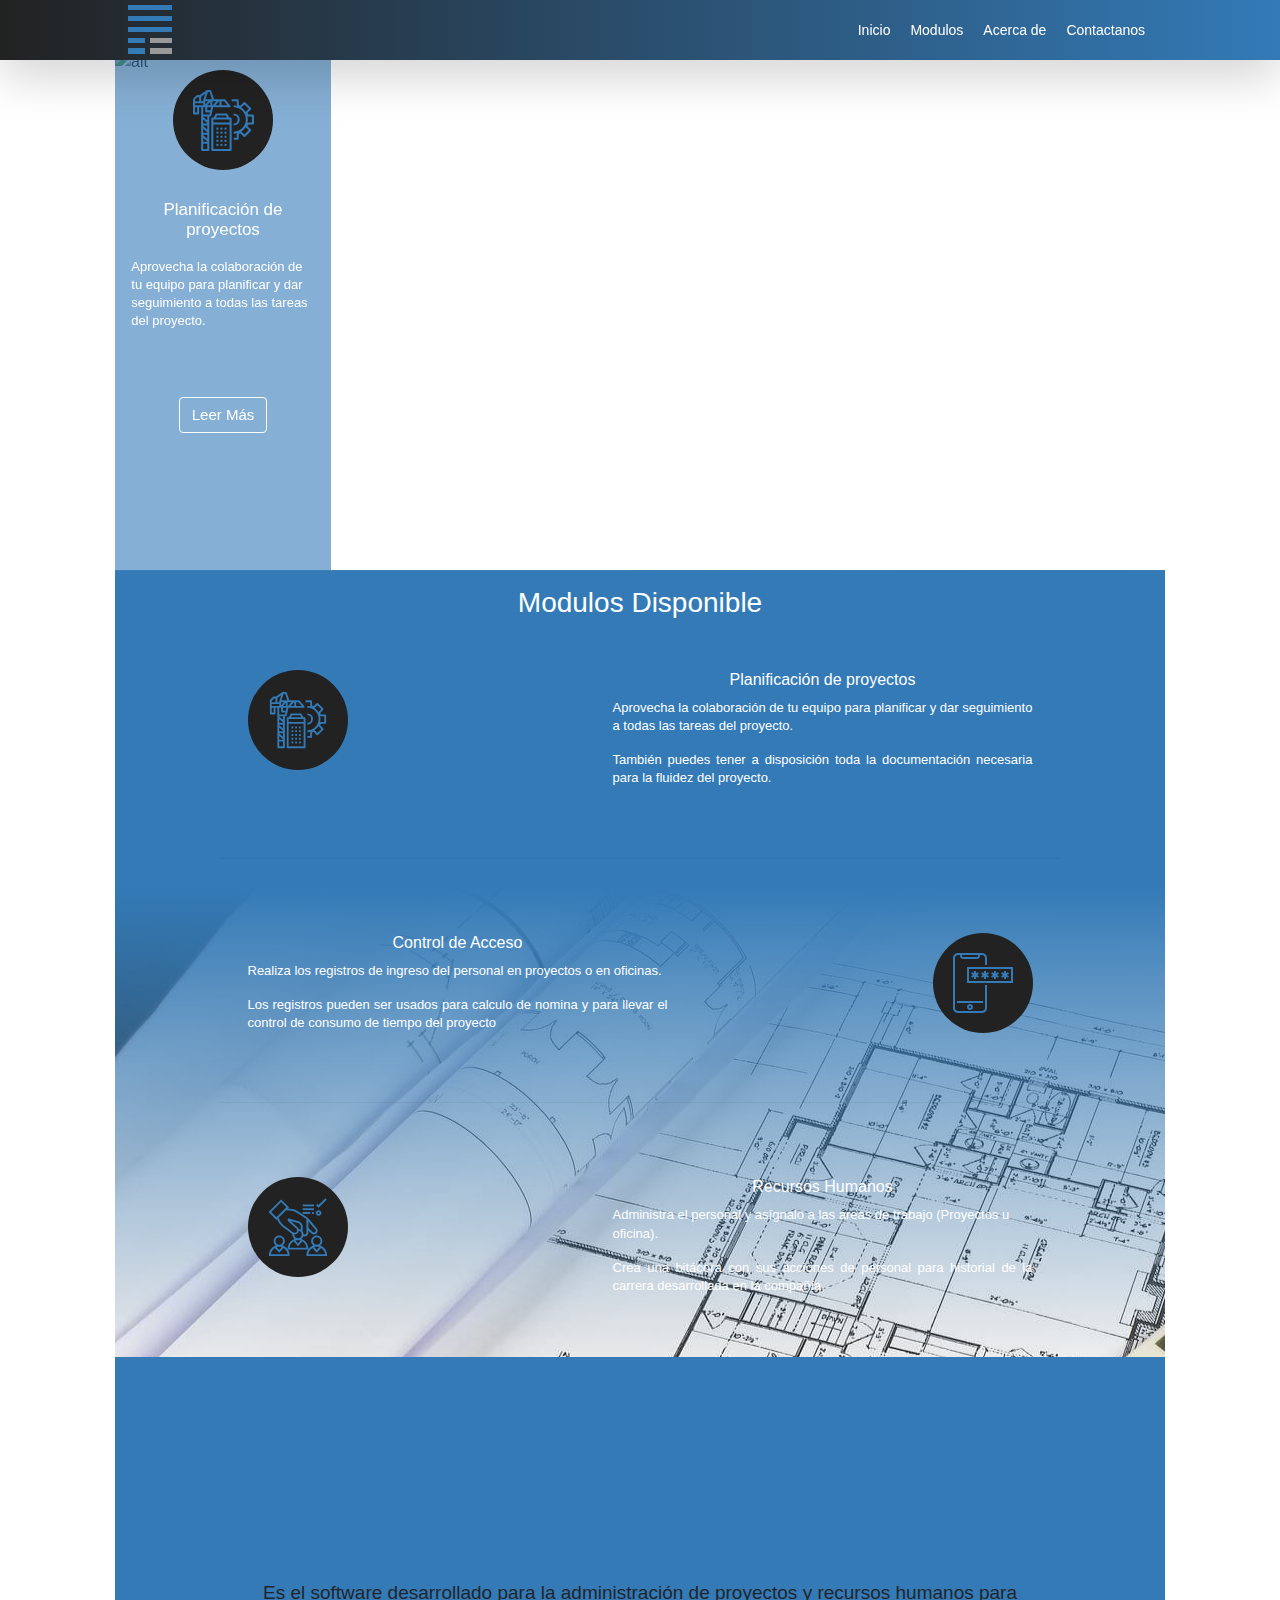
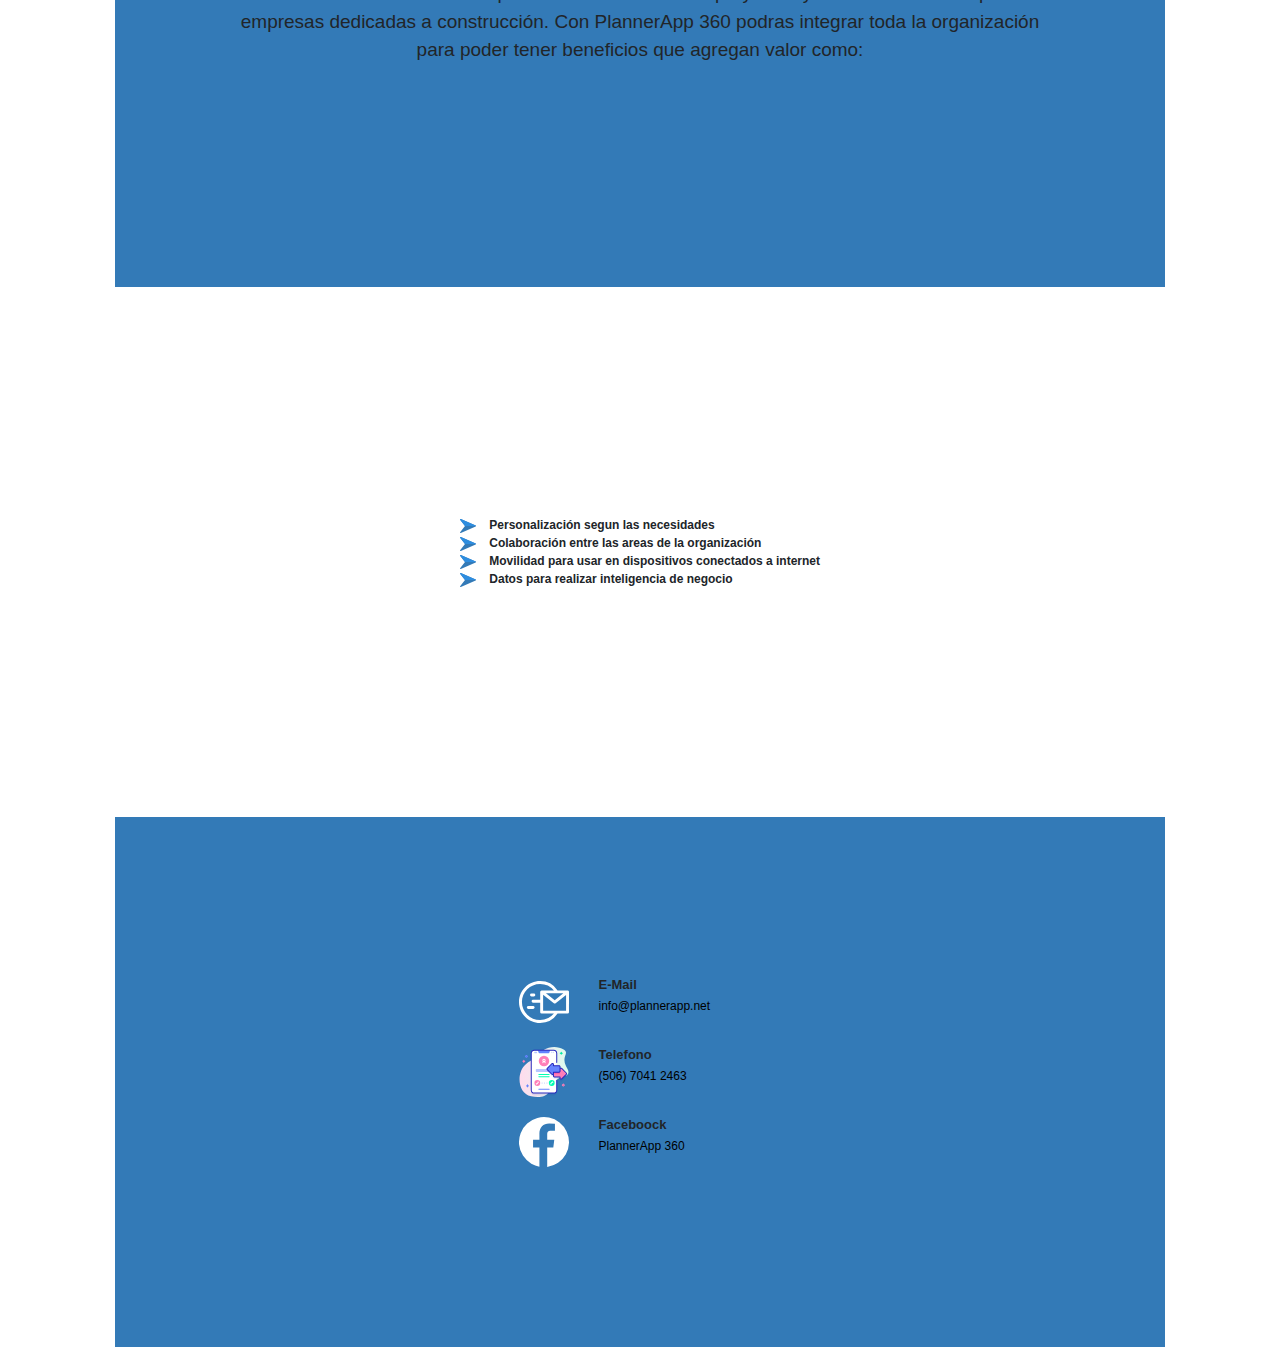
==== commit e217cd8f: "Creo q esta listo" ====
--- a/html/index.html
+++ b/html/index.html
@@ -2,203 +2,248 @@
 <html lang="es">
 
 <head>
-  <meta charset="utf-8">
-  <title>PlannerApp - PlannerApp</title>
-  <link rel="stylesheet" href="../css/Boostrapt.css">
-  <link rel="stylesheet" href="../css/index.css">
-  <meta name="theme-color" content="#222">
-  <link rel="shortcut icon" href="../images/PlannerApp.png" type="image/x-icon" width="20">
+    <meta charset="utf-8">
+    <title>PlannerApp - PlannerApp</title>
+    <link rel="stylesheet" href="../css/Boostrapt.css">
+    <link rel="stylesheet" href="../css/index.css">
+    <link rel="stylesheet" href="../css/normalize.css">
+    <meta name="theme-color" content="#222">
+    <link rel="shortcut icon" href="../images/PlannerApp.png" type="image/x-icon" width="20">
 </head>
 
 <body>
-  <header class="shadow">
-    <nav class="container">
-      <ol>
-        <li>
-          <p style="display: flex; justify-content: center; margin: 0;">Logo</p>
-        </li>
-      </ol>
-      <ol>
-        <li>Inicio</li>
-        <li>Modulos</li>
-        <li>Acerca de</li>
-      </ol>
-      <ol style="display: none;"><img src="../images/setup.svg" alt="alt"></ol>
-    </nav>
-  </header>
-  <main class="container carousel position-relative" style="height: 520px; margin-top: 50px;">
-    <div class="carousel slide h-100" data-ride="carousel" data-touch="false" data-pause="false" id="CaruselPadre">
-      <div class="carousel-inner">
-        <div class="carousel-item active"><img class="w-100 d-block" src="https://picsum.photos/1080/600?random=1"
-            alt="alt" /></div>
-        <div class="carousel-item "><img class="w-100 d-block" src="https://picsum.photos/1080/600?random=2"
-            alt="alt" /></div>
-        <div class="carousel-item "><img class="w-100 d-block" src="https://picsum.photos/1080/600?random=3"
-            alt="alt" /></div>
-        <div class="carousel-item "><img class="w-100 d-block" src="https://picsum.photos/1080/600?random=4"
-            alt="alt" /></div>
-        <div class="carousel-item "><img class="w-100 d-block" src="https://picsum.photos/1080/600?random=5"
-            alt="alt" /></div>
-        <div class="carousel-item "><img class="w-100 d-block" src="https://picsum.photos/1080/600?random=6"
-            alt="alt" /></div>
-        <div class="carousel-item "><img class="w-100 d-block" src="https://picsum.photos/1080/600?random=7"
-            alt="alt" /></div>
-        <div class="carousel-item "><img class="w-100 d-block" src="https://picsum.photos/1080/600?random=8"
-            alt="alt" /></div>
-        <div class="carousel-item "><img class="w-100 d-block" src="https://picsum.photos/1080/600?random=9"
-            alt="alt" /></div>
-      </div>
+    <header class="shadow-lg">
+        <nav class="container">
+            <ol>
+                <div class="logo">
+                    <div class="par"></div>
+                    <div class="par"></div>
+                    <div class="par"></div>
+                    <div class="par"></div>
+                    <div class="par"></div>
+                    <div class="par"></div>
+                    <div class="par"></div>
+                </div>
+            </ol>
+            <ol>
+                <a href="#Inicio">Inicio</a>
+                <a href="#Planificacion">Modulos</a>
+                <a href="#acercaDe">Acerca de</a>
+                <a href="#contacto">Contactanos</a>
+            </ol>
+            <ol style="display: none;"><img src="../images/setup.svg" alt="alt"></ol>
+        </nav>
+    </header>
+    <main class="container carousel position-relative" style="height: 520px; margin-top: 50px;" id="Inicio">
+        <div class="carousel slide h-100" data-ride="carousel" data-touch="false" data-pause="false" id="CaruselPadre">
+            <div class="carousel-inner">
+                <div class="carousel-item active">
+                    <img class="w-100 d-block" src="https://picsum.photos/1080/600?random=1" alt="alt" />
+                </div>
+                <div class="carousel-item ">
+                    <img class="w-100 d-block" src="https://picsum.photos/1080/600?random=2" alt="alt" />
+                </div>
+                <div class="carousel-item ">
+                    <img class="w-100 d-block" src="https://picsum.photos/1080/600?random=3" alt="alt" />
+                </div>
+                <div class="carousel-item ">
+                    <img class="w-100 d-block" src="https://picsum.photos/1080/600?random=4" alt="alt" />
+                </div>
+                <div class="carousel-item ">
+                    <img class="w-100 d-block" src="https://picsum.photos/1080/600?random=5" alt="alt" />
+                </div>
+                <div class="carousel-item ">
+                    <img class="w-100 d-block" src="https://picsum.photos/1080/600?random=6" alt="alt" />
+                </div>
+                <div class="carousel-item ">
+                    <img class="w-100 d-block" src="https://picsum.photos/1080/600?random=7" alt="alt" />
+                </div>
+                <div class="carousel-item ">
+                    <img class="w-100 d-block" src="https://picsum.photos/1080/600?random=8" alt="alt" />
+                </div>
+                <div class="carousel-item ">
+                    <img class="w-100 d-block" src="https://picsum.photos/1080/600?random=9" alt="alt" />
+                </div>
+            </div>
+        </div>
+        <div class="lento slide carousel position-absolute h-100" style="top: 0; width: 20%" data-touch="false"
+            data-pause="false" data-ride="carousel">
+            <div class="carousel-inner h-100">
+                <div class="carousel-item h-100 active carousel-item">
+                    <div class="beneficios h-100">
+                        <div class="beneficios__circle"><img src="../images/Proyectos_PlannerApp.svg" alt="alt" /></div>
+                        <div class="beneficios__txt txt">
+                            <h3 class="tituloBeneficio">Planificación de proyectos</h3>
+                            <p>Aprovecha la colaboración de tu equipo para planificar y dar seguimiento a todas las
+                                tareas del proyecto.
+                            </p>
+                            <p class="d-none">También puedes tener a disposición toda la documentación necesaria para la
+                                fluidez del proyecto.
+                            </p>
+                            <div class="w-100 d-flex justify-conten-center"><a class="btn btn-outline-primary"
+                                    href="#Planificacion" type="button">Leer Más </a></div>
+                        </div>
+                    </div>
+                </div>
+                <div class="carousel-item h-100 carousel-item">
+                    <div class="beneficios h-100">
+                        <div class="beneficios__circle"><img src="../images/ControlAcceso_PlannerApp.svg" alt="alt" />
+                        </div>
+                        <div class="beneficios__txt txt">
+                            <h3 class="tituloBeneficio">Control de Acceso</h3>
+                            <p>Realiza los registros de ingreso del personal en proyectos o en oficinas.</p>
+                            <p class="d-none">Los registros pueden ser usados para calculo de nomina y para llevar el
+                                control de consumo de tiempo del proyecto</p>
+                            <div class="w-100 d-flex justify-conten-center"><a class="btn btn-outline-primary"
+                                    href="#Planificacion" type="button">Leer Más </a></div>
+                        </div>
+                    </div>
+                </div>
+                <div class="carousel-item h-100 carousel-item">
+                    <div class="beneficios h-100">
+                        <div class="beneficios__circle"><img src="../images/RRHH_PlannerApp.svg" alt="alt" /></div>
+                        <div class="beneficios__txt txt">
+                            <h3 class="tituloBeneficio">Recursos Humanos</h3>
+                            <p>Administra el personal y asígnalo a las áreas de trabajo (Proyectos u oficina).</p>
+                            <p class="d-none">Crea una bitácora con sus acciones de personal para historial de la
+                                carrera desarrollada en la compañía.</p>
+                            <div class="w-100 d-flex justify-conten-center"><a class="btn btn-outline-primary"
+                                    href="#Planificacion" type="button">Leer Más </a></div>
+                        </div>
+                    </div>
+                </div>
+            </div>
+        </div>
+    </main>
+
+
+    <div class="container">
+        <div class="beneficios--Contenedor position-relative">
+            <div class="beneficios--Contenedor--info pt-3 pb-3" id="Planificacion">
+                <h3>Modulos Disponible</h3>
+                <div class="beneficios h-100 ultimo">
+                    <div class="beneficios__circle"><img src="../images/Proyectos_PlannerApp.svg" alt="alt" /></div>
+                    <div class="beneficios__txt">
+                        <h3 class="tituloBeneficio medium">Planificación de proyectos</h3>
+                        <p>Aprovecha la colaboración de tu equipo para planificar y dar seguimiento a todas las tareas
+                            del proyecto.
+                        </p>
+                        <p class="txtAdd d-block text-justify">También puedes tener a disposición toda la documentación
+                            necesaria para la fluidez del proyecto.</p>
+                        <div class="w-100 d-flex justify-conten-center"><a class="btn btn-outline-primary"
+                                type="button">Leer Más
+                            </a></div>
+                    </div>
+                </div><br />
+                <hr /><br />
+                <div class="beneficios h-100 ultimo">
+                    <div class="beneficios__txt">
+                        <h3 class="tituloBeneficio">Control de Acceso</h3>
+                        <p>Realiza los registros de ingreso del personal en proyectos o en oficinas.</p>
+                        <p class="txtAdd d-block text-justify">Los registros pueden ser usados para calculo de nomina y
+                            para llevar el control de consumo de tiempo del proyecto</p>
+                        <div class="w-100 d-flex justify-conten-center"><a class="btn btn-outline-primary"
+                                type="button">Leer Más
+                            </a></div>
+                    </div>
+                    <div class="beneficios__circle"><img src="../images/ControlAcceso_PlannerApp.svg" alt="alt" /></div>
+                </div><br />
+                <hr /><br />
+                <div class="beneficios h-100 ultimo">
+                    <div class="beneficios__circle"><img src="../images/RRHH_PlannerApp.svg" alt="alt" /></div>
+                    <div class="beneficios__txt">
+                        <h3 class="tituloBeneficio">Recursos Humanos</h3>
+                        <p>Administra el personal y asígnalo a las áreas de trabajo (Proyectos u oficina).</p>
+                        <p class="txtAdd d-block text-justify">Crea una bitácora con sus acciones de personal para
+                            historial de la carrera desarrollada en la compañía.</p>
+                        <div class="w-100 d-flex justify-conten-center"><a class="btn btn-outline-primary"
+                                type="button">Leer Más
+                            </a></div>
+                    </div>
+                </div>
+            </div>
+        </div>
     </div>
-    <div class="lento slide carousel position-absolute h-100" style="top: 0; width: 20%" data-touch="false"
-      data-pause="false" data-ride="carousel">
-      <div class="carousel-inner h-100">
-        <div class="carousel-item h-100 active carousel-item">
-          <div  class="beneficios h-100">
-            <div class="beneficios__circle"><img src="../images/Proyectos_PlannerApp.svg" alt="alt" /></div>
-            <div class="beneficios__txt txt">
-              <h3 class="tituloBeneficio">Planificación de proyectos</h3>
-              <p>Aprovecha la colaboración de tu equipo para planificar y dar seguimiento a todas las tareas del
-                proyecto.</p>
-              <p class="d-none">También puedes tener a disposición toda la documentación necesaria para la fluidez del
-                proyecto.</p>
-              <div class="w-100 d-flex justify-conten-center"><a class="btn btn-outline-primary" href="#Carusel"
-                  type="button">Leer Más </a></div>
-            </div>
-          </div>
-        </div>
-        <div  class="carousel-item h-100 carousel-item">
-          <div  class="beneficios h-100">
-            <div class="beneficios__circle"><img src="../images/ControlAcceso_PlannerApp.svg" alt="alt" /></div>
-            <div class="beneficios__txt txt">
-              <h3 class="tituloBeneficio">Control de Acceso</h3>
-              <p>Realiza los registros de ingreso del personal en proyectos o en oficinas.</p>
-              <p class="d-none">Los registros pueden ser usados para calculo de nomina y para llevar el control de
-                consumo de tiempo del proyecto</p>
-              <div class="w-100 d-flex justify-conten-center"><a class="btn btn-outline-primary" href="#Carusel"
-                  type="button">Leer Más </a></div>
-            </div>
-          </div>
-        </div>
-        <div  class="carousel-item h-100 carousel-item">
-          <div  class="beneficios h-100">
-            <div class="beneficios__circle"><img src="../images/RRHH_PlannerApp.svg" alt="alt" /></div>
-            <div class="beneficios__txt txt">
-              <h3 class="tituloBeneficio">Recursos Humanos</h3>
-              <p>Administra el personal y asígnalo a las áreas de trabajo (Proyectos u oficina).</p>
-              <p class="d-none">Crea una bitácora con sus acciones de personal para historial de la carrera desarrollada
-                en la compañía.</p>
-              <div class="w-100 d-flex justify-conten-center"><a class="btn btn-outline-primary" href="#Carusel"
-                  type="button">Leer Más </a></div>
-            </div>
-          </div>
-        </div>
-      </div>
+    <div class="infoPlannerApp position-relative container">
+       <div class="fondoParallax infoPlannerApp__cajas--descripcion position-relative" id="acercaDe">
+            <p class="desaparece">
+                Es el software desarrollado para la administración de proyectos y recursos humanos para empresas
+                dedicadas a construcción. Con PlannerApp 360 podras integrar toda la organización para poder tener
+                beneficios que agregan valor como:
+            </p>
+            <p class="aparecer" style="text-align: left !important;">
+                PlannerApp 360 es un software dedicado para la administración de proyectos y recursos humanos dedicadas
+                a la construcción
+            </p>
+        </div>
+        <div class="fondoParallax infoPlannerApp__cajas--masDescripcion position-relative">
+            <div class="text-descripcion">
+                <li>
+                    <img src="../images/sendBi.svg" alt="ImgDescricion" class="imgDescription">
+                    Personalización segun las necesidades
+                </li>
+                <li class="desaparece">
+                    <img src="../images/sendBi.svg" alt="ImgDescricion" class="imgDescription">
+                    Colaboración entre las areas de la organización
+                </li>
+                <li class="aparecer" style="display: none;">
+                    <img src="../images/sendBi.svg" alt="ImgDescricion" class="imgDescription">
+                    Aportacion entre las areas de la organización
+                </li>
+                <li class="desaparece">
+                    <img src="../images/sendBi.svg" alt="ImgDescricion" class="imgDescription">
+                    Movilidad para usar en dispositivos conectados a internet
+                </li>
+                <li style="display: none;" class="aparecer">
+                    <img src="../images/sendBi.svg" alt="ImgDescricion" class="imgDescription">
+                    Usalo con cualquier dispositivo en Internet
+                </li>
+                <li>
+                    <img src="../images/sendBi.svg" alt="ImgDescricion" class="imgDescription">
+                    Datos para realizar inteligencia de negocio
+                </li>
+            </div>
+        </div>
+        <div class="fondoParallax infoPlannerApp__cajas--footer position-relative" id="contacto">
+            <div class="infoPlannerApp__cajas">
+                <div class="informacion__contenido">
+                    <div class="informacion__contenido--img"><img src="../images/emailWhite.svg" alt="alt" /></div>
+                    <div class="informacion__contenido--text">
+                        <h6 class="m-0"><strong>E-Mail</strong></h6>
+                        <a href="http://plannerapp.net/2019/08/03/administracion-de-proyectos-de-construccion-vs-proyectos-tecnologicos/#respond"
+                            target="_blanck">info@plannerapp.net</a>
+                    </div>
+                </div>
+                <div class="informacion__contenido">
+                    <div class="informacion__contenido--img"><img src="../images/answer.svg" alt="alt" /></div>
+                    <div class="informacion__contenido--text">
+                        <h6 class="m-0"><strong>Telefono</strong></h6>
+                        <a href="#modal" target="">(506) 7041 2463</a>
+                    </div>
+                </div>
+                <div class="informacion__contenido">
+                    <div class="informacion__contenido--img"><img src="../images/faceboockCircle.svg" alt="alt" /></div>
+                    <div class="informacion__contenido--text">
+                        <h6 class="m-0"><strong>Faceboock</strong></h6>
+                        <a href="https://www.facebook.com/PlannerApp360/" target="_blanck">PlannerApp 360</a>
+                    </div>
+                </div>
+            </div>
+        </div>
     </div>
-  </main>
-
-
-  <div class="container">
-    <div class="beneficios--Contenedor position-relative">
-      <div class="beneficios--Contenedor--info pt-3 pb-3" id="Planificacion">
-        <h3>Modulos Disponible</h3>
-        <div  class="beneficios h-100 ultimo">
-          <div class="beneficios__circle"><img src="../images/Proyectos_PlannerApp.svg" alt="alt" /></div>
-          <div class="beneficios__txt">
-            <h3 class="tituloBeneficio">Planificación de proyectos</h3>
-            <p>Aprovecha la colaboración de tu equipo para planificar y dar seguimiento a todas las tareas del proyecto.
-            </p>
-            <p class="txtAdd d-block text-justify">También puedes tener a disposición toda la documentación necesaria
-              para la fluidez del proyecto.</p>
-            <div class="w-100 d-flex justify-conten-center"><a class="btn btn-outline-primary" href="#Carusel"
-                type="button">Leer Más </a></div>
-          </div>
-        </div><br />
-        <hr /><br />
-        <div class="beneficios h-100 ultimo">
-          <div class="beneficios__txt">
-            <h3 class="tituloBeneficio">Control de Acceso</h3>
-            <p>Realiza los registros de ingreso del personal en proyectos o en oficinas.</p>
-            <p class="txtAdd d-block text-justify">Los registros pueden ser usados para calculo de nomina y para llevar
-              el control de consumo de tiempo del proyecto</p>
-            <div class="w-100 d-flex justify-conten-center"><a class="btn btn-outline-primary" href="#Carusel"
-                type="button">Leer Más </a></div>
-          </div>
-          <div class="beneficios__circle"><img src="../images/ControlAcceso_PlannerApp.svg" alt="alt" /></div>
-        </div><br />
-        <hr /><br />
-        <div class="beneficios h-100 ultimo">
-          <div class="beneficios__circle"><img src="../images/RRHH_PlannerApp.svg" alt="alt" /></div>
-          <div class="beneficios__txt">
-            <h3 class="tituloBeneficio">Recursos Humanos</h3>
-            <p>Administra el personal y asígnalo a las áreas de trabajo (Proyectos u oficina).</p>
-            <p class="txtAdd d-block text-justify">Crea una bitácora con sus acciones de personal para historial de la
-              carrera desarrollada en la compañía.</p>
-            <div class="w-100 d-flex justify-conten-center"><a class="btn btn-outline-primary" href="#Carusel"
-                type="button">Leer Más </a></div>
-          </div>
-        </div>
-      </div>
+    <div class="modalin position-fixed h-100 w-100 align-items-center justify-content-center">
+        <div class="modalTxt">
+            <h3 class="h5 text-white">Llamenos Mediante:</h3><a class="btn btn-primary"
+                href="https://api.whatsapp.com/send?phone=+50670412463" target="_blanck" type="submit">whatsapp</a><a
+                class="btn btn-dark" href="tel: +506 7041 2463" type="submit">Llamada Telefonica</a>
+        </div>
     </div>
-  </div>
-  <div class="infoPlannerApp position-relative container">
-    <div class="fondoParallax infoPlannerApp__cajas--descripcion position-relative">
-      <p>
-        Es el software desarrollado para la administración de proyectos y recursos humanos para empresas dedicadas a
-        construcción.
-        Con PlannerApp 360 podras integrar toda la organización para poder tener beneficios que agregan valor como:
-      </p>
-    </div>
-    <div class="fondoParallax infoPlannerApp__cajas--masDescripcion position-relative">
-      <div class="text-descripcion">
-        <li> <img src="../images/sendBi.svg" alt="alt" width="16" style="margin-right: 10px;">Personalización segun las
-          necesidades</li>
-        <li> <img src="../images/sendBi.svg" alt="alt" width="16" style="margin-right: 10px;">Colaboración entre las
-          areas de la organización</li>
-        <li> <img src="../images/sendBi.svg" alt="alt" width="16" style="margin-right: 10px;">Movilidad para usar en
-          dispositivos conectados a internet</li>
-        <li> <img src="../images/sendBi.svg" alt="alt" width="16" style="margin-right: 10px;">Datos para realizar
-          inteligencia de negocio</li>
-      </div>
-    </div>
-    <div class="fondoParallax infoPlannerApp__cajas--footer position-relative">
-      <div class="infoPlannerApp__cajas">
-        <div class="informacion__contenido">
-          <div class="informacion__contenido--img"><img src="../images/emailWhite.svg" alt="alt" /></div>
-          <div class="informacion__contenido--text">
-            <h6 class="m-0"><strong>E-Mail</strong></h6>
-            <a href="http://plannerapp.net/2019/08/03/administracion-de-proyectos-de-construccion-vs-proyectos-tecnologicos/#respond"
-              target="_blanck">info@plannerapp.net</a>
-          </div>
-        </div>
-        <div class="informacion__contenido">
-          <div class="informacion__contenido--img"><img src="../images/answer.svg" alt="alt" /></div>
-          <div class="informacion__contenido--text">
-            <h6 class="m-0"><strong>Telefono</strong></h6>
-            <a href="#modal" target="">(506) 7041 2463</a>
-          </div>
-        </div>
-        <div class="informacion__contenido">
-          <div class="informacion__contenido--img"><img src="../images/faceboockCircle.svg" alt="alt" /></div>
-          <div class="informacion__contenido--text">
-            <h6 class="m-0"><strong>Faceboock</strong></h6>
-            <a href="https://www.facebook.com/PlannerApp360/" target="_blanck">PlannerApp 360</a>
-          </div>
-        </div>
-      </div>
-    </div>
-  </div>
-  <div class="modalin position-fixed h-100 w-100 align-items-center justify-content-center">
-    <div class="modalTxt">
-      <h3 class="h5 text-white">Llamenos Mediante:</h3><a class="btn btn-primary"
-        href="https://api.whatsapp.com/send?phone=+50670412463" target="_blanck" type="submit">whatsapp</a><a
-        class="btn btn-dark" href="tel: +506 7041 2463" type="submit">Llamada Telefonica</a>
-    </div>
-  </div>
-  <script src="https://code.jquery.com/jquery-3.5.1.slim.min.js"
-    integrity="sha384-DfXdz2htPH0lsSSs5nCTpuj/zy4C+OGpamoFVy38MVBnE+IbbVYUew+OrCXaRkfj" crossorigin="anonymous">
-  </script>
-  <script src="../js/boostrapt.js"></script>
-  <script src="../js/main.js"></script>
+
+    <script src="https://code.jquery.com/jquery-3.5.1.slim.min.js"
+        integrity="sha384-DfXdz2htPH0lsSSs5nCTpuj/zy4C+OGpamoFVy38MVBnE+IbbVYUew+OrCXaRkfj" crossorigin="anonymous">
+    </script>
+    <script src="../js/boostrapt.js"></script>
+    <script src="../js/main.js"></script>
 </body>
 
 </html>--- a/css/index.css
+++ b/css/index.css
@@ -1,874 +1,1207 @@
+:root {
+    --colorPrimario: #337ab7;
+    --colorSecundario: rgb(110, 255, 0);
+    --colorOscuro: #222;
+    --colorClaro: #fff;
+    --colorGris: #999;
+    --alto: 50px;
+    --ancho: calc(var(--alto) - 6px);
+    --tiempo: 4s;
+}
+
+
 .container {
-  max-width: 1080px;
-}
+    max-width: 1080px;
+}
+
 html {
-  scroll-behavior: smooth;
-}
+    scroll-behavior: smooth;
+}
+
+
 /*Codigo de modal q sale arriba del carrusel*/
+
 .vistaTxt {
-  width: 100%;
-  height: 100%;
-  background-color: rgba(51,122,183,0.6);
-  position: absolute;
-  z-index: 2;
-  top: 0;
-  opacity: 0;
-  animation: fadeIn 1s forwards;
-  color: #fff;
-  text-align: center;
-}
+    width: 100%;
+    height: 100%;
+    background-color: rgba(51, 122, 183, 0.6);
+    position: absolute;
+    z-index: 2;
+    top: 0;
+    opacity: 0;
+    animation: fadeIn 1s forwards;
+    color: var(--colorClaro);
+    text-align: center;
+}
+
 .vistaTxt h3 {
-  margin: 23px auto;
-}
+    margin: 23px auto;
+}
+
 .vistaTxt p {
-  width: 60%;
-  margin: 10px auto;
-}
+    width: 60%;
+    margin: 10px auto;
+}
+
 .vistaTxt img {
-  width: 21px;
-  position: absolute;
-  top: 5px;
-  right: 5px;
-  cursor: pointer;
-}
+    width: 21px;
+    position: absolute;
+    top: 5px;
+    right: 5px;
+    cursor: pointer;
+}
+
+
 /*Aqui inicia el codigo de el header*/
+
 header {
-  height: 50px;
-  background: linear-gradient(to right, #337ab7, #222);
-  position: fixed;
-  z-index: 5;
-  width: 100%;
-  top: 0;
-}
+    height: 60px;
+    background: linear-gradient(to right, var(--colorOscuro), var(--colorPrimario));
+    position: fixed;
+    z-index: 5;
+    width: 100%;
+    top: 0;
+}
+
 header .menu {
-  display: none;
-}
+    display: none;
+}
+
 header nav {
-  height: 50px;
-  display: flex;
-  justify-content: space-between;
-  align-items: center;
-}
+    height: 100%;
+    display: flex;
+    justify-content: space-between;
+    align-items: center;
+}
+
 header nav ol {
-  display: flex;
-  padding-left: 13px;
-  margin: 0;
-}
-header nav ol li {
-  list-style: none;
-  margin-left: 20px;
-  color: #fff;
-}
-header nav ol li:nth-child(1) {
-  margin-left: 0;
-}
-header nav ol li:last-child {
-  margin-right: 20px;
-}
+    display: flex;
+    padding-left: 13px;
+    margin: 0;
+}
+
+header nav ol a {
+    margin-left: 20px;
+    color: var(--colorClaro);
+    font-size: 14px;
+}
+
+header nav ol a:hover {
+    text-decoration: none;
+    color: var(--colorOscuro);
+}
+
+header nav ol a:nth-child(1) {
+    margin-left: 0;
+}
+
+header nav ol a:last-child {
+    margin-right: 20px;
+}
+
+
+/*Aqui inicia el codigo de el logo*/
+
+
 /*Aqui inicia el codigo de la barra*/
+
 body::-webkit-scrollbar {
-  width: 8px;
-  background-color: #f0f2f5;
-}
+    width: 8px;
+    background-color: #f0f2f5;
+}
+
 body::-webkit-scrollbar-thumb {
-  background: linear-gradient(0deg, #337ab7, #999);
-  border-radius: 10px;
-  width: 8px;
-  height: 8px;
-  box-shadow: 0px 0px 6px 0px #337ab7;
-}
+    background: linear-gradient(0deg, var(--colorPrimario), var(--colorGris));
+    border-radius: 10px;
+    width: 8px;
+    height: 8px;
+    box-shadow: 0px 0px 6px 0px var(--colorPrimario);
+}
+
+
 /*Aqui inicia el codigo de el carusel*/
+
 .carousel .beneficios {
-  background-color: rgba(51,122,183,0.6);
-  color: #fff;
-  padding: 0.1px;
-}
+    background-color: rgba(51, 122, 183, 0.6);
+    color: #fff;
+    padding: 0.1px;
+}
+
 .carousel .beneficios__circle {
-  height: 100px;
-  width: 100px;
-  background-color: #222;
-  border-radius: 100%;
-  display: flex;
-  justify-content: center;
-  align-items: center;
-  margin: 20px auto;
-}
+    height: 100px;
+    width: 100px;
+    background-color: var(--colorOscuro);
+    border-radius: 100%;
+    display: flex;
+    justify-content: center;
+    align-items: center;
+    margin: 20px auto;
+}
+
 .carousel .beneficios__circle img {
-  width: 65px;
-  height: 65px;
-}
+    width: 65px;
+    height: 65px;
+}
+
 .carousel .beneficios__txt {
-  width: 85%;
-  margin: 30px auto;
-}
+    width: 85%;
+    margin: 30px auto;
+}
+
 .carousel .beneficios__txt h3 {
-  font-size: 17px;
-  text-align: center;
-  margin-bottom: 17px;
-}
+    font-size: 17px;
+    text-align: center;
+    margin-bottom: 17px;
+}
+
 .carousel .beneficios__txt p {
-  line-height: 1.4;
-  font-size: 13px;
-  font-weight: 500;
-  margin-top: 10px;
-}
+    line-height: 1.4;
+    font-size: 13px;
+    font-weight: 500;
+    margin-top: 10px;
+}
+
 .carousel .beneficios__txt a {
-  font-size: 15px;
-  display: flex;
-  margin: 50px auto;
-  color: #fff !important;
-  border-color: #fff;
-}
+    font-size: 15px;
+    display: flex;
+    margin: 50px auto;
+    color: #fff !important;
+    border-color: #fff;
+}
+
 .carousel .beneficios__txt a:hover {
-  border-color: #007bff;
-}
+    border-color: #007bff;
+}
+
+
 /*Aqui inicia el codigo de los beneficios*/
+
 .beneficios--Contenedor {
-  height: auto;
-  background-image: url("../images/fondoBeneficos.png");
-}
+    height: auto;
+    background-image: url("../images/fondoBeneficos.png");
+}
+
 .beneficios--Contenedor--info {
-  background: -webkit-linear-gradient(top, #337ab7 40%, transparent 100%) 70%;
-  padding-top: 20px;
-}
+    background: -webkit-linear-gradient(top, var(--colorPrimario) 40%, transparent 100%) 70%;
+    padding-top: 20px;
+}
+
 .beneficios--Contenedor--info:nth-child(4) {
-  margin-bottom: 0;
-}
+    margin-bottom: 0;
+}
+
 .beneficios--Contenedor hr {
-  opacity: 0.5;
-  width: 80%;
-  display: flex;
-  margin: auto;
-}
+    opacity: 0.5;
+    width: 80%;
+    display: flex;
+    margin: auto;
+}
+
 .beneficios--Contenedor h3 {
-  color: #fff;
-  text-align: center;
-}
+    color: #fff;
+    text-align: center;
+}
+
 .beneficios--Contenedor .beneficios {
-  color: #fff;
-  display: flex;
-  justify-content: space-around;
-  margin-top: 50px;
-  margin-bottom: 30px;
-}
+    color: #fff;
+    display: flex;
+    justify-content: space-around;
+    margin-top: 50px;
+    margin-bottom: 30px;
+}
+
 .beneficios--Contenedor .beneficios__circle {
-  width: 100px;
-  height: 100px;
-  background: #222;
-  border-radius: 100%;
-  display: flex;
-  justify-content: center;
-}
+    width: 100px;
+    height: 100px;
+    background: var(--colorOscuro);
+    border-radius: 100%;
+    display: flex;
+    justify-content: center;
+}
+
 .beneficios--Contenedor .beneficios__circle img {
-  width: 60%;
-}
+    width: 60%;
+}
+
 .beneficios--Contenedor .beneficios__txt {
-  width: 40%;
-}
+    width: 40%;
+}
+
 .beneficios--Contenedor .beneficios__txt h3 {
-  font-size: 16px;
-  margin-bottom: 10px;
-}
+    font-size: 16px;
+    margin-bottom: 10px;
+}
+
 .beneficios--Contenedor .beneficios__txt p {
-  line-height: 1.4;
-  font-size: 13px;
-}
+    line-height: 1.4;
+    font-size: 13px;
+}
+
 .beneficios--Contenedor .beneficios__txt a {
-  border-color: #fff;
-  color: #fff;
-  margin: 20px auto;
-  display: flex;
-}
+    border-color: #fff;
+    color: #fff;
+    margin: 20px auto;
+    display: flex;
+}
+
 .beneficios--Contenedor .beneficios__txt a:hover {
-  border-color: #007bff;
-  background: linear-gradient(89deg, #337ab7, #222);
-}
+    border-color: #007bff;
+    background: linear-gradient(89deg, var(--colorPrimario), var(--colorOscuro));
+}
+
 .beneficios--Contenedor .beneficios__txt a:focus {
-  box-shadow: none;
-  border-color: transparent;
-  background: linear-gradient(89deg, #337ab7, #222);
-}
+    box-shadow: none;
+    border-color: transparent;
+    background: linear-gradient(89deg, var(--colorPrimario), var(--colorOscuro));
+}
+
 .beneficios--Contenedor .beneficios__txt a:active {
-  border-color: transparent;
-  background: linear-gradient(89deg, #337ab7, #222);
-}
+    border-color: transparent;
+    background: linear-gradient(89deg, var(--colorPrimario), var(--colorOscuro));
+}
+
+
 /*Aqui inicia el codigo de el footer*/
+
 .infoPlannerApp__cajas--descripcion {
-  height: 530px;
-  background-image: url("../images/Logo_azul.png");
-  background-size: 60% 85%;
-  background-position: center;
-  background-repeat: no-repeat;
-  background-attachment: fixed;
-  display: flex;
-  justify-content: center;
-}
+    height: 530px;
+    background-image: url("../images/Logo_azul.png");
+    background-size: 60% 85%;
+    background-position: center;
+    background-repeat: no-repeat;
+    background-attachment: fixed;
+    display: flex;
+    justify-content: center;
+}
+
 .infoPlannerApp__cajas--descripcion:before {
-  content: "";
-  width: 100%;
-  height: 100%;
-  position: absolute;
-  z-index: -1;
-  background-color: #337ab7;
-  top: 0;
-  left: 0;
-}
+    content: "";
+    width: 100%;
+    height: 100%;
+    position: absolute;
+    z-index: -1;
+    background-color: var(--colorPrimario);
+    top: 0;
+    left: 0;
+}
+
 .infoPlannerApp__cajas--descripcion p {
-  width: 80%;
-  margin: auto;
-  font-size: 19px;
-  text-align: justify;
-  font-weight: 500;
-}
+    width: 80%;
+    margin: auto;
+    font-size: 19px;
+    text-align: center;
+    font-weight: 450;
+}
+
 .infoPlannerApp__cajas--masDescripcion {
-  height: 530px;
-  background-image: url("../images/Logo_Blanco.png");
-  background-size: 60% 85%;
-  background-position: center;
-  background-repeat: no-repeat;
-  background-attachment: fixed;
-  display: flex;
-  justify-content: center;
-  align-items: center;
-}
+    height: 530px;
+    background-image: url("../images/Logo_Blanco.png");
+    background-size: 60% 85%;
+    background-position: center;
+    background-repeat: no-repeat;
+    background-attachment: fixed;
+    display: flex;
+    justify-content: center;
+    align-items: center;
+}
+
 .infoPlannerApp__cajas--masDescripcion li {
-  list-style: none;
-  font-weight: 700;
-}
+    list-style: none;
+    font-weight: 700;
+    font-size: 12px;
+}
+
 .infoPlannerApp__cajas--masDescripcion:before {
-  content: "";
-  width: 100%;
-  height: 100%;
-  position: absolute;
-  z-index: -1;
-  background-color: #fff;
-  top: 0;
-  left: 0;
-}
+    content: "";
+    width: 100%;
+    height: 100%;
+    position: absolute;
+    z-index: -1;
+    background-color: #fff;
+    top: 0;
+    left: 0;
+}
+
 .infoPlannerApp__cajas--footer {
-  height: 530px;
-  background-image: url("../images/Logo_azul.png");
-  background-size: 60% 85%;
-  background-position: center;
-  background-repeat: no-repeat;
-  background-attachment: fixed;
-}
+    height: 530px;
+    background-image: url("../images/Logo_azul.png");
+    background-size: 60% 85%;
+    background-position: center;
+    background-repeat: no-repeat;
+    background-attachment: fixed;
+}
+
 .infoPlannerApp__cajas--footer:before {
-  content: "";
-  width: 100%;
-  height: 100%;
-  position: absolute;
-  z-index: -1;
-  background-color: #337ab7;
-  top: 0;
-  left: 0;
-}
+    content: "";
+    width: 100%;
+    height: 100%;
+    position: absolute;
+    z-index: -1;
+    background-color: var(--colorPrimario);
+    top: 0;
+    left: 0;
+}
+
 .infoPlannerApp__cajas {
-  margin: auto;
-}
+    margin: auto;
+}
+
 .infoPlannerApp__cajas--footer {
-  display: flex;
-  justify-content: center;
-}
+    display: flex;
+    justify-content: center;
+}
+
 .informacion__contenido {
-  margin: auto;
-  display: flex;
-  width: 243px;
-  margin: 20px;
-}
+    margin: auto;
+    display: flex;
+    width: 243px;
+    margin: 20px;
+}
+
 .informacion__contenido:nth-child(1) {
-  margin-top: 0;
-}
+    margin-top: 0;
+}
+
 .informacion__contenido--img {
-  margin-right: 30px;
-}
+    margin-right: 30px;
+}
+
 .informacion__contenido--img img {
-  width: 50px;
-  height: 50px;
-}
+    width: 50px;
+    height: 50px;
+}
+
 .informacion__contenido--text a {
-  color: #000;
-  cursor: pointer;
-}
+    color: #000;
+    cursor: pointer;
+    font-size: 12px;
+}
+
 .informacion__contenido--text a:hover {
-  text-decoration: underline;
-}
+    text-decoration: underline;
+}
+
+.informacion__contenido--text h6 {
+    font-size: 13px;
+}
+
+.imgDescription {
+    margin-right: 10px;
+    width: 16px;
+}
+
 /*Aqui inicia el codigo de el el media de 1190px*/
+
 @media screen and (max-width: 1190px) {
-  .carusel-item .beneficios__txt {
-    width: 83%;
-  }
-}
+    .carusel-item .beneficios__txt {
+        width: 83%;
+    }
+}
+
+
 /*Aqui inicia el codigo de el el media de 992px*/
+
 @media screen and (max-width: 991px) {
-  .lento {
-    width: 200px !important;
-  }
-  main {
-    height: auto !important;
-  }
-  .carousel .beneficios__txt p {
-    text-align: left;
-    font-size: 13px;
-    width: 83%;
-    margin: 13px auto;
-  }
-  .carousel .beneficios__txt h3 {
-    font-size: 16px;
-  }
-  .beneficios--Contenedor--info h3 {
-    font-size: 20px;
-  }
-  .beneficios--Contenedor--info .beneficios__circle {
-    width: 110px;
-    height: 110px;
-  }
-  .beneficios--Contenedor--info .beneficios__txt {
-    width: 50%;
-  }
-  .beneficios--Contenedor--info .beneficios__txt h3 {
-    font-size: 17px;
-  }
-  .beneficios--Contenedor--info .beneficios__txt p {
-    font-size: 14px;
-  }
-  .beneficios--Contenedor--info .beneficios__txt button {
-    font-size: 14px;
-  }
-  .infoPlannerApp__cajas--masDescripcion {
-    background-size: 90% 100%;
-  }
-  .infoPlannerApp__cajas--masDescripcion:before {
+    .lento {
+        width: 200px !important;
+    }
+
+    main {
+        height: auto !important;
+    }
+
+    .carousel .beneficios__txt p {
+        text-align: left;
+        font-size: 13px;
+        width: 83%;
+        margin: 13px auto;
+    }
+
+    .carousel .beneficios__txt h3 {
+        font-size: 16px;
+    }
+
+    .beneficios--Contenedor--info h3 {
+        font-size: 20px;
+    }
+
+    .beneficios--Contenedor--info .beneficios__circle {
+        width: 110px;
+        height: 110px;
+    }
+
+    .beneficios--Contenedor--info .beneficios__txt {
+        width: 50%;
+    }
+
+    .beneficios--Contenedor--info .beneficios__txt h3 {
+        font-size: 17px;
+    }
+
+    .beneficios--Contenedor--info .beneficios__txt p {
+        font-size: 14px;
+    }
+
+    .beneficios--Contenedor--info .beneficios__txt button {
+        font-size: 14px;
+    }
+
+    .infoPlannerApp__cajas--masDescripcion {
+        background-size: 90% 100%;
+    }
+
+    .infoPlannerApp__cajas--masDescripcion:before {
+        content: "";
+        background-color: #fff;
+        height: 100%;
+        width: 100%;
+        position: absolute;
+        z-index: -1;
+    }
+
+    .infoPlannerApp__cajas--descripcion {
+        background-size: 90% 100%;
+    }
+
+    .infoPlannerApp__cajas--descripcion p {
+        font-size: 15px;
+        font-weight: 450;
+        text-align: justify;
+    }
+
+    .infoPlannerApp__cajas--descripcion:before {
+        content: "";
+        background-color: var(--colorPrimario);
+        height: 100%;
+        width: 100%;
+        position: absolute;
+        z-index: -1;
+    }
+
+
+    .infoPlannerApp__cajas--footer {
+        background-size: 90% 100%;
+    }
+
+    .infoPlannerApp__cajas--footer:before {
+        content: "";
+        background-color: var(--colorPrimario);
+        height: 100%;
+        width: 100%;
+        position: absolute;
+        z-index: -1;
+    }
+}
+
+
+/*Aqui inicia el codigo de el el media de 768px*/
+
+@media screen and (max-width: 768px) {
+    .alto {
+        height: 410px !important;
+    }
+
+    .lento {
+        width: 100% !important;
+        height: 180px;
+        position: relative !important;
+    }
+
+    .carousel .beneficios {
+        display: flex;
+        justify-content: space-evenly;
+        position: relative !important;
+        align-items: center;
+        padding: 20px 0px;
+    }
+
+    .carousel .beneficios:before {
+        content: "";
+        background-color: var(--colorOscuro);
+        z-index: -1;
+        position: absolute;
+        width: 100%;
+        height: 100%;
+    }
+
+    .carousel .beneficios__circle {
+        margin: auto 10px;
+        width: 85px;
+        height: 85px;
+    }
+
+    .carousel .beneficios__circle img {
+        height: 55px;
+        width: 55px;
+    }
+
+    .carousel .beneficios__txt {
+        width: 60%;
+        margin: 0;
+    }
+
+    .carousel .beneficios__txt p {
+        width: 60%;
+    }
+
+    .carousel .beneficios__txt a {
+        display: block !important;
+        margin: 10px auto;
+    }
+
+    .beneficios__circle {
+        width: 85px;
+        height: 85px;
+        margin: auto 0;
+    }
+
+    .beneficios__circle img {
+        height: 55px;
+        width: 55px;
+    }
+
+    .beneficios__txt {
+        height: 50%;
+        width: 60%;
+        margin-left: -50px;
+    }
+
+    .beneficios__txt h3 {
+        margin-bottom: 5px;
+    }
+
+    .beneficios--Contenedor--info h3 {
+        font-size: 17px;
+    }
+
+    .beneficios--Contenedor--info .beneficios__circle {
+        width: 85px;
+        height: 85px;
+    }
+
+    .beneficios--Contenedor--info .beneficios__circle img {
+        width: 45px;
+        height: 45px;
+        margin: auto;
+    }
+
+    .beneficios--Contenedor--info .beneficios__txt h3 {
+        font-size: 15px;
+    }
+
+    .beneficios--Contenedor--info .beneficios__txt p {
+        font-size: small;
+    }
+
+    .beneficios:nth-child(2) .beneficios__circle img {
+        width: 55px;
+        height: 55px;
+    }
+
+    .infoPlannerApp__cajas--descripcion {
+        background-size: 80% 80%;
+        height: 50vh;
+    }
+
+    .infoPlannerApp__cajas--descripcion p {
+        font-size: 13px;
+        font-weight: bold;
+    }
+
+    .infoPlannerApp__cajas--descripcion:before {
+        content: "";
+        background-color: var(--colorPrimario);
+        height: 100%;
+        width: 100%;
+        position: absolute;
+        left: 0;
+        top: 0;
+        z-index: -1;
+    }
+
+    .infoPlannerApp__cajas--masDescripcion {
+        background-size: 80% 80%;
+        background-color: #fff;
+        height: 50vh;
+    }
+
+    .infoPlannerApp__cajas--masDescripcion:before {
+        content: "";
+        background-color: #fff;
+        height: 100%;
+        width: 100%;
+        position: absolute;
+        left: 0;
+        top: 0;
+        z-index: -1;
+    }
+
+    .infoPlannerApp__cajas--footer {
+        background-size: 80% 80%;
+        background-color: var(--colorPrimario);
+        height: 50vh;
+        padding: 0;
+    }
+
+    .infoPlannerApp__cajas--footer .infoPlannerApp__cajas {
+        margin: auto;
+    }
+
+    .infoPlannerApp__cajas--footer:before {
+        content: "";
+        background-color: var(--colorPrimario);
+        height: 100%;
+        width: 100%;
+        position: absolute;
+        left: 0;
+        top: 0;
+        z-index: -1;
+    }
+
+    div .lento {
+        height: 130px !important;
+    }
+
+    .fondoBeneficios_0 {
+        background-image: url("../images/planificacionProyecto.png");
+        background-position: center;
+        background-size: 100%;
+        position: relative;
+        animation: fondoMenu 15s linear infinite alternate;
+    }
+
+    .fondoBeneficios_1 {
+        background-image: url("../images/controlDeAcceso.png");
+        background-position: center;
+        background-size: 100%;
+        position: relative;
+        animation: fondoMenu 15s linear infinite alternate;
+    }
+
+    .fondoBeneficios_2 {
+        background-image: url("../images/RRHH.png");
+        background-position: center;
+        background-size: 100%;
+        position: relative;
+        animation: fondoMenu 15s linear infinite alternate;
+    }
+
+    @keyframes fondoMenu {
+        0% {
+            background-size: 200%;
+            background-position: center;
+        }
+
+        20% {
+            background-position: right top;
+        }
+
+        40% {
+            background-position: center;
+            background-size: 100%;
+        }
+
+        60% {
+            background-position: left top;
+        }
+
+        80% {
+            background-position: left -100px;
+        }
+
+        100% {
+            background-position: right -100px;
+            background-size: 200%;
+        }
+    }
+}
+
+
+/*Aqui inicia el codigo de el el media de 575px*/
+
+@media screen and (max-width: 575px) {
+    header nav ol:nth-child(2) {
+        display: none;
+    }
+
+    header nav ol:nth-child(3) {
+        display: block !important;
+    }
+
+    header nav ol:nth-child(3) img {
+        width: 30px;
+        margin-right: 10px;
+        cursor: pointer;
+    }
+
+    .carousel .beneficios__txt p {
+        width: 100%;
+    }
+
+    .carousel .beneficios__txt a {
+        font-size: 13px;
+    }
+
+    .txtAdd {
+        display: none !important;
+    }
+
+    .txtAdd+a {
+        display: block !important;
+        font-size: 13px;
+    }
+
+    .ultimo .beneficios__txt {
+        margin-left: 10px;
+    }
+
+    .infoPlannerApp__cajas--descripcion {
+        background-size: 100%;
+    }
+
+    .infoPlannerApp__cajas--masDescripcion {
+        background-size: 100%;
+    }
+
+    .infoPlannerApp__cajas--footer {
+        background-size: 100%;
+    }
+}
+
+
+/*Aqui inicia el codigo de el el media de 425px*/
+
+.modalin {
+    top: 0;
+    display: none;
+}
+
+.modalin:before {
     content: "";
-    background-color: #fff;
     height: 100%;
     width: 100%;
+    opacity: 0.6;
+    background-color: var(--colorOscuro);
     position: absolute;
-    z-index: -1;
-  }
-  .infoPlannerApp__cajas--descripcion {
-    background-size: 90% 100%;
-  }
-  .infoPlannerApp__cajas--descripcion p {
-    font-size: 15px;
-    font-weight: bold;
-  }
-  .infoPlannerApp__cajas--descripcion:before {
-    content: "";
-    background-color: #337ab7;
+}
+
+.modalin .modalTxt {
+    border: 1px solid #fff;
+    padding: 30px;
+    border-radius: 10px;
+    transform: translateX(-3000%);
+}
+
+.modalin .modalTxt a {
+    background: #25d366 !important;
+    color: #fff;
+}
+
+.modalin .modalTxt .btn {
+    border: none;
+}
+
+.modalin .modalTxt .btn-primary:focus {
+    box-shadow: none !important;
+}
+
+.modalin .modalTxt .btn:focus {
+    box-shadow: none !important;
+}
+
+.modalin .modalTxt h3 {
+    text-align: center;
+    margin-bottom: 15px;
+    font-size: 13px;
+}
+
+.modalin .modalTxt a {
+    margin: 0 10px;
+}
+
+.modalIn {
+    animation: modalIn 0.6s forwards;
+}
+
+.modalOut {
+    animation: modalOut 0.6s forwards;
+}
+
+@keyframes modalOut {
+    0% {
+        transform: translateY(5%);
+    }
+
+    60% {
+        transform: translateY(-10%);
+    }
+
+    75% {
+        transform: translateY(25%);
+    }
+
+    100% {
+        transform: translateY(-3000%);
+    }
+}
+
+@keyframes modalIn {
+    0% {
+        transform: translateY(-3000%);
+    }
+
+    60% {
+        transform: translateY(25%);
+    }
+
+    75% {
+        transform: translateY(-10%);
+    }
+
+    90% {
+        transform: translateY(5%);
+    }
+
+    100% {
+        transform: translateY(0);
+    }
+}
+
+@media screen and (min-width: 575px) {
+    .beneficios--Contenedor a {
+        display: none !important;
+    }
+}
+
+@keyframes fadeIn {
+    0% {
+        opacity: 0;
+    }
+
+    100% {
+        opacity: 100%;
+    }
+}
+
+
+/* Animaciones del logo */
+
+#REGRESO1 {
+    animation: REGRESO1 !important;
+    animation-duration: var(--tiempo) !important;
+    animation-fill-mode: forwards !important;
+}
+
+@keyframes REGRESO1 {
+    0% {
+        margin-left: 60%;
+    }
+
+    100% {
+        margin-left: 0;
+    }
+}
+
+#REGRESO2 {
+    animation: REGRESO2 !important;
+    animation-duration: var(--tiempo) !important;
+    animation-fill-mode: forwards !important;
+}
+
+@keyframes REGRESO2 {
+    0% {
+        margin-left: 40%;
+    }
+
+    100% {
+        margin-left: 0;
+    }
+}
+
+#REGRESO3 {
+    animation: REGRESO3 !important;
+    animation-duration: var(--tiempo) !important;
+    animation-fill-mode: forwards !important;
+}
+
+@keyframes REGRESO3 {
+    0% {
+        margin-left: 50%;
+    }
+
+    100% {
+        margin-left: 0;
+    }
+}
+
+#REGRESO5 {
+    animation: REGRESO5 !important;
+    animation-duration: var(--tiempo) !important;
+    animation-fill-mode: forwards !important;
+}
+
+@keyframes REGRESO5 {
+    0% {
+        margin-left: 90%;
+    }
+
+    100% {
+        margin-left: 0;
+    }
+}
+
+.regreso1 {
+    transform-origin: right;
+    transform: scale(1.6, 1);
+    transition: 4s;
+}
+
+.regreso2 {
+    transform-origin: right;
+    transform: scale(1.4, 1);
+    transition: 4s;
+}
+
+.regreso3 {
+    transform-origin: right;
+    transform: scale(1.5, 1);
+    transition: 4s;
+    animation: regreso3 4s forwards !important;
+}
+
+@keyframes regreso3 {
+    0% {
+        margin-left: 331%;
+    }
+
+    100% {
+        margin-left: 50%;
+    }
+}
+
+.regreso5 {
+    transform-origin: right;
+    transform: scale(1.9, 1);
+    transition: 4s;
+    animation: regreso5 4s forwards !important;
+}
+
+@keyframes regreso5 {
+    0% {
+        margin-left: 431%;
+    }
+
+    100% {
+        margin-left: 90%;
+    }
+}
+
+#REGRESO-4-6 {
+    animation: aparece var(--tiempo) forwards !important;
+}
+
+.logo {
+    display: grid;
+    grid-template-columns: repeat(8, calc(var(--ancho) / 8));
+    grid-template-rows: repeat(9, calc(var(--alto) / 9.2));
+    width: 93px;
+    height: var(--alto);
+    overflow: hidden;
+}
+
+.par:nth-child(1) {
+    background: var(--colorPrimario);
     height: 100%;
     width: 100%;
-    position: absolute;
-    z-index: -1;
-  }
-  .infoPlannerApp__cajas--footer {
-    background-size: 90% 100%;
-  }
-  .infoPlannerApp__cajas--footer:before {
-    content: "";
-    background-color: #337ab7;
+    grid-column: 1/9;
+    grid-row: 1;
+}
+
+.par:nth-child(2) {
+    background: var(--colorPrimario);
     height: 100%;
     width: 100%;
-    position: absolute;
-    z-index: -1;
-  }
-}
-/*Aqui inicia el codigo de el el media de 768px*/
-@media screen and (max-width: 768px) {
-  .alto {
-    height: 410px !important;
-  }
-  .lento {
-    width: 100% !important;
-    height: 180px;
-    position: relative !important;
-  }
-  .carousel .beneficios {
-    display: flex;
-    justify-content: space-evenly;
-    position: relative !important;
-    align-items: center;
-    padding: 20px 0px;
-  }
-  .carousel .beneficios:before {
-    content: "";
-    background-color: #222;
-    z-index: -1;
-    position: absolute;
-    width: 100%;
-    height: 100%;
-  }
-  .carousel .beneficios__circle {
-    margin: auto 10px;
-    width: 85px;
-    height: 85px;
-  }
-  .carousel .beneficios__circle img {
-    height: 55px;
-    width: 55px;
-  }
-  .carousel .beneficios__txt {
-    width: 60%;
-    margin: 0;
-  }
-  .carousel .beneficios__txt p {
-    width: 60%;
-  }
-  .carousel .beneficios__txt a {
-    display: block !important;
-    margin: 10px auto;
-  }
-  .beneficios__circle {
-    width: 85px;
-    height: 85px;
-    margin: auto 0;
-  }
-  .beneficios__circle img {
-    height: 55px;
-    width: 55px;
-  }
-  .beneficios__txt {
-    height: 50%;
-    width: 60%;
-    margin-left: -50px;
-  }
-  .beneficios__txt h3 {
-    margin-bottom: 5px;
-  }
-  .beneficios--Contenedor--info h3 {
-    font-size: 17px;
-  }
-  .beneficios--Contenedor--info .beneficios__circle {
-    width: 85px;
-    height: 85px;
-  }
-  .beneficios--Contenedor--info .beneficios__circle img {
-    width: 45px;
-    height: 45px;
-    margin: auto;
-  }
-  .beneficios--Contenedor--info .beneficios__txt h3 {
-    font-size: 15px;
-  }
-  .beneficios--Contenedor--info .beneficios__txt p {
-    font-size: medium;
-  }
-  .beneficios:nth-child(2) .beneficios__circle img {
-    width: 55px;
-    height: 55px;
-  }
-  .infoPlannerApp__cajas--descripcion {
-    background-size: 80% 80%;
-    height: 50vh;
-  }
-  .infoPlannerApp__cajas--descripcion p {
-    font-size: 13px;
-    font-weight: bold;
-  }
-  .infoPlannerApp__cajas--descripcion:before {
-    content: "";
-    background-color: #337ab7;
+    grid-column: 1/9;
+    grid-row: 3;
+}
+
+.par:nth-child(3) {
+    background: var(--colorPrimario);
     height: 100%;
     width: 100%;
-    position: absolute;
-    left: 0;
-    top: 0;
-    z-index: -1;
-  }
-  .infoPlannerApp__cajas--masDescripcion {
-    background-size: 80% 80%;
-    background-color: #fff;
-    height: 50vh;
-  }
-  .infoPlannerApp__cajas--masDescripcion:before {
-    content: "";
-    background-color: #fff;
+    grid-column: 1/9;
+    grid-row: 5;
+}
+
+.par:nth-child(4) {
+    background: var(--colorPrimario);
     height: 100%;
     width: 100%;
-    position: absolute;
-    left: 0;
-    top: 0;
-    z-index: -1;
-  }
-  .infoPlannerApp__cajas--footer {
-    background-size: 80% 80%;
-    background-color: #337ab7;
-    height: 50vh;
-    padding: 0;
-  }
-  .infoPlannerApp__cajas--footer .infoPlannerApp__cajas {
-    margin: auto;
-  }
-  .infoPlannerApp__cajas--footer:before {
-    content: "";
-    background-color: #337ab7;
+    grid-column: 1/4;
+    grid-row: 7;
+}
+
+.par:nth-child(5) {
+    background: var(--colorGris);
     height: 100%;
     width: 100%;
-    position: absolute;
-    left: 0;
-    top: 0;
-    z-index: -1;
-  }
-  div .lento {
-    height: 130px !important;
-  }
-  .animacion_0 {
-    background-image: url("../images/planificacionProyecto.png");
-    background-position: center;
-    background-size: 100%;
-    position: relative;
-    animation: fondoMenu 15s linear infinite alternate;
-  }
-  .animacion_1 {
-    background-image: url("../images/controlDeAcceso.png");
-    background-position: center;
-    background-size: 100%;
-    position: relative;
-    animation: fondoMenu 15s linear infinite alternate;
-  }
-  .animacion_2 {
-    background-image: url("../images/RRHH.png");
-    background-position: center;
-    background-size: 100%;
-    position: relative;
-    animation: fondoMenu 15s linear infinite alternate;
-  }
-@-moz-keyframes fondoMenu {
+    grid-column: 5/9;
+    grid-row: 7;
+}
+
+.par:nth-child(6) {
+    background: var(--colorPrimario);
+    height: 100%;
+    width: 100%;
+    grid-column: 1/4;
+    grid-row: 9;
+}
+
+.par:nth-child(7) {
+    background: var(--colorGris);
+    height: 100%;
+    width: 100%;
+    grid-column: 5/9;
+    grid-row: 9;
+}
+
+.animacion_1 {
+    animation-name: animacion_1;
+    animation-duration: var(--tiempo);
+    animation-fill-mode: forwards;
+    animation-delay: 1s;
+}
+
+@keyframes animacion_1 {
+    100% {
+        margin-left: 60%;
+    }
+}
+
+.animacion_2 {
+    animation-name: animacion_2;
+    animation-duration: var(--tiempo);
+    animation-fill-mode: forwards;
+    animation-delay: 1s;
+}
+
+@keyframes animacion_2 {
+    100% {
+        margin-left: 40%;
+    }
+}
+
+.animacion_5 {
+    animation-name: animacion_5;
+    animation-duration: var(--tiempo);
+    animation-fill-mode: forwards;
+    animation-delay: 1s;
+}
+
+@keyframes animacion_5 {
+    100% {
+        margin-left: 431%;
+    }
+}
+
+.animacion_3 {
+    animation-name: animacion_3;
+    animation-duration: var(--tiempo);
+    animation-fill-mode: forwards;
+    animation-delay: 1s;
+}
+
+@keyframes animacion_3 {
+    100% {
+        margin-left: 331%;
+    }
+}
+
+.animacion-4-6 {
+    animation: oculto 1s forwards 1s !important;
+}
+
+@keyframes aparece {
     0% {
-      background-size: 200%;
-      background-position: center;
-    }
-    20% {
-      background-position: right top;
-    }
-    40% {
-      background-position: center;
-      background-size: 100%;
-    }
-    60% {
-      background-position: left top;
-    }
-    80% {
-      background-position: left -100px;
-    }
-    100% {
-      background-position: right -100px;
-      background-size: 200%;
-    }
-}
-@-webkit-keyframes fondoMenu {
-    0% {
-      background-size: 200%;
-      background-position: center;
-    }
-    20% {
-      background-position: right top;
-    }
-    40% {
-      background-position: center;
-      background-size: 100%;
-    }
-    60% {
-      background-position: left top;
-    }
-    80% {
-      background-position: left -100px;
-    }
-    100% {
-      background-position: right -100px;
-      background-size: 200%;
-    }
-}
-@-o-keyframes fondoMenu {
-    0% {
-      background-size: 200%;
-      background-position: center;
-    }
-    20% {
-      background-position: right top;
-    }
-    40% {
-      background-position: center;
-      background-size: 100%;
-    }
-    60% {
-      background-position: left top;
-    }
-    80% {
-      background-position: left -100px;
-    }
-    100% {
-      background-position: right -100px;
-      background-size: 200%;
-    }
-}
-@keyframes fondoMenu {
-    0% {
-      background-size: 200%;
-      background-position: center;
-    }
-    20% {
-      background-position: right top;
-    }
-    40% {
-      background-position: center;
-      background-size: 100%;
-    }
-    60% {
-      background-position: left top;
-    }
-    80% {
-      background-position: left -100px;
-    }
-    100% {
-      background-position: right -100px;
-      background-size: 200%;
-    }
-}
-}
-/*Aqui inicia el codigo de el el media de 575px*/
-@media screen and (max-width: 575px) {
-  header nav ol:nth-child(2) {
+        opacity: 0;
+    }
+
+    100% {
+        opacity: 1;
+    }
+}
+
+@keyframes oculto {
+    100% {
+        opacity: 0;
+    }
+}
+
+@media screen and (max-width: 425px) {
+    .imgDescription {
+        width: 12px;
+        margin-right: 6px;
+    }
+}
+
+@media screen and (max-width: 380px) {
+
+    .desaparece {
+        display: none;
+    }
+
+    .aparecer {
+        display: block !important;
+    }
+
+    .carousel .beneficios__circle {
+        display: none;
+    }
+
+    .carousel .beneficios__txt {
+        width: 100%;
+    }
+
+    .carousel .beneficios__txt p {
+        text-align: center;
+        width: 98%;
+        margin: auto;
+    }
+
+    .tituloBeneficio{
+        font-size: 14px !important;
+        margin-bottom: 5px !important;
+        margin-top: 10px;
+    }
+
+    .tituloBeneficio + p {
+        margin: 0;
+    }
+
+    .tituloBeneficio + p + div {
+        margin-top: -8px;
+    }
+}
+
+.aparecer {
     display: none;
-  }
-  header nav ol:nth-child(3) {
-    display: block !important;
-  }
-  header nav ol:nth-child(3) img {
-    width: 30px;
-    margin-right: 10px;
-    cursor: pointer;
-  }
-  .carousel .beneficios__txt p {
-    width: 100%;
-  }
-  .carousel .beneficios__txt a {
-    font-size: 13px;
-  }
-  .txtAdd {
-    display: none !important;
-  }
-  .txtAdd + a {
-    display: block !important;
-    font-size: 13px;
-  }
-  .ultimo .beneficios__txt {
-    margin-left: 10px;
-  }
-  .infoPlannerApp__cajas--descripcion {
-    background-size: 100%;
-  }
-  .infoPlannerApp__cajas--masDescripcion {
-    background-size: 100%;
-  }
-  .infoPlannerApp__cajas--footer {
-    background-size: 100%;
-  }
-}
-/*Aqui inicia el codigo de el el media de 425px*/
-.modalin {
-  top: 0;
-  display: none;
-}
-.modalin:before {
-  content: "";
-  height: 100%;
-  width: 100%;
-  opacity: 0.6;
-  background-color: #222;
-  position: absolute;
-}
-.modalin .modalTxt {
-  border: 1px solid #fff;
-  padding: 30px;
-  border-radius: 10px;
-  transform: translateX(-3000%);
-}
-.modalin .modalTxt a {
-  background: #25d366 !important;
-  color: #fff;
-}
-.modalin .modalTxt .btn {
-  border: none;
-}
-.modalin .modalTxt .btn-primary:focus {
-  box-shadow: none !important;
-}
-.modalin .modalTxt .btn:focus {
-  box-shadow: none !important;
-}
-.modalin .modalTxt h3 {
-  text-align: center;
-  margin-bottom: 15px;
-  font-size: 13px;
-}
-.modalin .modalTxt a {
-  margin: 0 10px;
-}
-.modalIn {
-  animation: modalIn 0.6s forwards;
-}
-.modalOut {
-  animation: modalOut 0.6s forwards;
-}
-@-moz-keyframes modalOut {
-  0% {
-    transform: translateY(5%);
-  }
-  60% {
-    transform: translateY(-10%);
-  }
-  75% {
-    transform: translateY(25%);
-  }
-  100% {
-    transform: translateY(-3000%);
-  }
-}
-@-webkit-keyframes modalOut {
-  0% {
-    transform: translateY(5%);
-  }
-  60% {
-    transform: translateY(-10%);
-  }
-  75% {
-    transform: translateY(25%);
-  }
-  100% {
-    transform: translateY(-3000%);
-  }
-}
-@-o-keyframes modalOut {
-  0% {
-    transform: translateY(5%);
-  }
-  60% {
-    transform: translateY(-10%);
-  }
-  75% {
-    transform: translateY(25%);
-  }
-  100% {
-    transform: translateY(-3000%);
-  }
-}
-@keyframes modalOut {
-  0% {
-    transform: translateY(5%);
-  }
-  60% {
-    transform: translateY(-10%);
-  }
-  75% {
-    transform: translateY(25%);
-  }
-  100% {
-    transform: translateY(-3000%);
-  }
-}
-@-moz-keyframes modalIn {
-  0% {
-    transform: translateY(-3000%);
-  }
-  60% {
-    transform: translateY(25%);
-  }
-  75% {
-    transform: translateY(-10%);
-  }
-  90% {
-    transform: translateY(5%);
-  }
-  100% {
-    transform: translateY(0);
-  }
-}
-@-webkit-keyframes modalIn {
-  0% {
-    transform: translateY(-3000%);
-  }
-  60% {
-    transform: translateY(25%);
-  }
-  75% {
-    transform: translateY(-10%);
-  }
-  90% {
-    transform: translateY(5%);
-  }
-  100% {
-    transform: translateY(0);
-  }
-}
-@-o-keyframes modalIn {
-  0% {
-    transform: translateY(-3000%);
-  }
-  60% {
-    transform: translateY(25%);
-  }
-  75% {
-    transform: translateY(-10%);
-  }
-  90% {
-    transform: translateY(5%);
-  }
-  100% {
-    transform: translateY(0);
-  }
-}
-@keyframes modalIn {
-  0% {
-    transform: translateY(-3000%);
-  }
-  60% {
-    transform: translateY(25%);
-  }
-  75% {
-    transform: translateY(-10%);
-  }
-  90% {
-    transform: translateY(5%);
-  }
-  100% {
-    transform: translateY(0);
-  }
-}
-@media screen and (min-width: 575px) {
-  .beneficios--Contenedor a {
-    display: none !important;
-  }
-}
-@-moz-keyframes fadeIn {
-  0% {
-    opacity: 0;
-  }
-  100% {
-    opacity: 100%;
-  }
-}
-@-webkit-keyframes fadeIn {
-  0% {
-    opacity: 0;
-  }
-  100% {
-    opacity: 100%;
-  }
-}
-@-o-keyframes fadeIn {
-  0% {
-    opacity: 0;
-  }
-  100% {
-    opacity: 100%;
-  }
-}
-@keyframes fadeIn {
-  0% {
-    opacity: 0;
-  }
-  100% {
-    opacity: 100%;
-  }
-}
+}
+
+@media screen and (max-width: 350px) {
+    .medium {
+        width: 140%;
+        margin-left: -25%;
+    }
+}
+
+.menu {
+    height: calc(100vh - 60px);
+    position: fixed;
+    bottom: 0;
+    background: linear-gradient(to right, rgba(110, 255, 0, .7), rgba(51, 122, 183, .7));
+    border-top: 1px solid rgba(00,00,00,.2);
+}
+
+.menu a {
+    display: flex;
+}